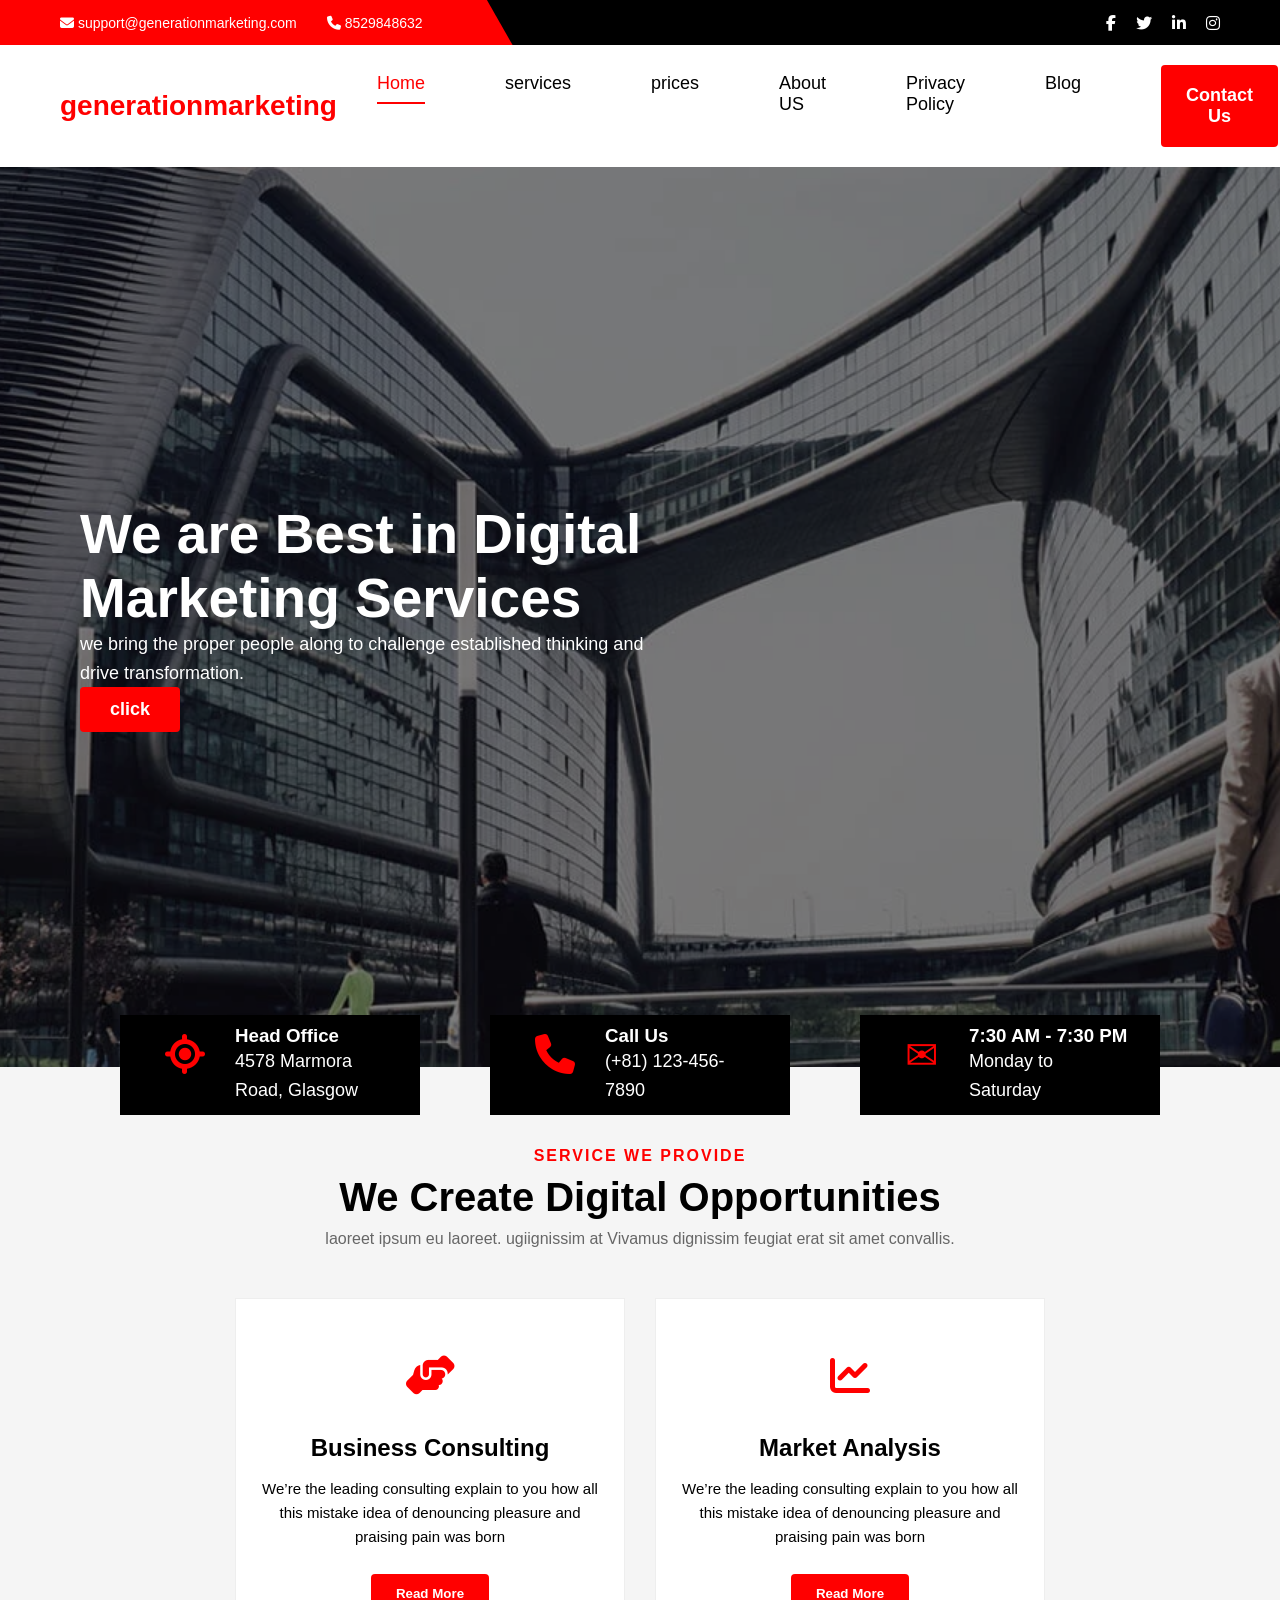
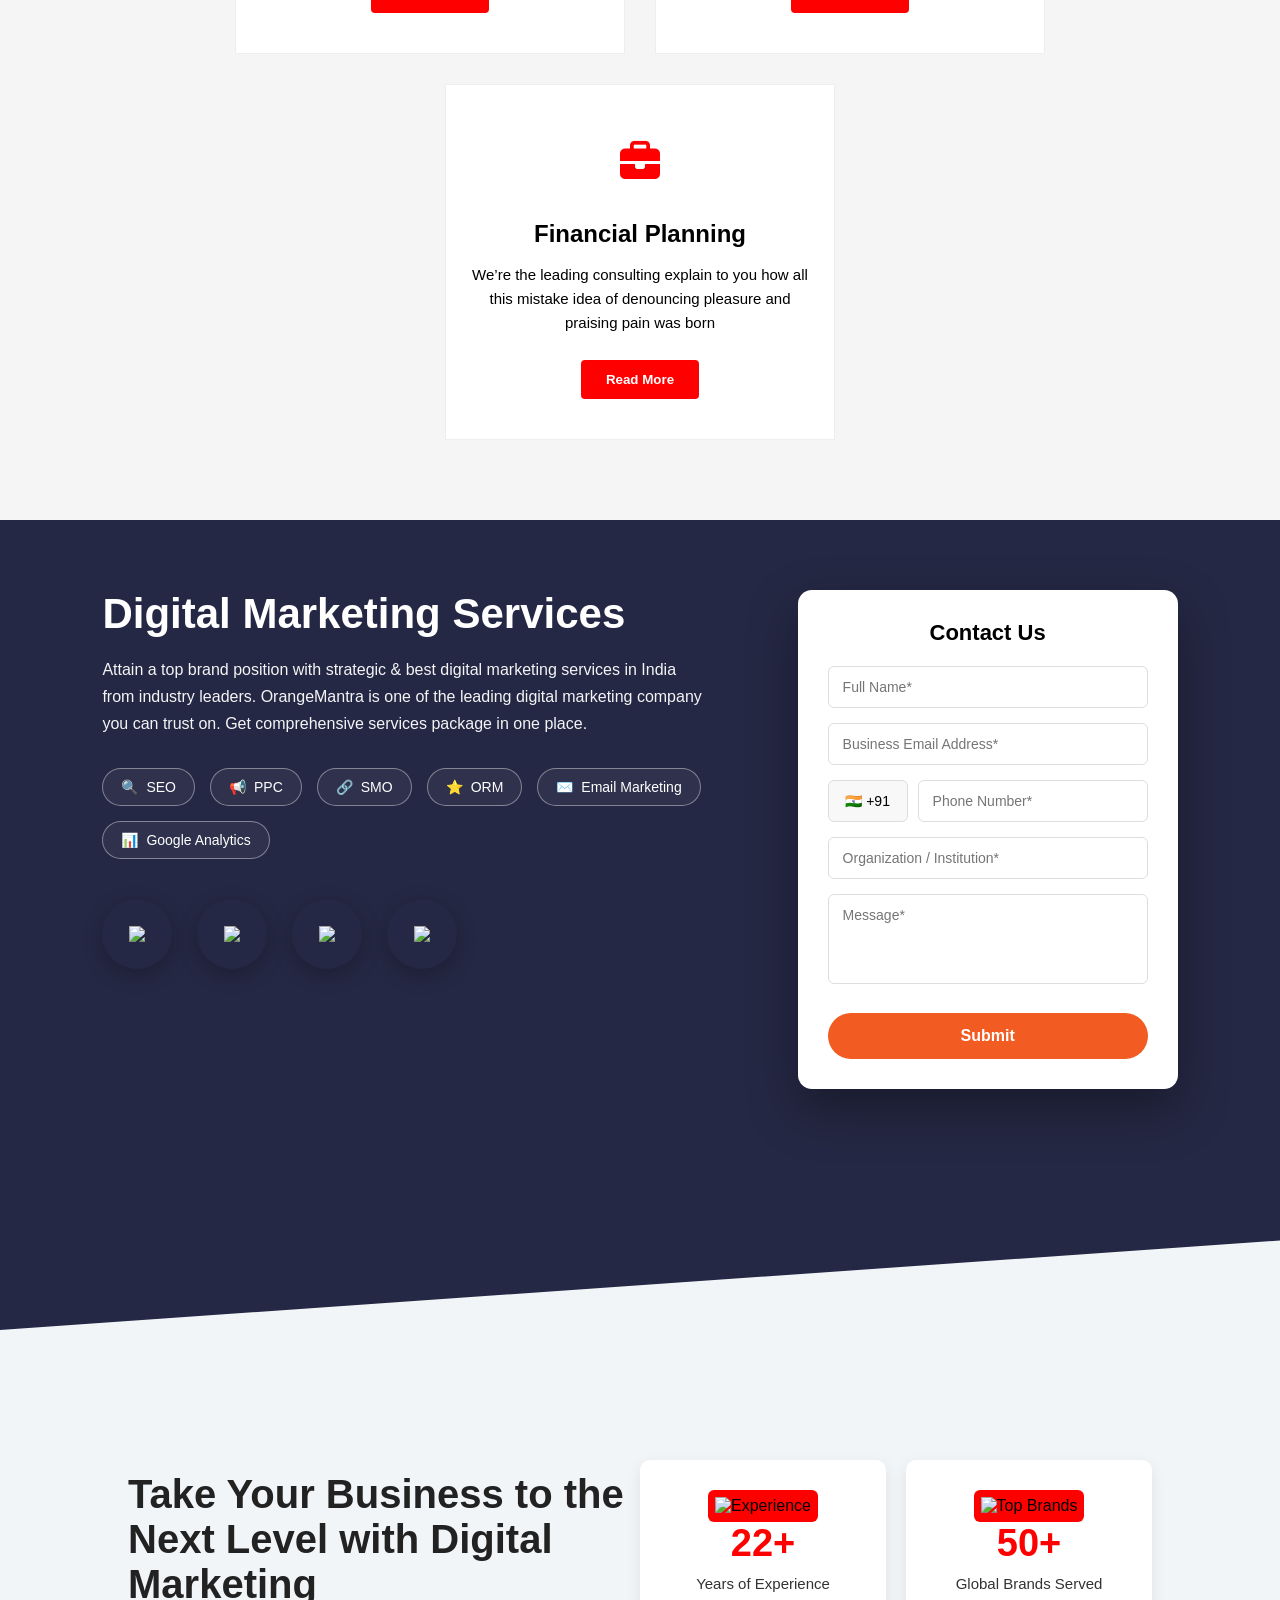
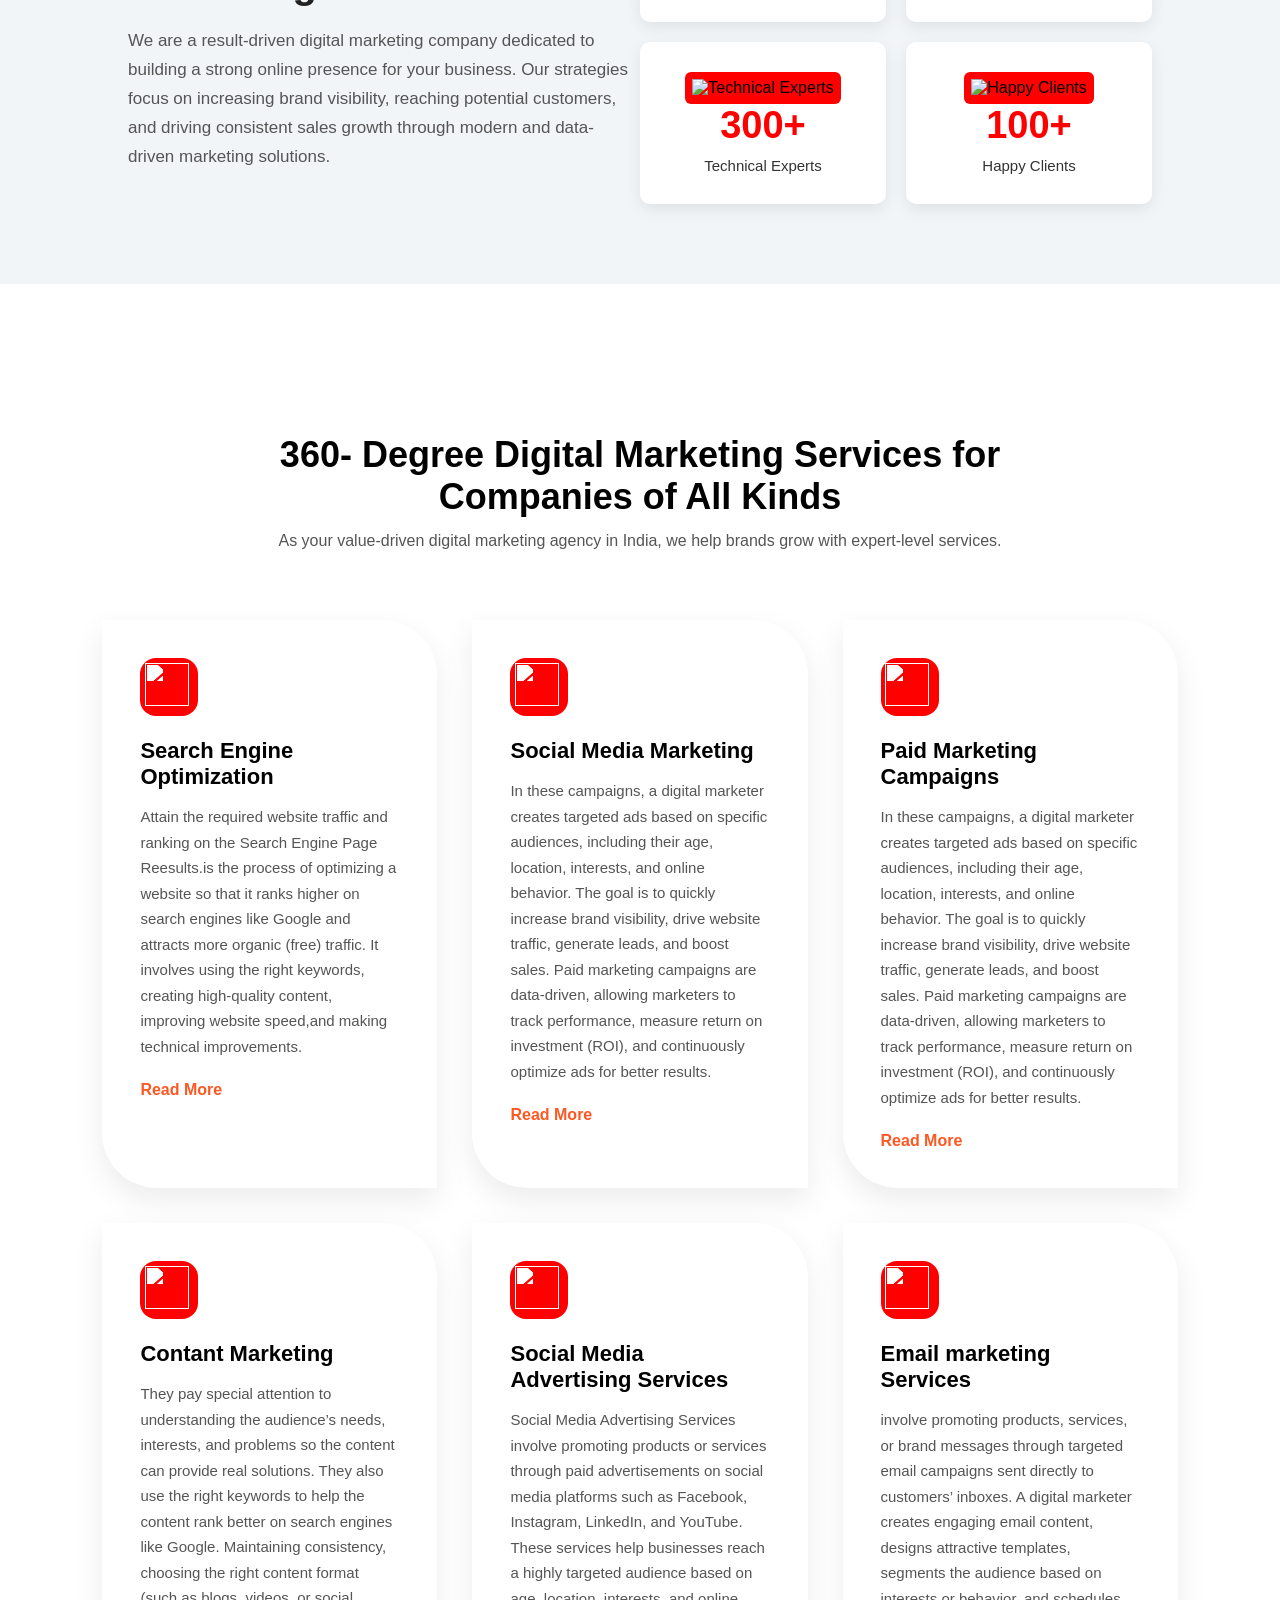
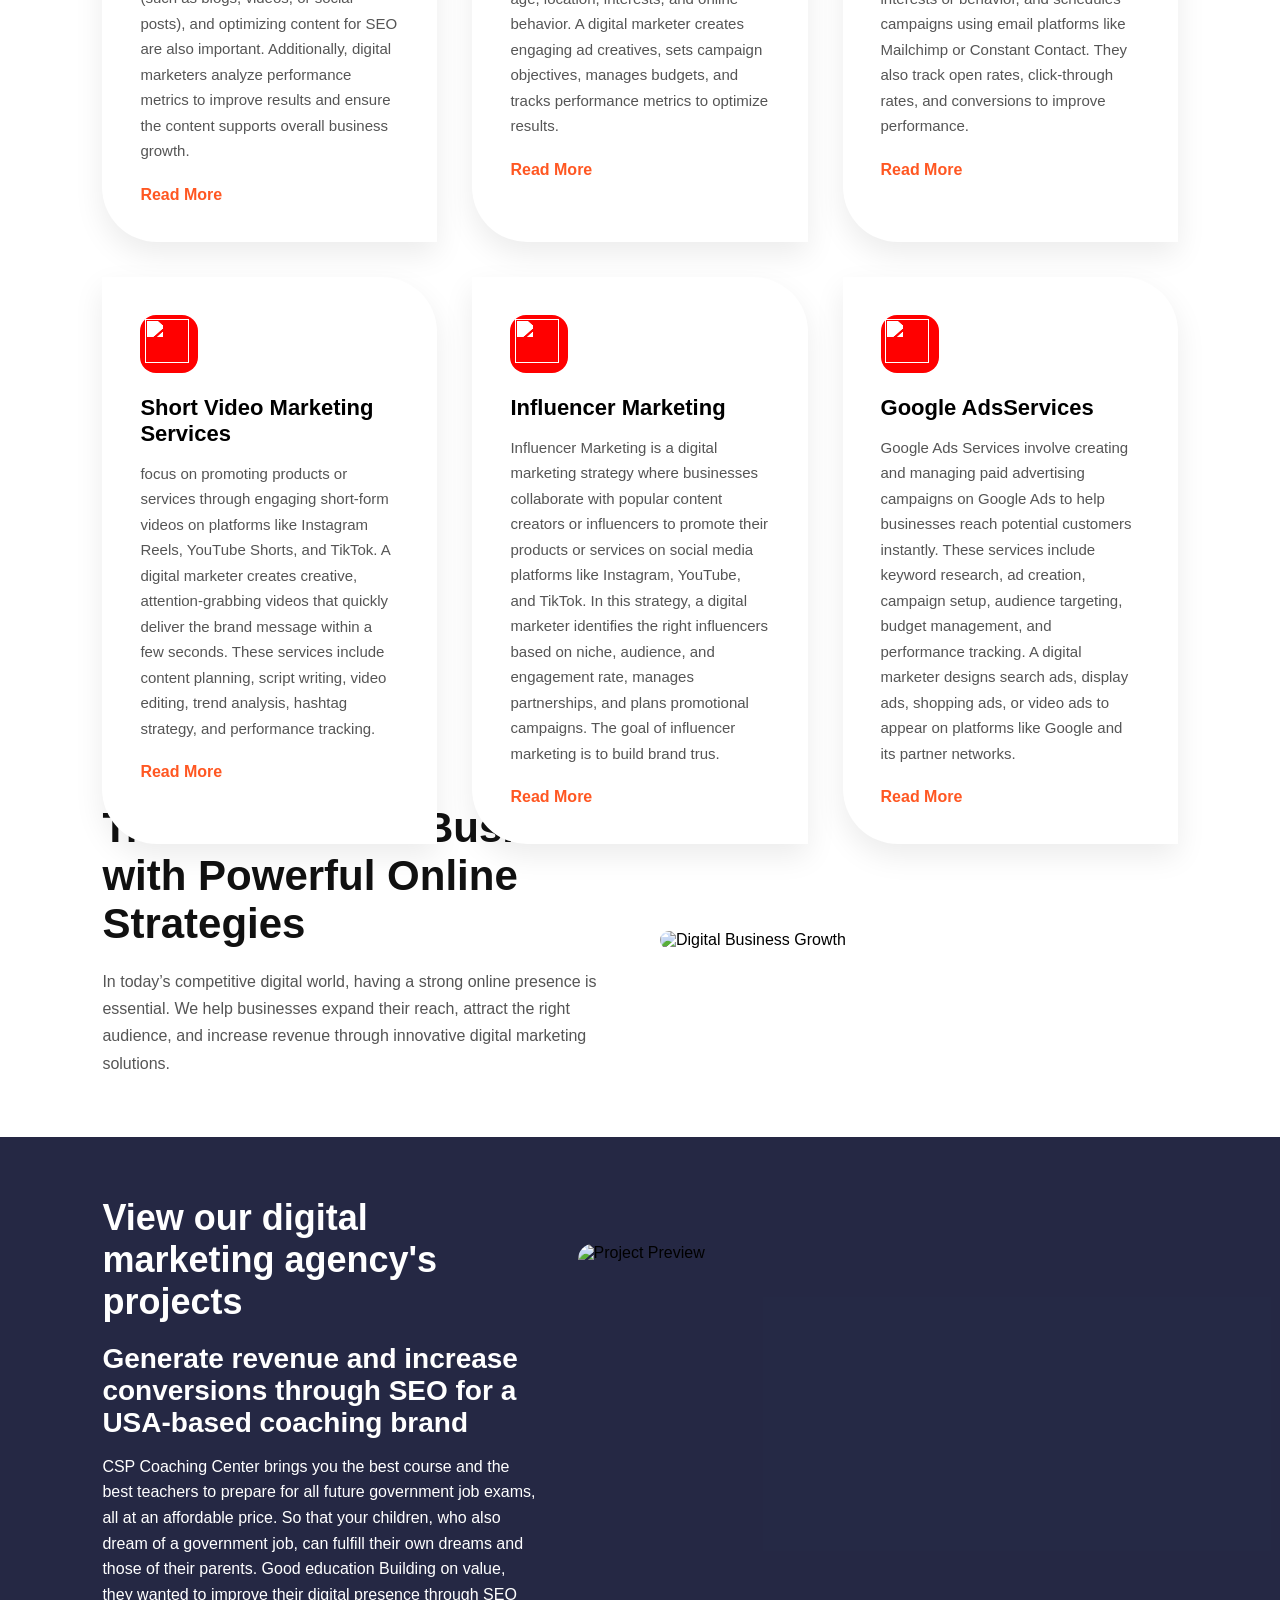
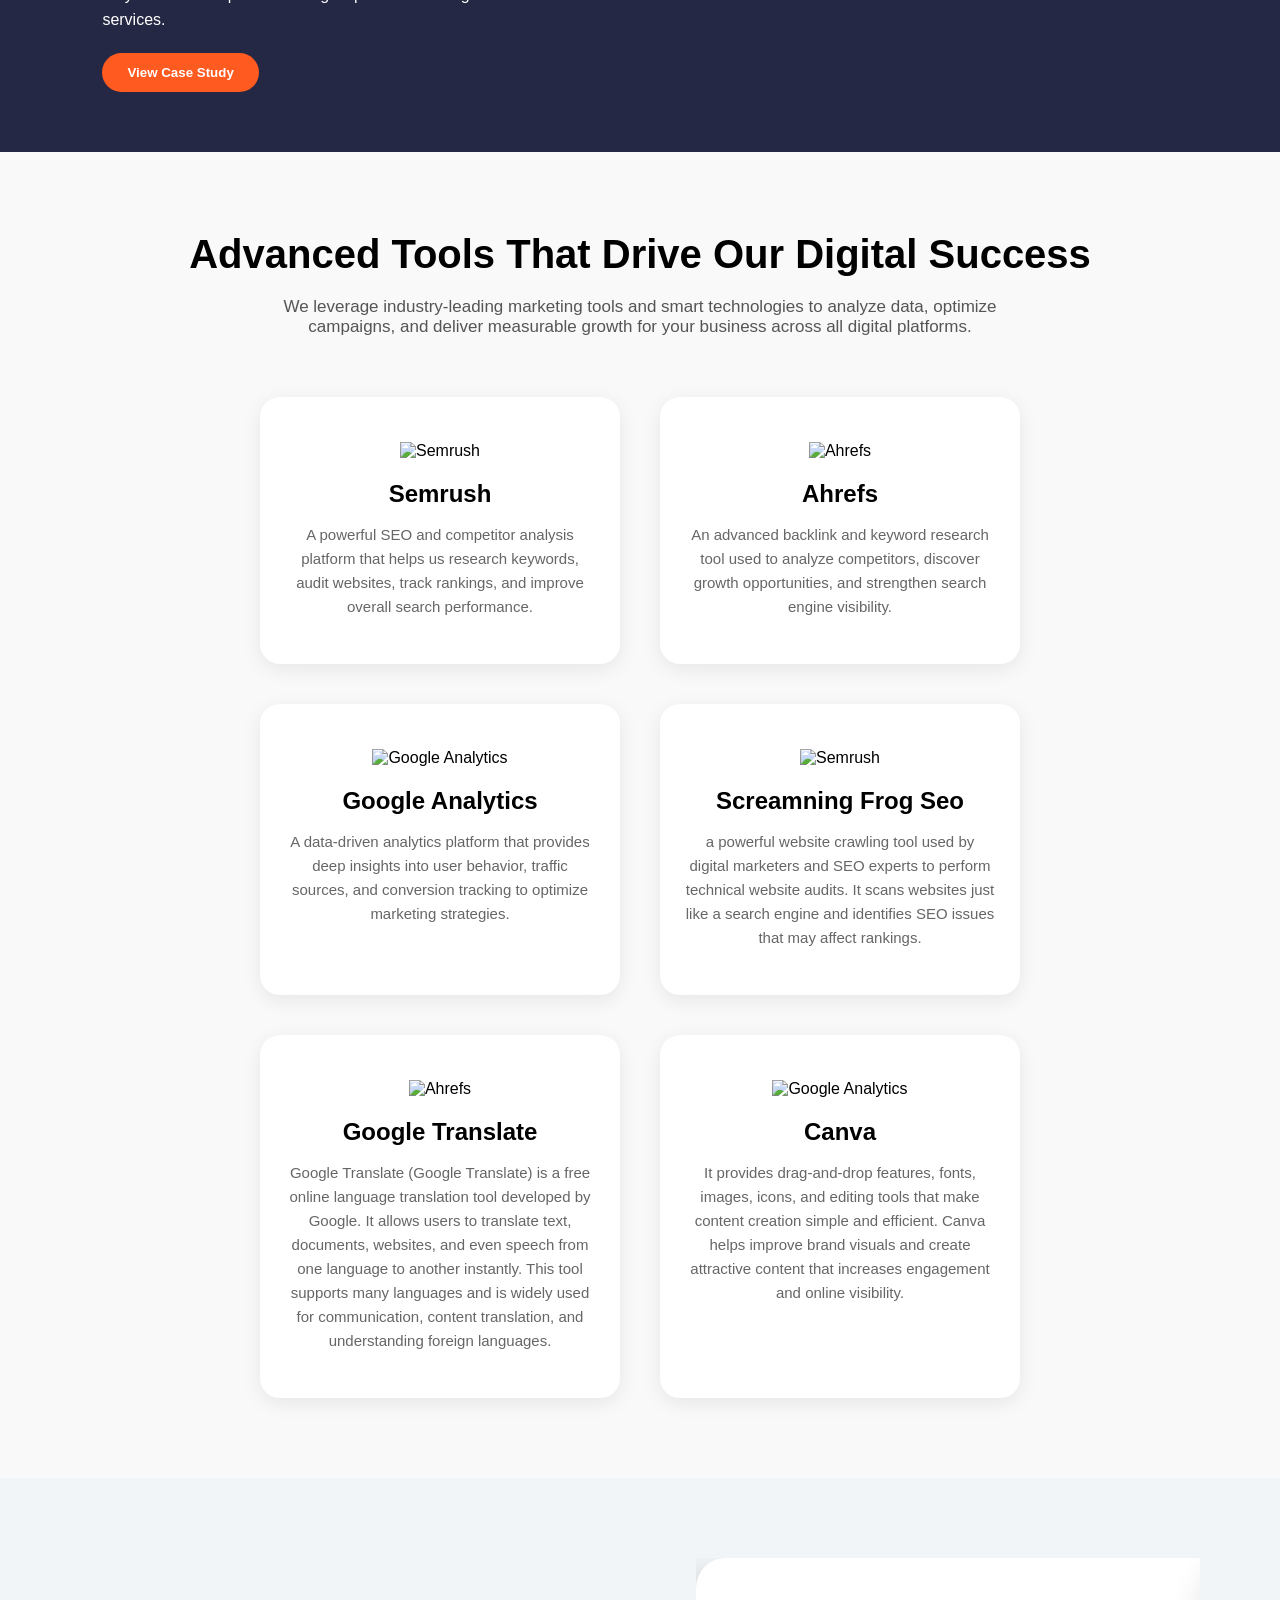
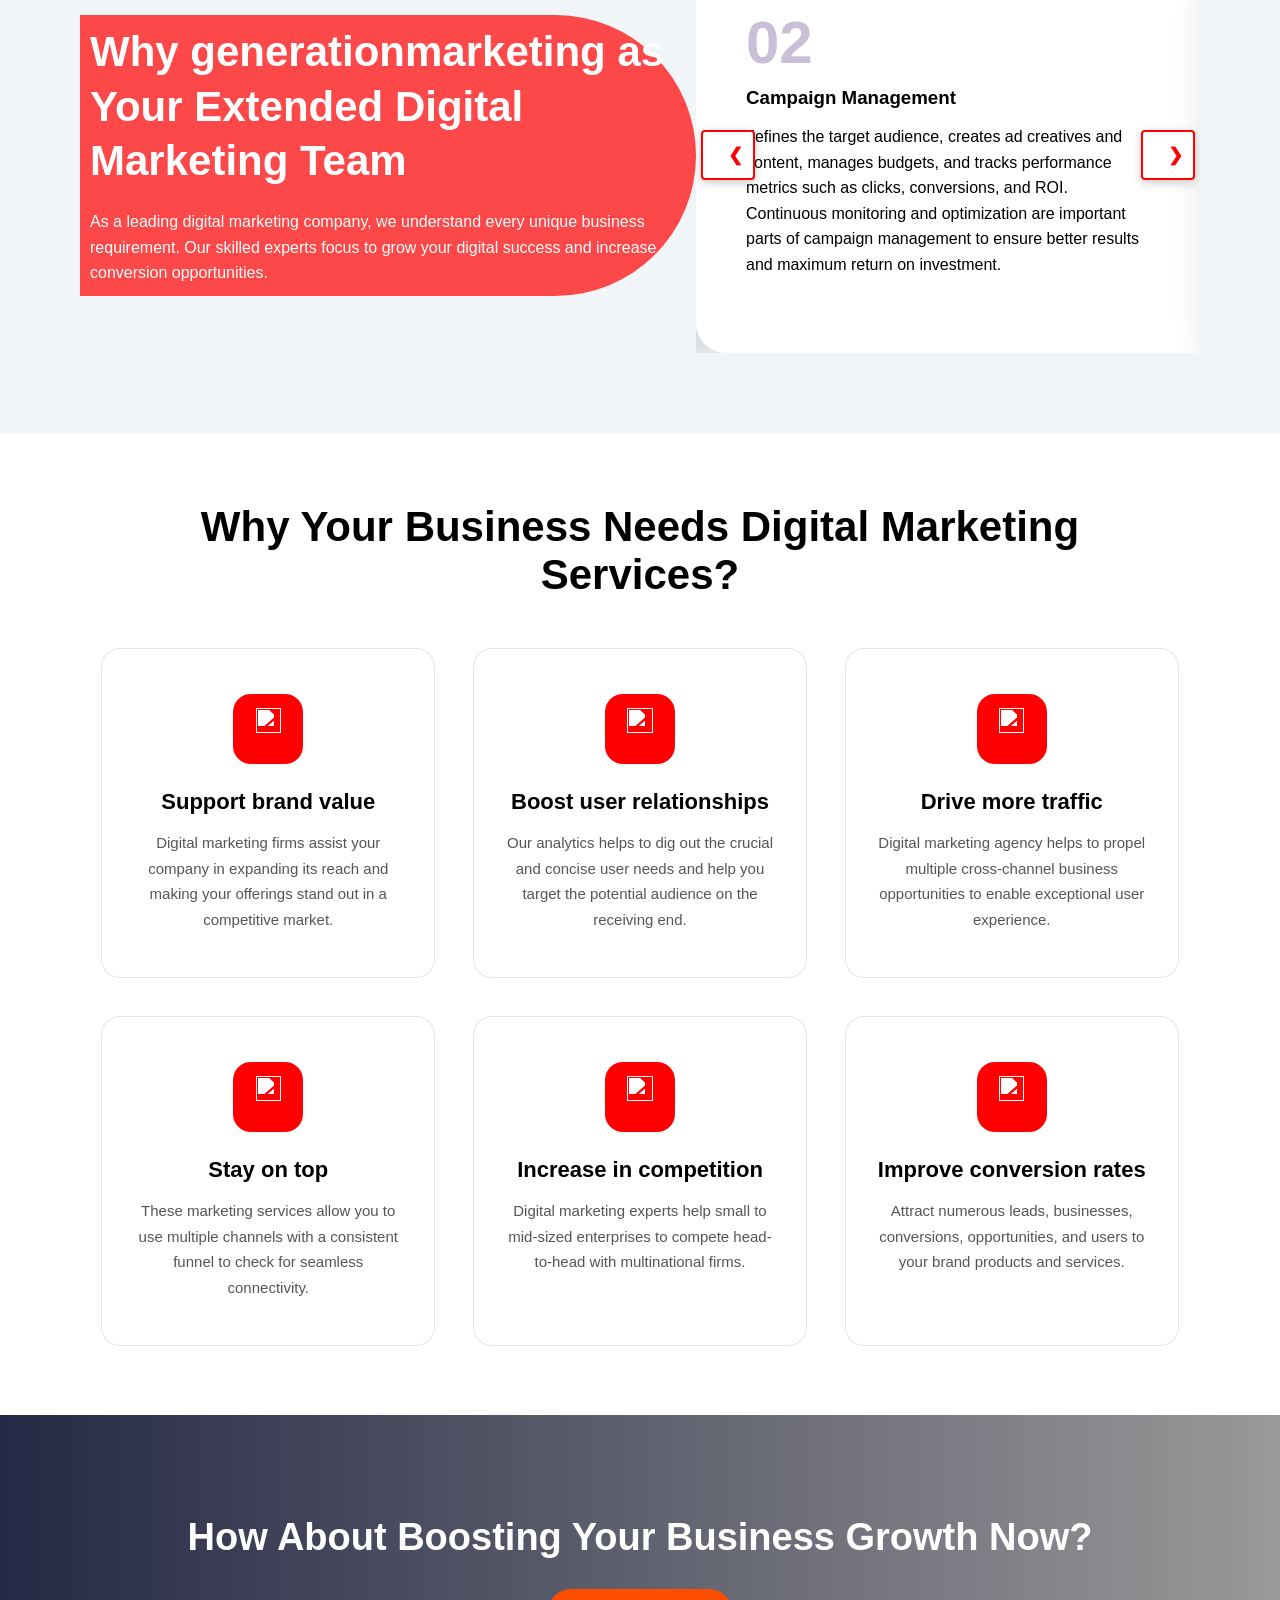
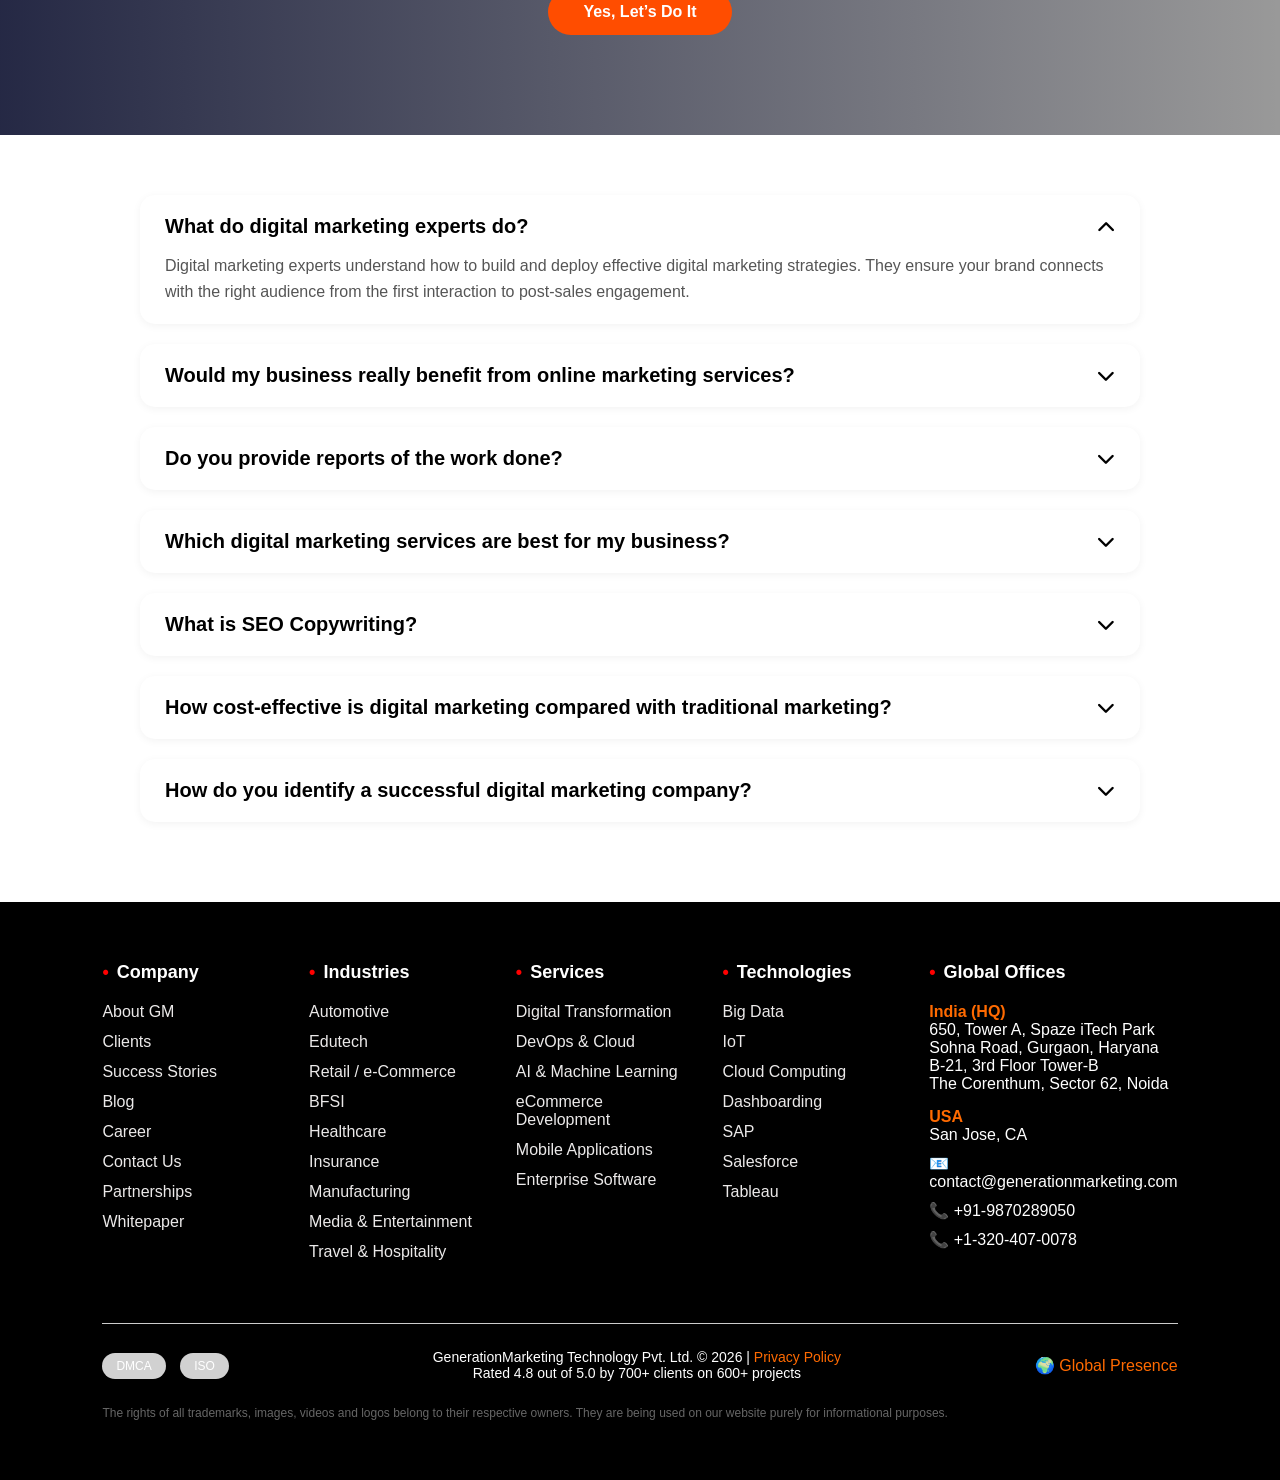
==== Main/index.html @ 53dd194e "Merge branch 'main' of https://github.com/Tamnnajakhar/digital-marketing-web-site" ====
<!DOCTYPE html>
<html>
<head>
<meta charset="UTF-8">
<meta name="viewport" content="width=device-width, initial-scale=1.0">
<title>Responsive Navbar</title>
<link rel="stylesheet" href="https://cdnjs.cloudflare.com/ajax/libs/font-awesome/6.5.0/css/all.min.css">
<link rel="stylesheet" href="./../components/footer.css">
<style>
*{
    margin:0;
    padding:0;
    box-sizing:border-box;
    font-family: Arial, sans-serif;
}


/* Top Bar */
.topbar{
    display:flex;
    justify-content:space-between;
    align-items:center;
    background-color: black;
    height:45px;
}
@media (max-width:500px){
  .topbar{
    flex-direction:column;
    height:auto;
  }
 .topbar .top-left{
       clip-path: polygon(0 0,  0, 100% 100%, 0% 100%);
  }
}   
.top-left{
    background:red;
    color:white;
    padding:0 60px;
    display:flex;
    align-items:center;
    height:100%;
    clip-path: polygon(0 0, 95% 0, 100% 100%, 0% 100%);
}

.top-left span{
    margin-right:30px;
    font-size:14px;
}

.top-right{
    background:black;
    color:white;
    padding:0 60px;
    display:flex;
    align-items:center;
    height:100%;
}

.top-right i{
    margin-left:20px;
    cursor:pointer;
}

/* Header */
header{
    background:#eaeaea;
    display:flex;
    justify-content:space-between;
    align-items:center;
    padding:20px 60px;
    /* position:relative; */
   position: sticky;
    top: 0;
    background: white;
    z-index: 1000;

}

.logo{
    font-size:28px;
    font-weight:bold;
    color:red;
}
@media (max-width:500px){
  .logo{
    font-size: 14px;
  }
}
nav{
    position:relative;
}

.menu{
    list-style:none;
    display:flex;
}

.menu li{
    margin-left:40px;
    font-size:18px;
    cursor:pointer;
}

.menu li a.active{
    color:red;
    border-bottom:2px solid red;
}

/* Hamburger */
.menu-icon{
    display:none;
    font-size:26px;
    cursor:pointer;
}

/* ===== Mobile ===== */
@media (max-width:500px){

    header{
        padding:15px 20px;
    }

    .menu{
        position:absolute;
        top:70px;
        right:0;
        background:white;
        width:300px;
        flex-direction:column;
        max-height:0;
        overflow:hidden;
        transition:max-height 0.4s ease;
        box-shadow:0 5px 10px rgba(0,0,0,0.2);
    }

    .menu li{
        margin:0;
        padding:11px;
        border-bottom:1px solid #ddd;
    }

    .menu-icon{
        display:block;
    }

    .menu.active{
        max-height:300px;
    }
}


.menu > li{
    position:relative;   /* IMPORTANT */
    margin-right:40px;
}

.menu a{
    text-decoration:none;
    color:black;
    font-size:18px;
    padding:8px 0;
    display:block;
}

/* ===== Dropdown ===== */
.dropdown-menu{
    position:absolute;
    top:100%;
    right: 15px;
    background:white;
    width:180px;
   
    z-index: 9999;
    list-style:none;
    box-shadow:0 5px 10px rgba(0,0,0,0.2);
     overflow: y;
    display:none;  /* Hidden by default */
}

.dropdown-menu li{
    border-bottom:1px solid #eee;
}

.dropdown-menu a{
    padding:12px 0px;
    font-size:15px;
}

.dropdown-menu a:hover{
    background:#f2f2f2;
    color:red;
}

/* ===== Hover Trigger ===== */
.dropdown:hover .dropdown-menu{
    display:block;
}
@media (max-width:500px){

    .menu{
        flex-direction:column;
    }

    .menu > li{
        margin-right:0;
        margin-bottom:2px;
    }

    .dropdown-menu{
        position:static;
        box-shadow:none;
        max-height:0;
        overflow:hidden;
        opacity:1;
        visibility:visible;
        transform:none;
        transition:max-height 0.3s ease;
    }

    .dropdown.open .dropdown-menu{
        max-height:200px;
      overflow-y: auto;
    }
}
button{
    background:#df0a0a;
    color:#fff;
    border:none;
    padding:10px 20px;
    border-radius:4px;
    cursor:pointer;
}
 .menu button a{
    color:#fff;
    text-decoration:none;
}
button:hover{
    background:#080808;
    color: #ddd;
}


.hero {
    position: relative;
    height: 100vh;
    background: url("../imges/banner.webp") no-repeat center center/cover;
    color: white;
    display: flex;
    align-items: center;
    padding: 80px;
}

.hero::before {
    content: "";
    position: absolute;
    inset: 0;
    background: rgba(0,0,0,0.5);
}

.hero-content {
    position: relative;
    max-width: 600px;
    z-index: 2;
}

.hero h1 {
    font-size: 55px;
    font-weight: bold;
}

.hero p {
    margin: 0px 0;
    font-size: 18px;
    line-height: 1.6;
}

.hero-btn {
    padding: 12px 30px;
    background: red;
    color: white;
    border: none;
    font-size: 18px;
    cursor: pointer;
}

.hero-btn:hover {
    background: darkred;
}

/* Info Boxes */

.info-boxes {
    position: absolute;
    bottom: -50px;
    left: 50%;
    transform: translateX(-50%);
    display: flex;
    gap: 70px;
    padding: 2PX 50PX;
    z-index: 3;

}

.box {
    background: black;
    color: white;
    padding: 2px 30px;
    display: flex;
    align-items: center;
    gap: 15px;
    min-width: 300px;
}

.icon {
    background: red;
    padding: 15px;
    font-size: 22px;
}

/* Responsive */

@media(max-width: 992px) {
    .hero h1 {
        font-size: 40px;
    }

    .info-boxes {
        flex-direction: column;
        position: static;
        transform: none;
        margin-top: 40px;
    }

    .hero {
        height: auto;
        padding: 40px;
        flex-direction: column;
        justify-content: center;
    }
}
.services{
    padding:80px 4%;
    text-align:center;
    background:#f5f5f5;
}

.small-title{
    color:red;
    font-weight:bold;
    letter-spacing:2px;
}

.services h1{
    font-size:40px;
    margin:10px 0;
}

.subtitle{
    color:#666;
    margin-bottom:50px;
}

.service-container{
    display:flex;
    gap:30px;
    width: 100%;
    justify-content:center;
    flex-wrap:wrap;
}

.service-box{
    background:white;
    padding:40px 25px;
    width:390px;
    position:relative;
    overflow:hidden;
    transition:0.4s ease;
    border:1px solid #eee;
}
@media(max-width:1100px){
    .service-container{
          justify-content:auto;
        align-items:center;
    }
}

.service-box::before{
    content:"";
    position:absolute;
    inset:0;
    background:url("https://images.unsplash.com/photo-1521737604893-d14cc237f11d") center/cover;
    opacity:0;
    transition:0.4s;
    z-index:0;
}

.service-box:hover::before{
    opacity:0.8;
}

.service-box *{
    position:relative;
    z-index:2;
}

.service-box:hover{
    color:white;
}

.icon{
    font-size:40px;
    color:red;
    margin-bottom:20px;
    background-color: transparent;
}



.service-box h2{
    margin-bottom:15px;
}

.service-box p{
    font-size:15px;
    margin-bottom:25px;
    line-height:1.6;
}

button{
    background:red;
    color:white;
    border:none;
    padding:12px 25px;
    cursor:pointer;
    font-weight:bold;
}

button:hover{
    background:black;
}

/* Responsive */
@media(max-width:992px){
    .service-container{
        flex-direction:column;
        align-items:center;
        width:340px;
    }
}
.digital-marketing-poster{
    min-height:100vh;
        /* background-color: #aaaed1; */
     
        background-image: url("imges/photo-1560179707-f14e90ef3623.avif");
        background-size: cover;
        
    position:relative;
    padding:70px 8%;
    overflow:hidden;
}
.digital-marketing-poster::before{
     background: rgb(7, 11, 43, 0.88);
     content: "";
    position: absolute;
    inset: 0;
}
.digital-marketing-poster body{
    background-color:#aaaed1; ;
}
/* bottom curve */
.digital-marketing-poster::after{
    content:"";
    position:absolute;
    bottom:-90px;
    left:0;
    width:100%;
    height:180px;
   background-color:#f2f5f8; ;
    transform:skewY(-4deg);
    transform-origin:left;
}

/* ================= CONTAINER ================= */
.poster-container{
    max-width:1300px;
    margin:auto;
    display:flex;
    gap:60px;
    position:relative;
    z-index:2;
}

/* ================= LEFT CONTENT ================= */
.poster-content{
    flex:1;
    color:#fff;
}

.poster-title{
    font-size:42px;
    font-weight:700;
    margin-bottom:18px;
}

.poster-description{
    max-width:600px;
    font-size:16px;
    line-height:1.7;
    opacity:0.95;
}

/* ================= SERVICES ================= */
.poster-services{
    margin-top:30px;
    display:flex;
    flex-wrap:wrap;
    gap:15px;
}

.poster-service-item{
    display:flex;
    align-items:center;
    gap:8px;
    padding:10px 18px;
    border-radius:25px;
    border:1px solid rgba(255,255,255,0.4);
    background:rgba(255,255,255,0.05);
    font-size:14px;
    cursor:default;
}

.service-icon{
    font-size:14px;
}

/* ================= AWARDS ================= */
.poster-awards{
    margin-top:40px;
    display:flex;
    gap:25px;
    flex-wrap:wrap;
}

.award-badge{
    width:70px;
    height:70px;
   
    border-radius:50%;
    display:flex;
    align-items:center;
    justify-content:center;
    font-size:12px;
    font-weight:700;
    color:#000;
    box-shadow:0 6px 20px rgba(0,0,0,0.25);
}

/* ================= RIGHT FORM ================= */
.poster-form-wrapper{
    width:380px;
    background:#fff;
    border-radius:14px;
    padding:30px;
    box-shadow:0 20px 50px rgba(0,0,0,0.35);
}

.poster-form-title{
    text-align:center;
    font-size:22px;
    font-weight:700;
    margin-bottom:20px;
}

/* ================= FORM ================= */
.poster-contact-form .form-group{
    margin-bottom:15px;
}

.form-input,
.form-textarea{
    width:100%;
    padding:12px 14px;
    font-size:14px;
    border:1px solid #ddd;
    border-radius:6px;
    outline:none;
}

.form-input:focus,
.form-textarea:focus{
    border-color:#f25c22;
}

.form-textarea{
    resize:none;
    height:90px;
}

/* phone field */
.form-phone{
    display:flex;
    gap:10px;
}

.country-code{
    min-width:80px;
    padding:12px;
    border:1px solid #ddd;
    border-radius:6px;
    text-align:center;
    font-size:14px;
    background:#f8f8f8;
}

/* ================= SUBMIT BUTTON ================= */
.form-submit-button{
    margin-top:10px;
    width:100%;
    padding:14px;
    border:none;
    border-radius:30px;
    background:#f25c22;
    color:#fff;
    font-size:16px;
    font-weight:600;
    cursor:pointer;
    transition:0.3s;
}

.form-submit-button:hover{
    background:#d94f1d;
}

/* ================= RESPONSIVE ================= */
@media(max-width:900px){
    .poster-container{
        flex-direction:column;
    }

    .poster-form-wrapper{
        width:100%;
    }

    .poster-title{
        font-size:34px;
    }
}
/* Main Section */
.digital-marketing-main-section-wrapper{
    display:flex;
    justify-content:space-between;
      background:#f2f5f8;
    align-items:center;
    padding:80px 10%;
 
     transform: translateY(-60px);
    flex-wrap:wrap;
}

/* Left Content Area */
.digital-marketing-content-left-area{
    flex:1;
    min-width:300px;
}

.digital-marketing-content-left-area h1{
    font-size:40px;
    margin-bottom:20px;
    color:#222;
}

.digital-marketing-content-left-area p{
    font-size:17px;
    line-height:1.7;
    color:#555;
}

/* Right Stats Grid */
.digital-marketing-stats-right-grid-container{
    flex:1;
    min-width:300px;
    display:grid;
    grid-template-columns:repeat(2, 1fr);
    gap:20px;
    margin-top:20px;
}

/* Individual Stat Card */
.digital-marketing-single-stat-box-card{
    background:#ffffff;
    padding:30px;
    text-align:center;
    border-radius:10px;
    box-shadow:0 5px 15px rgba(0,0,0,0.08);
    transition:0.3s ease;
}

.digital-marketing-single-stat-box-card:hover{
    transform:translateY(-8px);
}
.digital-marketing-single-stat-box-card img{
    width:50px;
   padding: 7px;
   border-radius: 6px;
   background-color: red;
}

.digital-marketing-single-stat-box-card h2{
    font-size:38px;
    font-weight: bold;
    color:red;
    margin-bottom:10px;
}

.digital-marketing-single-stat-box-card p{
    font-size:15px;
    color:#333;
}

/* Responsive */
@media(max-width:768px){
    .digital-marketing-main-section-wrapper{
        flex-direction:column;
        text-align:center;
    }

    .digital-marketing-stats-right-grid-container{
        grid-template-columns:1fr;
    }

    .digital-marketing-content-left-area h1{
        font-size:28px;
    }
}
.dm360-services-section{
    padding:90px 8%;
      

 
     background: url("imges/automation-solution-bg.avif");
  width: 100%;
    height: 2000px; 
   
       background-position: center right;
    background-size: cover;
    background-attachment: fixed;
}


@media(max-width:768px){
    .dm360-services-section{
        padding:60px 5%;
         height: 5200px; 
    }
}

/* ================= HEADER ================= */
.dm360-services-header{
    text-align:center;
    max-width:900px;
    margin:auto;
}

.dm360-services-title{
    font-size:36px;
    font-weight:700;
    margin-bottom:14px;
}

.dm360-services-subtitle{
    font-size:16px;
    color:#555;
}

/* ================= GRID ================= */
.dm360-services-grid{
    margin-top:70px;
    display:grid;
    grid-template-columns:repeat(3,1fr);
    gap:35px;
   
}

/* ================= CARD ================= */
.dm360-service-card{
    background:#fff;
    border-top-left-radius: 0px;
    border-top-right-radius: 55px;
     border-bottom-right-radius: 0;
     border-bottom-left-radius: 55px;
    padding:38px;
    position:relative;
    overflow:hidden;
    box-shadow:0 12px 30px rgba(0,0,0,0.08);
    transition:all 0.45s ease;
}

/* TOP ACCENT LINE (VIDEO EFFECT) */
.dm360-service-card::before{
    content:"";
    position:absolute;
    top:0;
    left:0;
    width:0%;
    height:4px;
    background:linear-gradient(90deg,red,#ff5722);
    transition:0.45s ease;
}

/* ================= ICON ================= */
.dm360-card-icon{
    width:58px;
    height:58px;
    border-radius: 16px;
    background:red;
    color: white;
    display:flex;
    align-items:center;
    justify-content:center;
    font-size:24px;
    transition:0.45s ease;
}
.dm360-card-icon img{
    width: 90%;
    height:90%;
    object-fit: contain;
   filter: brightness(0) invert(1);
   padding: 2px;
}
/* ================= TEXT ================= */
.dm360-card-title{
    font-size:22px;
    margin:22px 0 14px;
    color: #000;
}

.dm360-card-text{
    font-size:15px;
    line-height:1.7;
    color:#555;
}

.dm360-card-link{
    display:inline-block;
    margin-top:22px;
    font-weight:600;
    color:#ff5722;
}

/* ================= HOVER EFFECT (VIDEO STYLE) ================= */
.dm360-service-card:hover{
    transform:translateY(-18px);
    box-shadow:0 30px 65px rgba(75,28,130,0.25);
   border-top-left-radius: 55px;
    border-top-right-radius: 0;
     border-bottom-right-radius: 55px;
     border-bottom-left-radius: 0px;
}

.dm360-service-card:hover::before{
    width:100%;
}

.dm360-service-card:hover .dm360-card-icon{
    transform:translateY(-6px) scale(1.15);
    background:#ff5722;
}

.dm360-service-card:hover .dm360-card-text{
    color:#333;
}

/* ================= RESPONSIVE ================= */
@media(max-width:900px){
    .dm360-services-grid{
        grid-template-columns:1fr;
    }

    .dm360-services-title{
        font-size:28px;
    }
}
.digital-growth{
    display: flex;
    align-items: center;
    justify-content: space-between;
    padding: 60px 8%;
    
    gap: 40px;
}

/* Left Content */
.digital-content{
    flex: 1;
}

.digital-content h1{
    font-size: 42px;
    margin-bottom: 20px;
    color: #111;
}

.digital-content p{
    font-size: 16px;
    line-height: 1.7;
    color: #555;
}

/* Right Image */
.digital-image{
    flex: 1;
}

.digital-image img{
    width: 100%;
    border-radius: 15px;
    display: block;
}

/* ========================= */
/* 📱 Mobile Responsive Code */
/* ========================= */

@media (max-width: 992px){
    .digital-growth{
        flex-direction: column;
        text-align: center;
        padding: 40px 5%;
    }

    .digital-content h1{
        font-size: 32px;
    }

    .digital-content p{
        font-size: 15px;
    }

    .digital-image{
        margin-top: 30px;
    }
}
.project-section{
    display: flex;
    justify-content: space-between;
    align-items: center;
    padding: 60px 8%;
    background: rgb(7, 11, 43, 0.88);
    gap: 40px;
    flex-wrap: wrap;
}

/* Left Content */
.project-content{
    flex: 1;
    color: white;
}

.project-content h2{
    font-size: 36px;
    margin-bottom: 20px;
}

.project-content h3{
    font-size: 28px;
    margin-bottom: 15px;
}

.project-content p{
    font-size: 16px;
    line-height: 1.6;
    margin-bottom: 20px;
}

.case-btn{
    padding: 12px 25px;
    background: #ff5a1f;
    border: none;
    color: white;
    border-radius: 30px;
    cursor: pointer;
}

/* Right Image Box */
.project-image{
    width: 600px;      /* Fixed Width */
    height: 400px;     /* Fixed Height */
    overflow-y: auto;  /* Vertical Scroll */
    overflow-x: hidden;
    border-radius: 15px;
}

.project-image img{
    width: 100%;
    height: auto;
    display: block;
}

@media (max-width: 992px){
    .project-section{
        flex-direction: column;
        text-align: center;
    }

    .project-image{
        width: 100%;
        height: 300px;
        margin-top: 30px;
    }

    .project-content h2{
        font-size: 28px;
    }

    .project-content h3{
        font-size: 22px;
    }
}
.tools-section{
    padding: 80px 8%;
    background: #f9f9f9;
    text-align: center;
}

.tools-header h2{
    font-size: 40px;
    margin-bottom: 20px;
}

.tools-header p{
    max-width: 750px;
    margin: auto;
    font-size: 17px;
    color: #555;
    margin-bottom: 60px;
}

/* Cards Container */
.tools-container{
    display: flex;
    justify-content: center;
    gap: 40px;
    flex-wrap: wrap;
}

/* Individual Card */
.tool-card{
    background: white;
    width: 360px;
    padding: 45px 25px;
    border-radius: 20px;
    box-shadow: 0 5px 20px rgba(0,0,0,0.08);
    transition: 0.3s;
}

.tool-card:hover{
    transform: translateY(-10px);
}

.tool-card img{
    width: 60px;
    margin-bottom: 20px;
}

.tool-card h3{
    font-size: 24px;
    margin-bottom: 15px;
}

.tool-card p{
    font-size: 15px;
    color: #666;
    line-height: 1.6;
}

@media (max-width: 992px){

    .tools-header h2{
        font-size: 28px;
    }

    .tools-container{
        flex-direction: column;
        align-items: center;
    }

    .tool-card{
        width: 90%;
    }
}
.digital-marketing-services-section{
    padding:70px 8%;
    text-align:center;
}

.digital-marketing-services-heading{
    font-size:42px;
    font-weight:700;
    margin-bottom:50px;
}

.digital-marketing-services-container{
    display:grid;
    grid-template-columns:repeat(3,1fr);
    gap:40px;
}

/* ===== Service Card Design ===== */

.digital-marketing-service-card{
    background-color:#ffffff;
    padding:45px 30px;
    border-radius:18px;
    box-shadow:0 0 0 1px #e5e5e5;
    transition:all 0.3s ease-in-out;
}

.digital-marketing-service-card:hover{
    transform:translateY(-8px);
    box-shadow:0 12px 30px rgba(0,0,0,0.08);
}

.digital-marketing-service-icon-box{
    width:70px;
    height:70px;
    background-color:red;
    border-radius:18px;
    display:flex;
    align-items:center;
    justify-content:center;
    margin:0 auto 25px auto;
    font-size:28px;
    color:#ffffff;
}
.digital-marketing-service-icon-box img{
    width: 60%;
    height: 60%;
    object-fit: contain;
    filter: brightness(0) invert(1);
}

.digital-marketing-service-title{
    font-size:22px;
    font-weight:600;
    margin-bottom:15px;
}

.digital-marketing-service-description{
    font-size:15px;
    color:#555555;
    line-height:1.7;
}

/* ===== Responsive Design ===== */

@media(max-width:992px){
    .digital-marketing-services-container{
        grid-template-columns:repeat(2,1fr);
    }
}

@media(max-width:600px){
    .digital-marketing-services-container{
        grid-template-columns:1fr;
    }

    .digital-marketing-services-heading{
        font-size:28px;
    }
}
.digitalMarketingMainSectionWrapper{
    display:flex;
    align-items:center;
    padding:80px 80px;
    position:relative;
    gap:0px;
    background-color: #f2f5f8;
}

/* ===== Left Content ===== */
.digitalMarketingLeftContentContainer{
    width:55%;
    background-color:rgb(252, 72, 72);
    color:white;
    padding:10px;
    z-index: 3;
    border-top-right-radius:150px;
    border-bottom-right-radius:150px;
}

.digitalMarketingLeftContentContainer h1{
    font-size:42px;
    line-height:1.3;
}

.digitalMarketingLeftContentContainer p{
    margin-top:20px;
    font-weight:300;
    line-height:1.6;
}

/* ===== Slider Section ===== */
.digitalMarketingSliderOuterContainer{
    width:45%;
    position:relative;
    overflow:hidden;
}

.digitalMarketingSliderTrackContainer{
    display:flex;
   
    transition:transform 0.5s ease-in-out;
}

.digitalMarketingSliderSingleCardItem{
    min-width:100%;
    background-color:#ffffff;
    padding:50px;
    border-radius: 30px;
    border-top-right-radius:0px;
    border-bottom-right-radius:0px;
    
    

    box-shadow:0 10px 30px rgba(0,0,0,0.1);
}

.digitalMarketingSliderSingleCardItem h2{
    font-size:60px;
    color:#c9bfd6;
    margin:0;
}

.digitalMarketingSliderSingleCardItem h3{
    margin-top:10px;
}

.digitalMarketingSliderSingleCardItem p{
    margin-top:15px;
    line-height:1.6;
}

/* ===== Arrows ===== */
.digitalMarketingSliderNavigationButton{
    position:absolute;
    top:50%;
    transform:translateY(-50%);
    width:2px;
    height:50px;
    /* border-radius:50%; */
    border:none;
    cursor:pointer;
    background-color:white;
    border: 2px solid red;
    color: red;
    box-shadow:0 3px 10px rgba(0,0,0,0.2);
    font-size:18px;
    z-index: 10;
}
.digitalMarketingSliderNavigationButton:hover{
    background-color:red;
    color:white;
}

.digitalMarketingSliderPreviousButton{
    left:5px;
}

.digitalMarketingSliderNextButton{
    right:5px;
}

/* ========================= */
/* ===== TABLET VIEW ===== */
/* ========================= */

@media (max-width: 992px){

    .digitalMarketingMainSectionWrapper{
        padding:60px 30px;
    }

    .digitalMarketingLeftContentContainer{
        padding:50px;
    }

    .digitalMarketingLeftContentContainer h1{
        font-size:32px;
    }

    .digitalMarketingSliderSingleCardItem{
        padding:40px;
    }

}

/* ========================= */
/* ===== MOBILE VIEW ===== */
/* ========================= */

@media (max-width: 768px){

    .digitalMarketingMainSectionWrapper{
        flex-direction:column;
        padding:40px 20px;
    }

    .digitalMarketingLeftContentContainer{
        width:100%;
        border-radius:30px;
        padding:40px;
        text-align:center;
    }

    .digitalMarketingLeftContentContainer h1{
        font-size:26px;
    }

    .digitalMarketingSliderOuterContainer{
        width:100%;
        margin-top:30px;
    }

    .digitalMarketingSliderSingleCardItem{
        padding:30px;
    }

    .digitalMarketingSliderSingleCardItem h2{
        font-size:40px;
    }

    /* arrows mobile me thode andar lao */
    .digitalMarketingSliderPreviousButton{
        left:10px;
    }

    .digitalMarketingSliderNextButton{
        right:10px;
    }
}
.growth-boost-area {
  position: relative;
  background: url("imges/1000_F_438396733_hxvOAOwkbmnkF0ADoTbW4lNTNVY3m73J.jpg") no-repeat center center/cover;
  height: 320px;
  display: flex;
  align-items: center;
  justify-content: center;
}

.growth-overlay-layer {
  width: 100%;
  height: 100%;
  background: linear-gradient(90deg,rgb(7, 11, 43, 0.88), rgba(0, 0, 0, 0.4));
  display: flex;
  align-items: center;
  justify-content: center;
}

.growth-content-wrapper {
  text-align: center;
  color: #ffffff;
  padding: 20px;
}

.growth-heading {
  font-size: 38px;
  font-weight: 700;
  margin-bottom: 30px;
}

.growth-action-button {
  background-color: #ff4d00;
  color: #ffffff;
  padding: 14px 35px;
  border-radius: 50px;
  text-decoration: none;
  font-size: 16px;
  font-weight: 600;
  transition: 0.3s ease;
  display: inline-block;
}

.growth-action-button:hover {
  background-color: #e84300;
  transform: translateY(-3px);
  box-shadow: 0 8px 20px rgba(0,0,0,0.3);
}

/* Responsive */
@media (max-width: 768px) {
  .growth-boost-area {
    height: 260px;
  }

  .growth-heading {
    font-size: 24px;
  }

  .growth-action-button {
    padding: 12px 25px;
    font-size: 14px;
  }
}
.faq-section {
  padding: 60px 8%;
}

.faq-container {
  max-width: 1000px;
  margin: auto;
}

.faq-item {
  background: #fff;
  border-radius: 15px;
  margin-bottom: 20px;
  padding: 20px 25px;
  color: black;
  cursor: pointer;
  box-shadow: 0 2px 8px rgba(0,0,0,0.05);
  transition: 0.3s ease;
}

.faq-question {
  font-size: 20px;
  font-weight: 600;
  display: flex;
  justify-content: space-between;
  align-items: center;
}

.faq-icon i {
  font-size: 18px;
  transition: 0.3s ease;
}

.faq-answer {
  margin-top: 15px;
  font-size: 16px;
  color: #555;
  display: none;
  line-height: 1.6;
}

.faq-item.active .faq-answer {
  display: block;
}

.faq-item.active .faq-icon i {
  transform: rotate(180deg);
}

</style>
</head>

<body>
<!-- Top Bar -->
<div class="topbar">
    <div class="top-left">
        <span><i class="fa-solid fa-envelope"></i> support@generationmarketing.com</span>
        <span><i class="fa-solid fa-phone"></i> 8529848632</span>
    </div>

    <div class="top-right">
        <i class="fa-brands fa-facebook-f"></i>
        <i class="fa-brands fa-twitter"></i>
        <i class="fa-brands fa-linkedin-in"></i>
        <i class="fa-brands fa-instagram"></i>
    </div>
</div>

<header>
    <div class="logo">generationmarketing</div>

    <nav>
        <div class="menu-icon" id="menuToggle">
            <i class="fa-solid fa-bars"></i>
        </div>

        <ul class="menu" id="menu">
         <li><a href="#" class="active">Home</a></li>
            <li class="dropdown">
            <a href="#" class="drop-btn">services</a>

            <ul class="dropdown-menu">
                <li><a href="#">First Page</a></li>
                <li><a href="#">Second Page</a></li>
                  <li><a href="#">Second Page</a></li>
                  <li><a href="#">Second Page</a></li>
            </ul>
              <li class="dropdown">
            <a href="#" class="drop-btn">prices</a>

            <ul class="dropdown-menu">
                <li><a href="#">First Page</a></li>
                <li><a href="#">Second Page</a></li>
                  <li><a href="#">Second Page</a></li>
                  <li><a href="#">Second Page</a></li>
            </ul>
            <li class="dropdown">
            <a href="#" class="drop-btn">About US</a>

            <ul class="dropdown-menu">
                <li><a href="#">First Page</a></li>
                <li><a href="#">Second Page</a></li>
                  <li><a href="#">Second Page</a></li>
                  <li><a href="#">Second Page</a></li>
            </ul>
            <li class="dropdown">
            <a href="#" class="drop-btn">Privacy Policy</a>

            <ul class="dropdown-menu">
                <li><a href="#">First Page</a></li>
                <li><a href="#">Second Page</a></li>
                  <li><a href="#">Second Page</a></li>
                  <li><a href="#">Second Page</a></li>
            </ul>
            <li class="dropdown">
            <a href="#" class="drop-btn">Blog</a>

            <ul class="dropdown-menu">
                <li><a href="#">dfgh</a></li>
                <li><a href="#">erty</a></li>
                  <li><a href="#">xcvb</a></li>
                  <li><a href="#">tyjk</a></li>
            </ul>

        </li>
         <li><button> <a href="contact.html">Contact Us</a></button></li>
        </ul>
        
    </nav>
    
</header>
<!DOCTYPE html>
<html>
<head>
    <title>Digital Marketing Hero</title>
    <link rel="stylesheet" href="style.css">
</head>
<body>

<section class="hero">
    <div class="hero-content">
        <h1>We are Best in Digital <br> Marketing Services</h1>
        <p>
            we bring the proper people along to challenge 
            established thinking and drive transformation.
        </p>
        <button class="hero-btn">click</button>
    </div>

    <div class="info-boxes">
        <div class="box">
            <div class="icon"><i class="fa-solid fa-location-crosshairs"></i></div>
            <div>
                <h3>Head Office</h3>
                <p>4578 Marmora Road, Glasgow</p>
            </div>
        </div>

        <div class="box">
            <div class="icon"><i class="fa-solid fa-phone"></i></div>
            <div>
                <h3>Call Us</h3>
                <p>(+81) 123-456-7890</p>
            </div>
        </div>

        <div class="box">
            <div class="icon">✉</div>
            <div>
                <h3>7:30 AM - 7:30 PM</h3>
                <p>Monday to Saturday</p>
            </div>
        </div>
    </div>
</section>


<section class="services">
    <p class="small-title">SERVICE WE PROVIDE</p>
    <h1>We Create Digital Opportunities</h1>
    <p class="subtitle">
        laoreet ipsum eu laoreet. ugiignissim at Vivamus dignissim feugiat erat sit amet convallis.
    </p>

    <div class="service-container">

        <div class="service-box">
            <div class="icon"><i class="fas fas fa-hands-helping"></i></div>
            <h2>Business Consulting</h2>
            <p>
                We’re the leading consulting explain to you how all this mistake idea of denouncing pleasure and praising pain was born
            </p>
            <button>Read More</button>
        </div>

        <div class="service-box">
            <div class="icon"><i class="fas fas fa-chart-line"></i></div>
            <h2>Market Analysis</h2>
            <p>
                We’re the leading consulting explain to you how all this mistake idea of denouncing pleasure and praising pain was born
            </p>
            <button>Read More</button>
        </div>

        <div class="service-box">
            <div class="icon"><i class="fas fas fa-briefcase"></i></div>
            <h2>Financial Planning</h2>
            <p>
                We’re the leading consulting explain to you how all this mistake idea of denouncing pleasure and praising pain was born
            </p>
            <button>Read More</button>
        </div>

    </div>
</section>
<section class="digital-marketing-poster">

    <div class="poster-container">

        <!-- LEFT CONTENT -->
        <div class="poster-content">

            <h1 class="poster-title">
                Digital Marketing Services
            </h1>

            <p class="poster-description">
                Attain a top brand position with strategic & best digital marketing services in India
                from industry leaders. OrangeMantra is one of the leading digital marketing company
                you can trust on. Get comprehensive services package in one place.
            </p>

            <!-- SERVICES LIST -->
            <div class="poster-services">

                <div class="poster-service-item">
                    <span class="service-icon">🔍</span>
                    <span class="service-text">SEO</span>
                </div>

                <div class="poster-service-item">
                    <span class="service-icon">📢</span>
                    <span class="service-text">PPC</span>
                </div>

                <div class="poster-service-item">
                    <span class="service-icon">🔗</span>
                    <span class="service-text">SMO</span>
                </div>

                <div class="poster-service-item">
                    <span class="service-icon">⭐</span>
                    <span class="service-text">ORM</span>
                </div>

                <div class="poster-service-item">
                    <span class="service-icon">✉️</span>
                    <span class="service-text">Email Marketing</span>
                </div>

                <div class="poster-service-item">
                    <span class="service-icon">📊</span>
                    <span class="service-text">Google Analytics</span>
                </div>

            </div>

            <!-- BADGES / AWARDS -->
            <div class="poster-awards">

                <div class="award-badge award-clutch"><img src="https://www.orangemantra.com/wp-content/uploads/2023/09/award1.png"></div>
                <div class="award-badge award-top"><img src="https://www.orangemantra.com/wp-content/uploads/2023/09/award2.png"></div>
                <div class="award-badge award-warc"><img src="https://www.orangemantra.com/wp-content/uploads/2023/09/award3.png"></div>
                <div class="award-badge award-certified"><img src="https://www.orangemantra.com/wp-content/uploads/2023/09/award5.png"></div>

            </div>

        </div>

        <!-- RIGHT FORM -->
        <div class="poster-form-wrapper">

            <h2 class="poster-form-title">Contact Us</h2>

            <form class="poster-contact-form">

                <div class="form-group">
                    <input type="text" class="form-input" placeholder="Full Name*" required>
                </div>

                <div class="form-group">
                    <input type="email" class="form-input" placeholder="Business Email Address*" required>
                </div>

                <div class="form-group form-phone">
                    <span class="country-code">🇮🇳 +91</span>
                    <input type="tel" class="form-input" placeholder="Phone Number*" required>
                </div>

                <div class="form-group">
                    <input type="text" class="form-input" placeholder="Organization / Institution*" required>
                </div>

                <div class="form-group">
                    <textarea class="form-textarea" placeholder="Message*" required></textarea>
                </div>

                <button type="submit" class="form-submit-button">
                    Submit
                </button>

            </form>

        </div>

    </div>

</section>
<section class="digital-marketing-main-section-wrapper">

    <!-- Left Side Content -->
    <div class="digital-marketing-content-left-area">
        <h1>Take Your Business to the Next Level with Digital Marketing</h1>
        <p>
            We are a result-driven digital marketing company dedicated to building 
            a strong online presence for your business. Our strategies focus on 
            increasing brand visibility, reaching potential customers, and driving 
            consistent sales growth through modern and data-driven marketing solutions.
        </p>
    </div>

    <!-- Right Side Stats -->
    <div class="digital-marketing-stats-right-grid-container ">

        <div class="digital-marketing-single-stat-box-card">
            <div><img src="https://www.orangemantra.com/wp-content/uploads/2023/11/experience.png" alt="Experience"></div>
            <h2>22+</h2>
            <p>Years of Experience</p>
        </div>

        <div class="digital-marketing-single-stat-box-card">
            <div><img src="https://www.orangemantra.com/wp-content/uploads/2023/11/Top-Brands.png" alt="Top Brands"></div>
            <h2>50+</h2>
            <p>Global Brands Served</p>
        </div>

        <div class="digital-marketing-single-stat-box-card">
            <div><img src="https://www.orangemantra.com/wp-content/uploads/2023/10/stat-3.png" alt="Technical Experts"></div>
            <h2>300+</h2>
            <p>Technical Experts</p>
        </div>

        <div class="digital-marketing-single-stat-box-card">
            <div><img src="https://www.orangemantra.com/wp-content/uploads/2023/11/Happy-client.png" alt="Happy Clients"></div>
            <h2>100+</h2>
            <p>Happy Clients</p>
        </div>

    </div>

</section>
<section class="dm360-services-section">

    <div class="dm360-services-header">
        <h2 class="dm360-services-title">
            360- Degree Digital Marketing Services for Companies of All Kinds
        </h2>
        <p class="dm360-services-subtitle">
            As your value-driven digital marketing agency in India, we help brands grow with expert-level services.
        </p>
    </div>

    <div class="dm360-services-grid">

        <div class="dm360-service-card">
            <div class="dm360-card-icon"><img src="https://www.orangemantra.com/wp-content/uploads/2023/11/SEO-Friendly.png"></div>
            <h3 class="dm360-card-title">Search Engine Optimization</h3>
            <p class="dm360-card-text">
               Attain the required website traffic and ranking on the Search Engine Page Reesults.is the process of optimizing a website so that it ranks higher on search engines like Google and attracts more organic (free) traffic. It involves using the right keywords, creating high-quality content, improving website speed,and making technical improvements.
            </p>
            <span class="dm360-card-link">Read More</span>
        </div>

        <div class="dm360-service-card">
            <div class="dm360-card-icon"><img src="https://www.orangemantra.com/wp-content/uploads/2023/11/Social-media-marketing.png"></div>
            <h3 class="dm360-card-title">Social Media Marketing</h3>
            <p class="dm360-card-text">
              In these campaigns, a digital marketer creates targeted ads based on specific audiences, including their age, location, interests, and online behavior. The goal is to quickly increase brand visibility, drive website traffic, generate leads, and boost sales. Paid marketing campaigns are data-driven, allowing marketers to track performance, measure return on investment (ROI), and continuously optimize ads for better results.
            </p>
            <span class="dm360-card-link">Read More</span>
        </div>

        <div class="dm360-service-card">
            <div class="dm360-card-icon"><img src="https://www.orangemantra.com/wp-content/uploads/2023/11/Paid-Marketing.png"></div>
            <h3 class="dm360-card-title">Paid Marketing Campaigns</h3>
            <p class="dm360-card-text">
               In these campaigns, a digital marketer creates targeted ads based on specific audiences, including their age, location, interests, and online behavior. The goal is to quickly increase brand visibility, drive website traffic, generate leads, and boost sales. Paid marketing campaigns are data-driven, allowing marketers to track performance, measure return on investment (ROI), and continuously optimize ads for better results.
            </p>
            <span class="dm360-card-link">Read More</span>
        </div>
  <div class="dm360-service-card">
            <div class="dm360-card-icon"><img src="https://www.orangemantra.com/wp-content/uploads/2023/11/Content-Marketing.png"></div>
            <h3 class="dm360-card-title">Contant Marketing</h3>
            <p class="dm360-card-text">
                They pay special attention to understanding the audience’s needs, interests, and problems so the content can provide real solutions. They also use the right keywords to help the content rank better on search engines like Google. Maintaining consistency, choosing the right content format (such as blogs, videos, or social posts), and optimizing content for SEO are also important. Additionally, digital marketers analyze performance metrics to improve results and ensure the content supports overall business growth.
            </p>
            <span class="dm360-card-link">Read More</span>
        </div>

        <div class="dm360-service-card">
            <div class="dm360-card-icon"><img src="https://www.orangemantra.com/wp-content/uploads/2023/11/Reputation-management.png"></div>
            <h3 class="dm360-card-title">Social Media Advertising Services</h3>
            <p class="dm360-card-text">
             Social Media Advertising Services involve promoting products or services through paid advertisements on social media platforms such as Facebook, Instagram, LinkedIn, and YouTube. These services help businesses reach a highly targeted audience based on age, location, interests, and online behavior. A digital marketer creates engaging ad creatives, sets campaign objectives, manages budgets, and tracks performance metrics to optimize results.
            </p>
            <span class="dm360-card-link">Read More</span>
        </div>

        <div class="dm360-service-card">
            <div class="dm360-card-icon"><img src="https://www.orangemantra.com/wp-content/uploads/2023/11/Email-Marketing.png"></div>
            <h3 class="dm360-card-title">Email marketing Services</h3>
            <p class="dm360-card-text">
          involve promoting products, services, or brand messages through targeted email campaigns sent directly to customers’ inboxes. A digital marketer creates engaging email content, designs attractive templates, segments the audience based on interests or behavior, and schedules campaigns using email platforms like Mailchimp or Constant Contact. They also track open rates, click-through rates, and conversions to improve performance.
            </p>
            <span class="dm360-card-link">Read More</span>
        </div>
   <div class="dm360-service-card">
            <div class="dm360-card-icon"><img src="imges/91836-630896040_tiny-removebg-preview.png"></div>
            <h3 class="dm360-card-title">Short Video Marketing Services</h3>
            <p class="dm360-card-text">
               focus on promoting products or services through engaging short-form videos on platforms like Instagram Reels, YouTube Shorts, and TikTok. A digital marketer creates creative, attention-grabbing videos that quickly deliver the brand message within a few seconds. These services include content planning, script writing, video editing, trend analysis, hashtag strategy, and performance tracking.
            </p>
            <span class="dm360-card-link">Read More</span>
        </div>

        <div class="dm360-service-card">
            <div class="dm360-card-icon"><img src="https://www.orangemantra.com/wp-content/uploads/2023/11/Influencer-Marketing.png"></div>
            <h3 class="dm360-card-title">Influencer Marketing</h3>
            <p class="dm360-card-text">
            Influencer Marketing is a digital marketing strategy where businesses collaborate with popular content creators or influencers to promote their products or services on social media platforms like Instagram, YouTube, and TikTok. In this strategy, a digital marketer identifies the right influencers based on niche, audience, and engagement rate, manages partnerships, and plans promotional campaigns. The goal of influencer marketing is to build brand trus.
            </p>
            <span class="dm360-card-link">Read More</span>
        </div>

        <div class="dm360-service-card">
            <div class="dm360-card-icon"><img src="imges/images__7_-removebg-preview (1).png"></div>
            <h3 class="dm360-card-title">Google AdsServices</h3>
            <p class="dm360-card-text">
          Google Ads Services involve creating and managing paid advertising campaigns on Google Ads to help businesses reach potential customers instantly. These services include keyword research, ad creation, campaign setup, audience targeting, budget management, and performance tracking. A digital marketer designs search ads, display ads, shopping ads, or video ads to appear on platforms like Google and its partner networks.
            </p>
            <span class="dm360-card-link">Read More</span>
        </div>

    </div>
</section>
<section class="digital-growth">
    <div class="digital-content">
        <h1>Transform Your Business with Powerful Online Strategies</h1>
        <p>
            In today’s competitive digital world, having a strong online presence is essential. 
            We help businesses expand their reach, attract the right audience, and increase revenue 
            through innovative digital marketing solutions.
        </p>
    </div>

    <div class="digital-image">
        <img src="https://www.orangemantra.com/wp-content/uploads/digitalmarketing/grow-scaled-1.webp" alt="Digital Business Growth">
    </div>
</section>
<section class="project-section">
    <div class="project-content">
        <h2>View our digital marketing agency's projects</h2>
<h3>Generate revenue and increase conversions through SEO for a USA-based coaching brand</h3>
<p>CSP Coaching Center brings you the best course and the best teachers to prepare for all future government job exams, all at an affordable price.

So that your children, who also dream of a government job, can fulfill their own dreams and those of their parents. Good education
Building on value, they wanted to improve their digital presence through SEO services.
</p>
        <button class="case-btn">View Case Study</button>
    </div>

    <div class="project-image">
        <img src="https://www.orangemantra.com/wp-content/uploads/digitalmarketing/SEO-for-USA-Based-Home-Decor-Brand-to-Secure-Revenue-Drive-Conversion@2x.webp" alt="Project Preview">
    </div>
</section>
<section class="tools-section">

    <div class="tools-header">
        <h2>Advanced Tools That Drive Our Digital Success</h2>
        <p>
            We leverage industry-leading marketing tools and smart technologies 
            to analyze data, optimize campaigns, and deliver measurable growth 
            for your business across all digital platforms.
        </p>
    </div>

    <div class="tools-container">

        <!-- Tool 1 -->
        <div class="tool-card">
            <img src="https://www.orangemantra.com/wp-content/uploads/2023/11/semrush.png" alt="Semrush">
            <h3>Semrush</h3>
            <p>
                A powerful SEO and competitor analysis platform that helps us 
                research keywords, audit websites, track rankings, and improve 
                overall search performance.
            </p>
        </div>

        <!-- Tool 2 -->
        <div class="tool-card">
            <img src="https://www.orangemantra.com/wp-content/uploads/2023/11/Ahrefs.png" alt="Ahrefs">
            <h3>Ahrefs</h3>
            <p>
                An advanced backlink and keyword research tool used to analyze 
                competitors, discover growth opportunities, and strengthen 
                search engine visibility.
            </p>
        </div>

        <!-- Tool 3 -->
        <div class="tool-card">
            <img src="https://www.orangemantra.com/wp-content/uploads/2023/11/google-analytics.png" alt="Google Analytics">
            <h3>Google Analytics</h3>
            <p>
                A data-driven analytics platform that provides deep insights 
                into user behavior, traffic sources, and conversion tracking 
                to optimize marketing strategies.
            </p>
        </div>
 <div class="tool-card">
            <img src="https://www.orangemantra.com/wp-content/uploads/2023/11/screaming-frog.png" alt="Semrush">
            <h3>Screamning Frog Seo</h3>
            <p>
               a powerful website crawling tool used by digital marketers and SEO experts to perform technical website audits. It scans websites just like a search engine and identifies SEO issues that may affect rankings.
        
            </p>    </div>

        <!-- Tool 2 -->
        <div class="tool-card">
            <img src="https://www.orangemantra.com/wp-content/uploads/2023/11/google-trends.png" alt="Ahrefs">
            <h3>Google Translate</h3>
            <p>
                Google Translate (Google Translate) is a free online language translation tool developed by Google. It allows users to translate text, documents, websites, and even speech from one language to another instantly.

This tool supports many languages and is widely used for communication, content translation, and understanding foreign languages.
            </p>
        </div>

        <!-- Tool 3 -->
        <div class="tool-card">
            <img src="https://www.orangemantra.com/wp-content/uploads/2023/11/canva-1.png" alt="Google Analytics">
            <h3>Canva</h3>
            <p>
               It provides drag-and-drop features, fonts, images, icons, and editing tools that make content creation simple and efficient. Canva helps improve brand visuals and create attractive content that increases engagement and online visibility.
            </p>
        </div>

    </div>

</section>
<section class="digitalMarketingMainSectionWrapper">

    <div class="digitalMarketingLeftContentContainer">
        <h1>Why generationmarketing as Your Extended Digital Marketing Team</h1>
        <p>
            As a leading digital marketing company, we understand every unique business requirement.
            Our skilled experts focus to grow your digital success and increase conversion opportunities.
        </p>
    </div>

    <div class="digitalMarketingSliderOuterContainer">

        <button class="digitalMarketingSliderNavigationButton digitalMarketingSliderPreviousButton">&#10094;</button>
        <button class="digitalMarketingSliderNavigationButton digitalMarketingSliderNextButton">&#10095;</button>

        <div class="digitalMarketingSliderTrackContainer" id="digitalMarketingSliderTrackContainer">

            <div class="digitalMarketingSliderSingleCardItem">
                <h2>01</h2>
                <h3>Customer Marketing Framework</h3>
                <p>A Customer Marketing Framework is a strategic model that helps businesses attract, engage, retain, and grow their customers effectively. It focuses on building long-term relationships rather than just making one-time sales. This framework guides digital marketers in delivering the right message to the right audience at every stage of the customer journey.</p>
            </div>

            <div class="digitalMarketingSliderSingleCardItem">
                <h2>02</h2>
                <h3>Campaign Management</h3>
                <p>defines the target audience, creates ad creatives and content, manages budgets, and tracks performance metrics such as clicks, conversions, and ROI. Continuous monitoring and optimization are important parts of campaign management to ensure better results and maximum return on investment. </p>
            </div>

            <div class="digitalMarketingSliderSingleCardItem">
                <h2>03</h2>
                <h3>Performance Tracking</h3>
                <p>use tools like Google Analytics and Google Ads to monitor campaign performance and gather real-time data. By analyzing this data, they can identify what is working well and what needs improvement. Performance tracking allows marketers to optimize strategies, reduce unnecessary spending, improve targeting, and achieve better business results through data-driven decisions.</p>
            </div>

        </div>

    </div>

</section>
<section class="digital-marketing-services-section">

    <h1 class="digital-marketing-services-heading">
        Why Your Business Needs Digital Marketing Services?
    </h1>

    <div class="digital-marketing-services-container">

        <div class="digital-marketing-service-card">
            <div class="digital-marketing-service-icon-box"><img src="https://www.orangemantra.com/wp-content/uploads/2023/11/Support-Brand-Value.png"></div>
            <h3 class="digital-marketing-service-title">Support brand value</h3>
            <p class="digital-marketing-service-description">
                Digital marketing firms assist your company in expanding its reach and making your offerings stand out in a competitive market.
            </p>
        </div>

        <div class="digital-marketing-service-card">
            <div class="digital-marketing-service-icon-box"><img src="https://www.orangemantra.com/wp-content/uploads/2023/11/Boost-User-Relationship.png"></div>
            <h3 class="digital-marketing-service-title">Boost user relationships</h3>
            <p class="digital-marketing-service-description">
                Our analytics helps to dig out the crucial and concise user needs and help you target the potential audience on the receiving end.
            </p>
        </div>

        <div class="digital-marketing-service-card">
            <div class="digital-marketing-service-icon-box"><img src="https://www.orangemantra.com/wp-content/uploads/2023/11/Web-Traffic.png"></div>
            <h3 class="digital-marketing-service-title">Drive more traffic</h3>
            <p class="digital-marketing-service-description">
                Digital marketing agency helps to propel multiple cross-channel business opportunities to enable exceptional user experience.
            </p>
        </div>

        <div class="digital-marketing-service-card">
            <div class="digital-marketing-service-icon-box"><img src="https://www.orangemantra.com/wp-content/uploads/2023/11/Stay-On-Top.png"></div>
            <h3 class="digital-marketing-service-title">Stay on top</h3>
            <p class="digital-marketing-service-description">
                These marketing services allow you to use multiple channels with a consistent funnel to check for seamless connectivity.
            </p>
        </div>

        <div class="digital-marketing-service-card">
            <div class="digital-marketing-service-icon-box"><img src="https://www.orangemantra.com/wp-content/uploads/2023/11/Stay-On-Top.png"></div>
            <h3 class="digital-marketing-service-title">Increase in competition</h3>
            <p class="digital-marketing-service-description">
                Digital marketing experts help small to mid-sized enterprises to compete head-to-head with multinational firms.
            </p>
        </div>

        <div class="digital-marketing-service-card">
            <div class="digital-marketing-service-icon-box"><img src="https://www.orangemantra.com/wp-content/uploads/2023/11/Improve-conversion-rate.png"></div>
            <h3 class="digital-marketing-service-title">Improve conversion rates</h3>
            <p class="digital-marketing-service-description">
                Attract numerous leads, businesses, conversions, opportunities, and users to your brand products and services.
            </p>
        </div>

    </div>

</section>
<section class="growth-boost-area">
  <div class="growth-overlay-layer">
    <div class="growth-content-wrapper">
      <h2 class="growth-heading">
        How About Boosting Your Business Growth Now?
      </h2>
      <a href="#" class="growth-action-button">
        Yes, Let’s Do It
      </a>
    </div>
  </div>
</section>
<section class="faq-section">
  <div class="faq-container">

    <div class="faq-item active">
      <div class="faq-question">
        What do digital marketing experts do?
        <span class="faq-icon">  <i class="fa-solid fa-chevron-down faq-icon"></i></span>
      </div>
      <div class="faq-answer">
        Digital marketing experts understand how to build and deploy effective digital marketing strategies. 
        They ensure your brand connects with the right audience from the first interaction to post-sales engagement.
      </div>
    </div>

    <div class="faq-item">
      <div class="faq-question">
        Would my business really benefit from online marketing services?
        <span class="faq-icon">  <i class="fa-solid fa-chevron-down faq-icon"></i></span>
      </div>
      <div class="faq-answer">
        Yes, online marketing helps businesses reach a wider audience, generate leads, and increase revenue using measurable strategies.
      </div>
    </div>

    <div class="faq-item">
      <div class="faq-question">
        Do you provide reports of the work done?
        <span class="faq-icon"><i class="fa-solid fa-chevron-down faq-icon"></i></span>
      </div>
      <div class="faq-answer">
        We provide detailed monthly reports including traffic insights, conversions, campaign performance, and ROI tracking.
      </div>
    </div>

    <div class="faq-item">
      <div class="faq-question">
        Which digital marketing services are best for my business?
        <span class="faq-icon"><i class="fa-solid fa-chevron-down faq-icon"></i></span>
      </div>
      <div class="faq-answer">
        It depends on your goals. SEO, PPC, Social Media Marketing, and Content Marketing are commonly used strategies.
      </div>
    </div>

    <div class="faq-item">
      <div class="faq-question">
        What is SEO Copywriting?
        <span class="faq-icon"><i class="fa-solid fa-chevron-down faq-icon"></i></span>
      </div>
      <div class="faq-answer">
        SEO copywriting is the process of creating optimized content that ranks on search engines and engages readers.
      </div>
    </div>

    <div class="faq-item">
      <div class="faq-question">
        How cost-effective is digital marketing compared with traditional marketing?
        <span class="faq-icon"><i class="fa-solid fa-chevron-down faq-icon"></i></span>
      </div>
      <div class="faq-answer">
        Digital marketing is more cost-effective because it allows precise targeting, performance tracking, and budget control.
      </div>
    </div>

    <div class="faq-item">
      <div class="faq-question">
        How do you identify a successful digital marketing company?
        <span class="faq-icon"><i class="fa-solid fa-chevron-down faq-icon"></i></span>
      </div>
      <div class="faq-answer">
        Look for proven results, client testimonials, transparency, and strong data-driven strategies.
      </div>
    </div>

  </div>
</section>
 <footer class="footer">
  <div class="footer-container">

    <!-- Company -->
    <div class="footer-col">
      <h4>Company</h4>
      <ul>
        <li><a href="#">About GM</a></li>
        <li><a href="#">Clients</a></li>
        <li><a href="#">Success Stories</a></li>
        <li><a href="#">Blog</a></li>
        <li><a href="#">Career</a></li>
        <li><a href="#">Contact Us</a></li>
        <li><a href="#">Partnerships</a></li>
        <li><a href="#">Whitepaper</a></li>
      </ul>
    </div>

    <!-- Industries -->
    <div class="footer-col">
      <h4>Industries</h4>
      <ul>
        <li><a href="#">Automotive</a></li>
        <li><a href="#">Edutech</a></li>
        <li><a href="#">Retail / e-Commerce</a></li>
        <li><a href="#">BFSI</a></li>
        <li><a href="#">Healthcare</a></li>
        <li><a href="#">Insurance</a></li>
        <li><a href="#">Manufacturing</a></li>
        <li><a href="#">Media & Entertainment</a></li>
        <li><a href="#">Travel & Hospitality</a></li>
      </ul>
    </div>

    <!-- Services -->
    <div class="footer-col">
      <h4>Services</h4>
      <ul>
        <li><a href="#">Digital Transformation</a></li>
        <li><a href="#">DevOps & Cloud</a></li>
        <li><a href="#">AI & Machine Learning</a></li>
        <li><a href="#">eCommerce Development</a></li>
        <li><a href="#">Mobile Applications</a></li>
        <li><a href="#">Enterprise Software</a></li>
      </ul>
    </div>

    <!-- Technologies -->
    <div class="footer-col">
      <h4>Technologies</h4>
      <ul>
        <li><a href="#">Big Data</a></li>
        <li><a href="#">IoT</a></li>
        <li><a href="#">Cloud Computing</a></li>
        <li><a href="#">Dashboarding</a></li>
        <li><a href="#">SAP</a></li>
        <li><a href="#">Salesforce</a></li>
        <li><a href="#">Tableau</a></li>
      </ul>
    </div>

    <!-- Global Offices -->
    <div class="footer-col">
      <h4>Global Offices</h4>
      <p class="office-title">India (HQ)</p>
      <p>650, Tower A, Spaze iTech Park<br>
      Sohna Road, Gurgaon, Haryana</p>

      <p>B-21, 3rd Floor Tower-B<br>
      The Corenthum, Sector 62, Noida</p>

      <p class="office-title">USA</p>
      <p>San Jose, CA</p>

      <p class="contact-info">📧 contact@generationmarketing.com</p>
      <p class="contact-info">📞 +91-9870289050</p>
      <p class="contact-info">📞 +1-320-407-0078</p>
    </div>

  </div>

  <!-- Bottom Section -->
  <div class="footer-bottom">
    <div class="left">
      <span class="badge">DMCA</span>
      <span class="badge">ISO</span>
    </div>

    <div class="center">
      GenerationMarketing Technology Pvt. Ltd. © 2026 | 
      <a href="#">Privacy Policy</a><br>
      Rated 4.8 out of 5.0 by 700+ clients on 600+ projects
    </div>

    <div class="right">
      🌍 Global Presence
    </div>
  </div>

  <div class="footer-note">
    The rights of all trademarks, images, videos and logos belong to their respective owners.
    They are being used on our website purely for informational purposes.
  </div>

<script>
const menuToggle = document.getElementById("menuToggle");
const menu = document.getElementById("menu");

menuToggle.addEventListener("click", function(){
    menu.classList.toggle("active");
});
document.querySelector(".drop-btn").addEventListener("click", function(e){

    if(window.innerWidth <= 500){
        e.preventDefault();
        this.parentElement.classList.toggle("open");
    }
  
});
const links = document.querySelectorAll(".menu a");

links.forEach(link => {
    link.addEventListener("click", function(){
        links.forEach(l => l.classList.remove("active"));
        this.classList.add("active");
    });
});
let digitalMarketingSliderTrackContainer = document.getElementById("digitalMarketingSliderTrackContainer");
let digitalMarketingCurrentSlideIndex = 0;
let digitalMarketingTotalSlidesCount = document.querySelectorAll(".digitalMarketingSliderSingleCardItem").length;

function digitalMarketingShowSlide(indexValue){
    digitalMarketingSliderTrackContainer.style.transform = 
        `translateX(-${indexValue * 100}%)`;
}

function digitalMarketingNextSlideFunction(){
    digitalMarketingCurrentSlideIndex++;
    if(digitalMarketingCurrentSlideIndex >= digitalMarketingTotalSlidesCount){
        digitalMarketingCurrentSlideIndex = 0;
    }
    digitalMarketingShowSlide(digitalMarketingCurrentSlideIndex);
}

function digitalMarketingPreviousSlideFunction(){
    digitalMarketingCurrentSlideIndex--;
    if(digitalMarketingCurrentSlideIndex < 0){
        digitalMarketingCurrentSlideIndex = digitalMarketingTotalSlidesCount - 1;
    }
    digitalMarketingShowSlide(digitalMarketingCurrentSlideIndex);
}

document.querySelector(".digitalMarketingSliderNextButton")
.addEventListener("click", digitalMarketingNextSlideFunction);

document.querySelector(".digitalMarketingSliderPreviousButton")
.addEventListener("click", digitalMarketingPreviousSlideFunction);

/* ===== Auto Slide Every 3 Seconds ===== */
setInterval(digitalMarketingNextSlideFunction, 3000);

  const faqItems = document.querySelectorAll(".faq-item");

  faqItems.forEach(item => {
    item.addEventListener("click", () => {

      faqItems.forEach(faq => {
        if (faq !== item) {
          faq.classList.remove("active");
        }
      });

      item.classList.toggle("active");
    });
  });
</script>
</script>

</body>
</html>
---- components/footer.css ----
*{
    margin:0;
    padding:0;
    box-sizing: border-box;
}.footer {
  background:black;
  padding: 60px 8%;
  font-family: 'Segoe UI', sans-serif;
  color:white;
}

.footer-container {
  display: grid;
  grid-template-columns: repeat(5, 1fr);
  gap: 40px;
}

.footer-col h4 {
  font-size: 18px;
  margin-bottom: 20px;
  position: relative;
}

.footer-col h4::before {
  content: "•";
  color: red;
  margin-right: 8px;
}

.footer-col ul {
  list-style: none;
  padding: 0;
}

.footer-col ul li {
  margin-bottom: 12px;
}

.footer-col ul li a {
  text-decoration: none;
  color: rgb(235, 233, 233);
  transition: 0.3s;
}

.footer-col ul li a:hover {
  color: #ff6a00;
}

.office-title {
  color: #ff6a00;
  font-weight: 600;
  margin-top: 15px;
}

.contact-info {
  margin-top: 10px;
}

/* Bottom */
.footer-bottom {
  margin-top: 50px;
  padding-top: 25px;
  border-top: 1px solid #ccc;
  display: flex;
  justify-content: space-between;
  align-items: center;
  flex-wrap: wrap;
}

.footer-bottom .badge {
  background: #d1d1d1;
  padding: 6px 14px;
  border-radius: 20px;
  margin-right: 10px;
  font-size: 12px;
}

.footer-bottom .center {
  text-align: center;
  font-size: 14px;
}

.footer-bottom .center a {
  color: #ff6a00;
  text-decoration: none;
}

.footer-bottom .right {
  color: #ff6a00;
  font-weight: 500;
}

/* Note */
.footer-note {
  margin-top: 25px;
  font-size: 12px;
  color: #666;
}

/* Responsive */
@media (max-width: 992px) {
  .footer-container {
    grid-template-columns: repeat(2, 1fr);
  }
}

@media (max-width: 576px) {
  .footer-container {
    grid-template-columns: 1fr;
  }
  .footer-bottom {
    flex-direction: column;
    gap: 15px;
    text-align: center;
  }
}
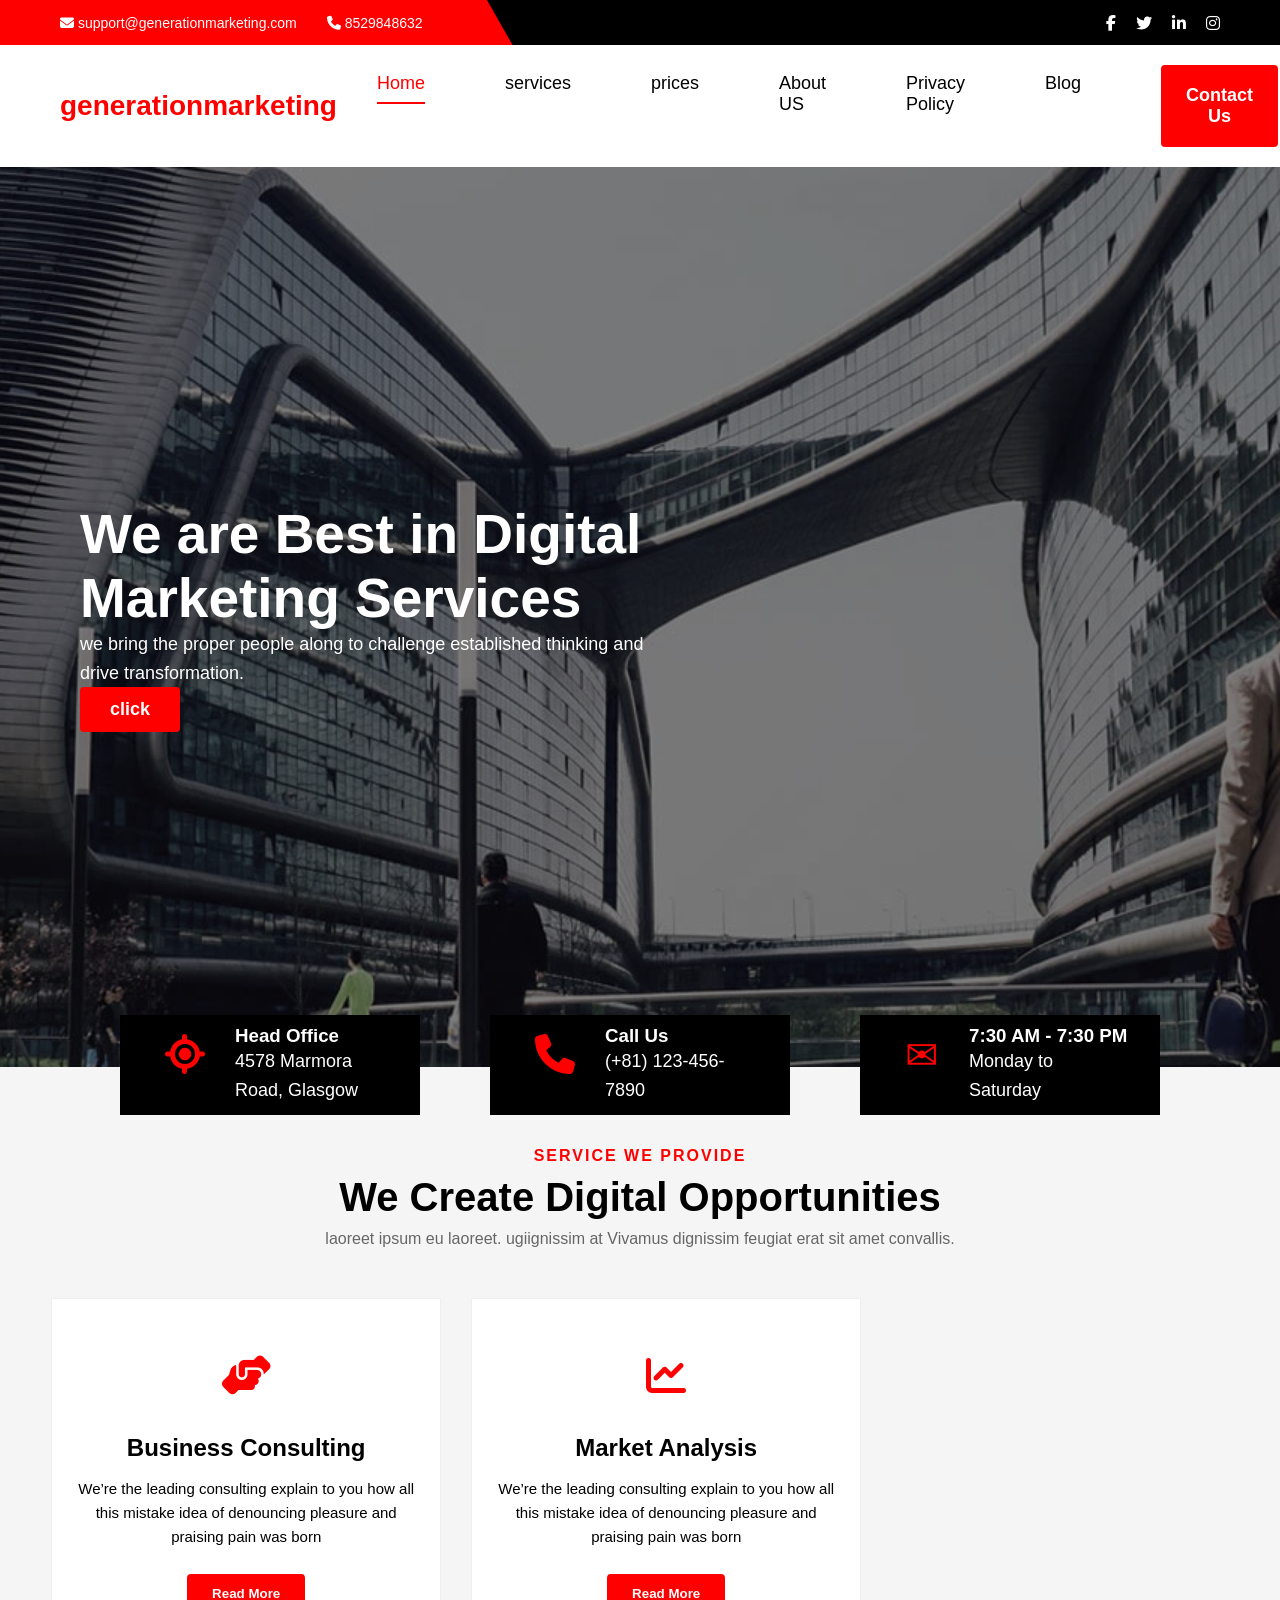
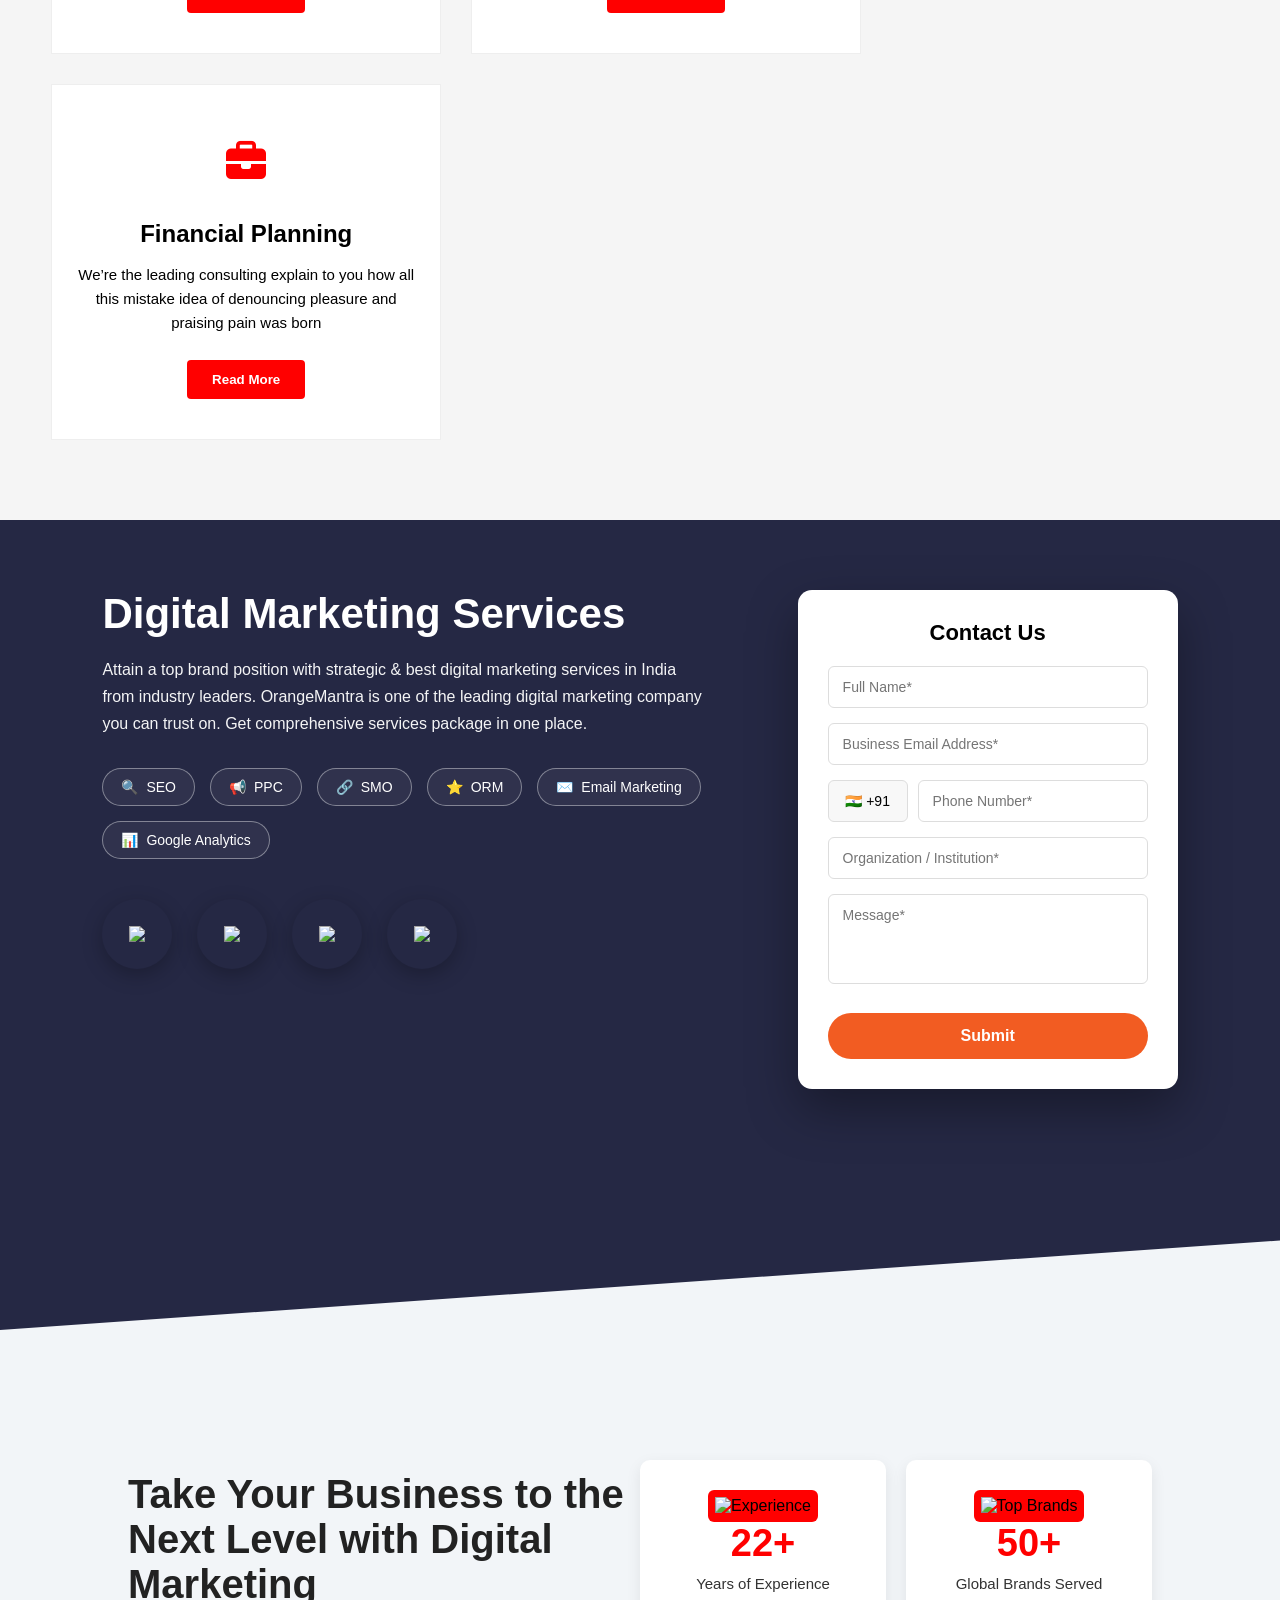
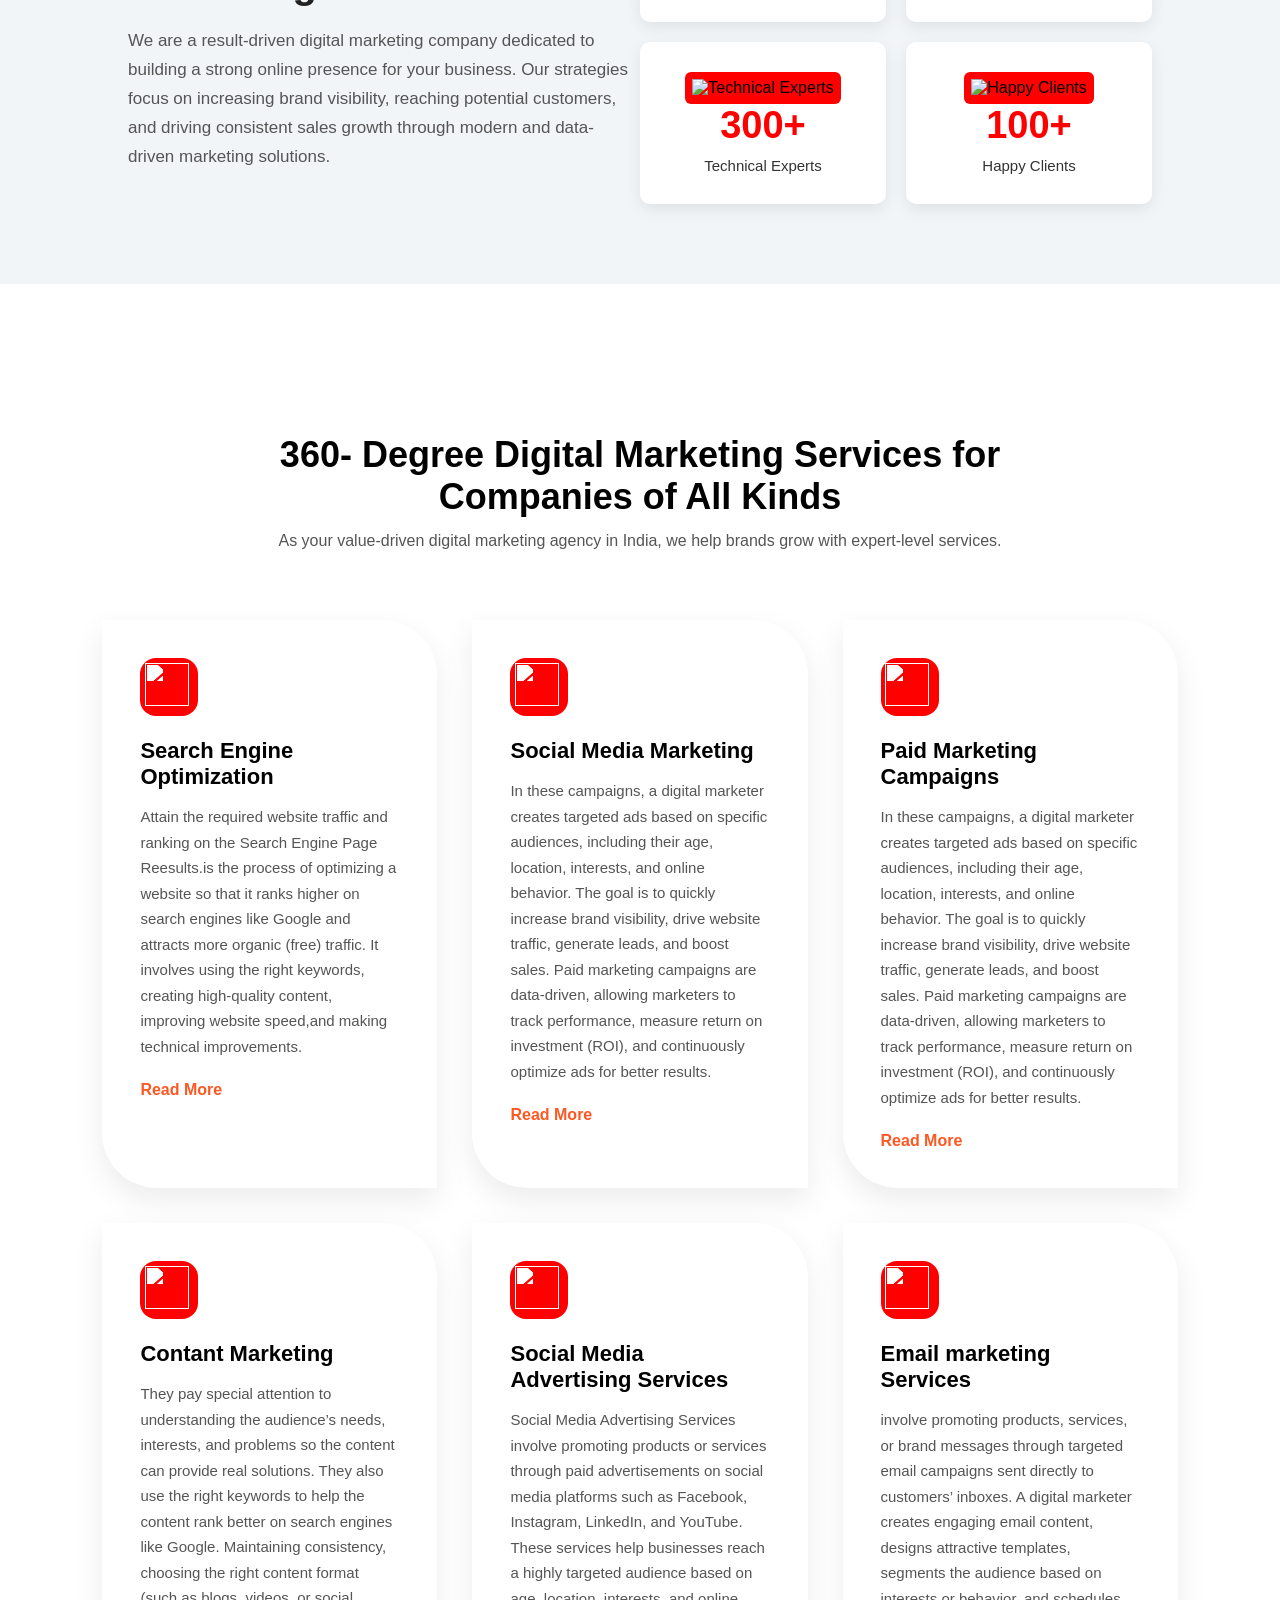
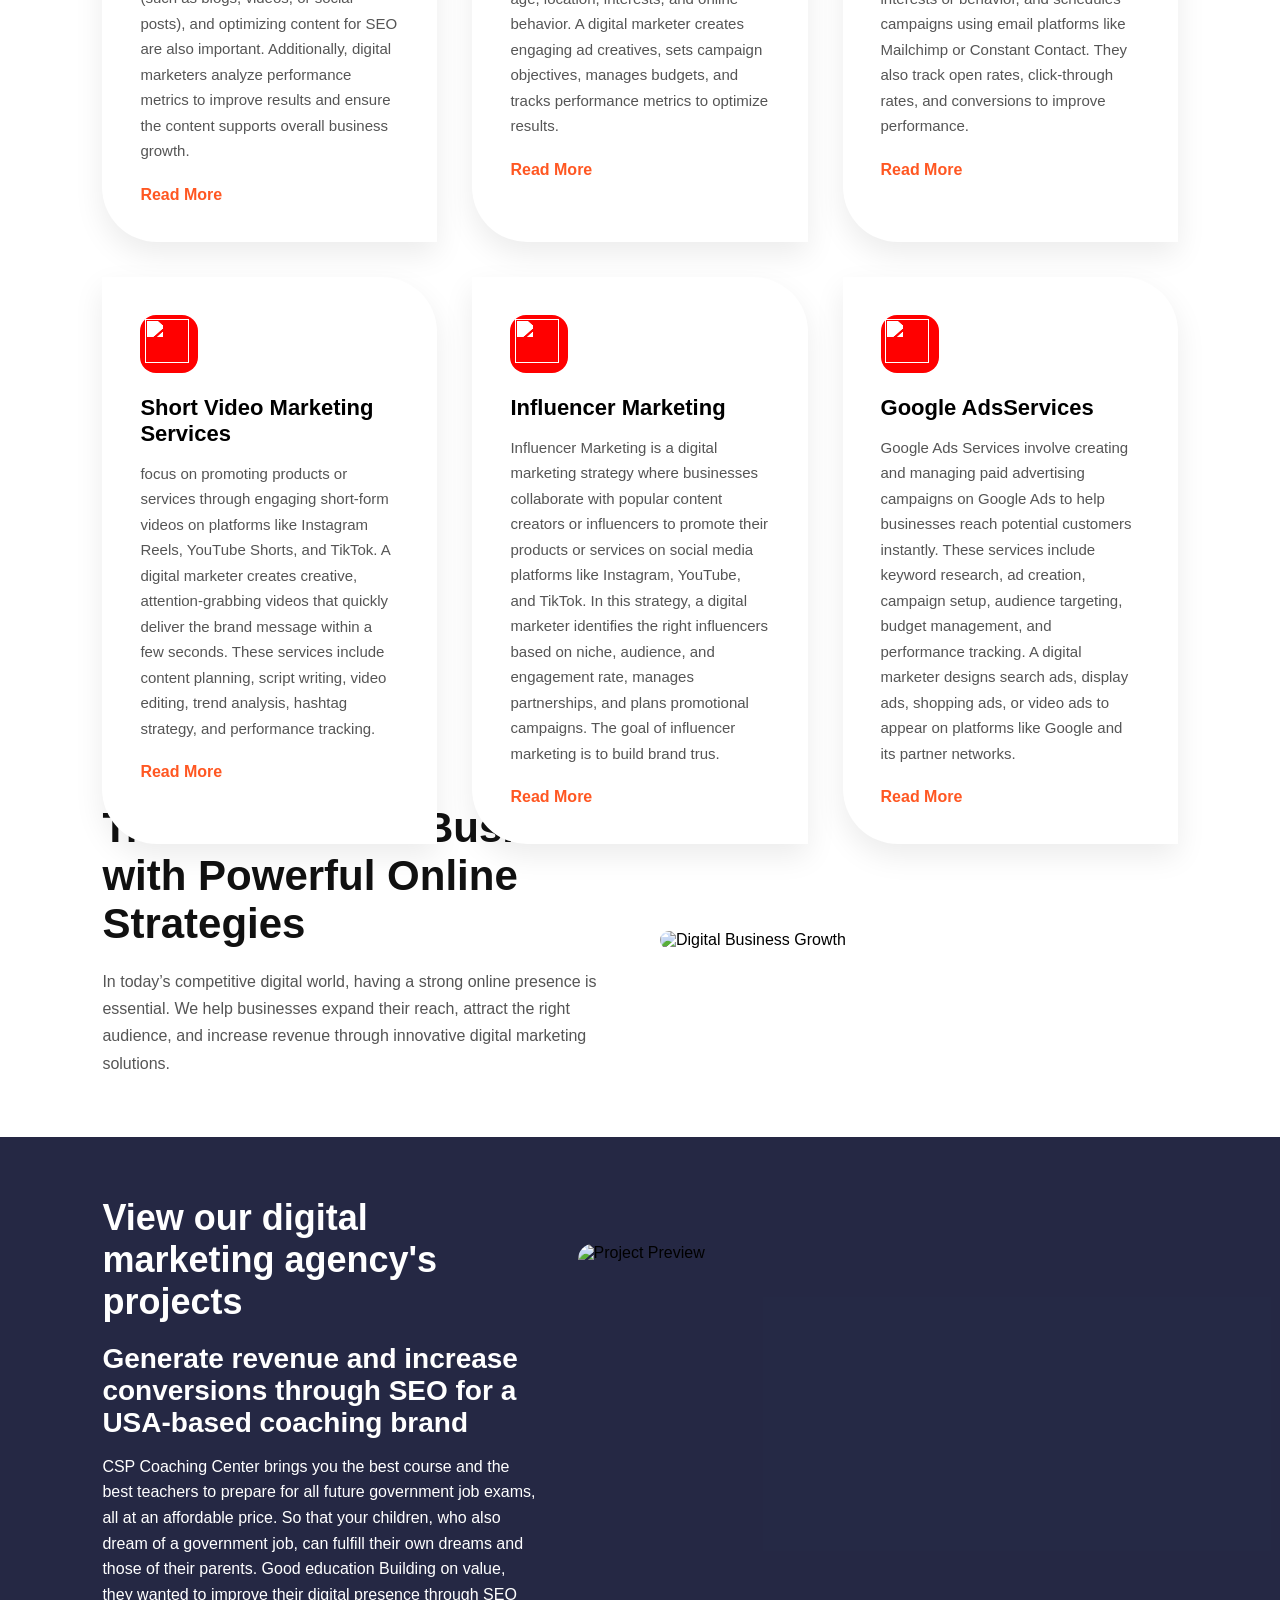
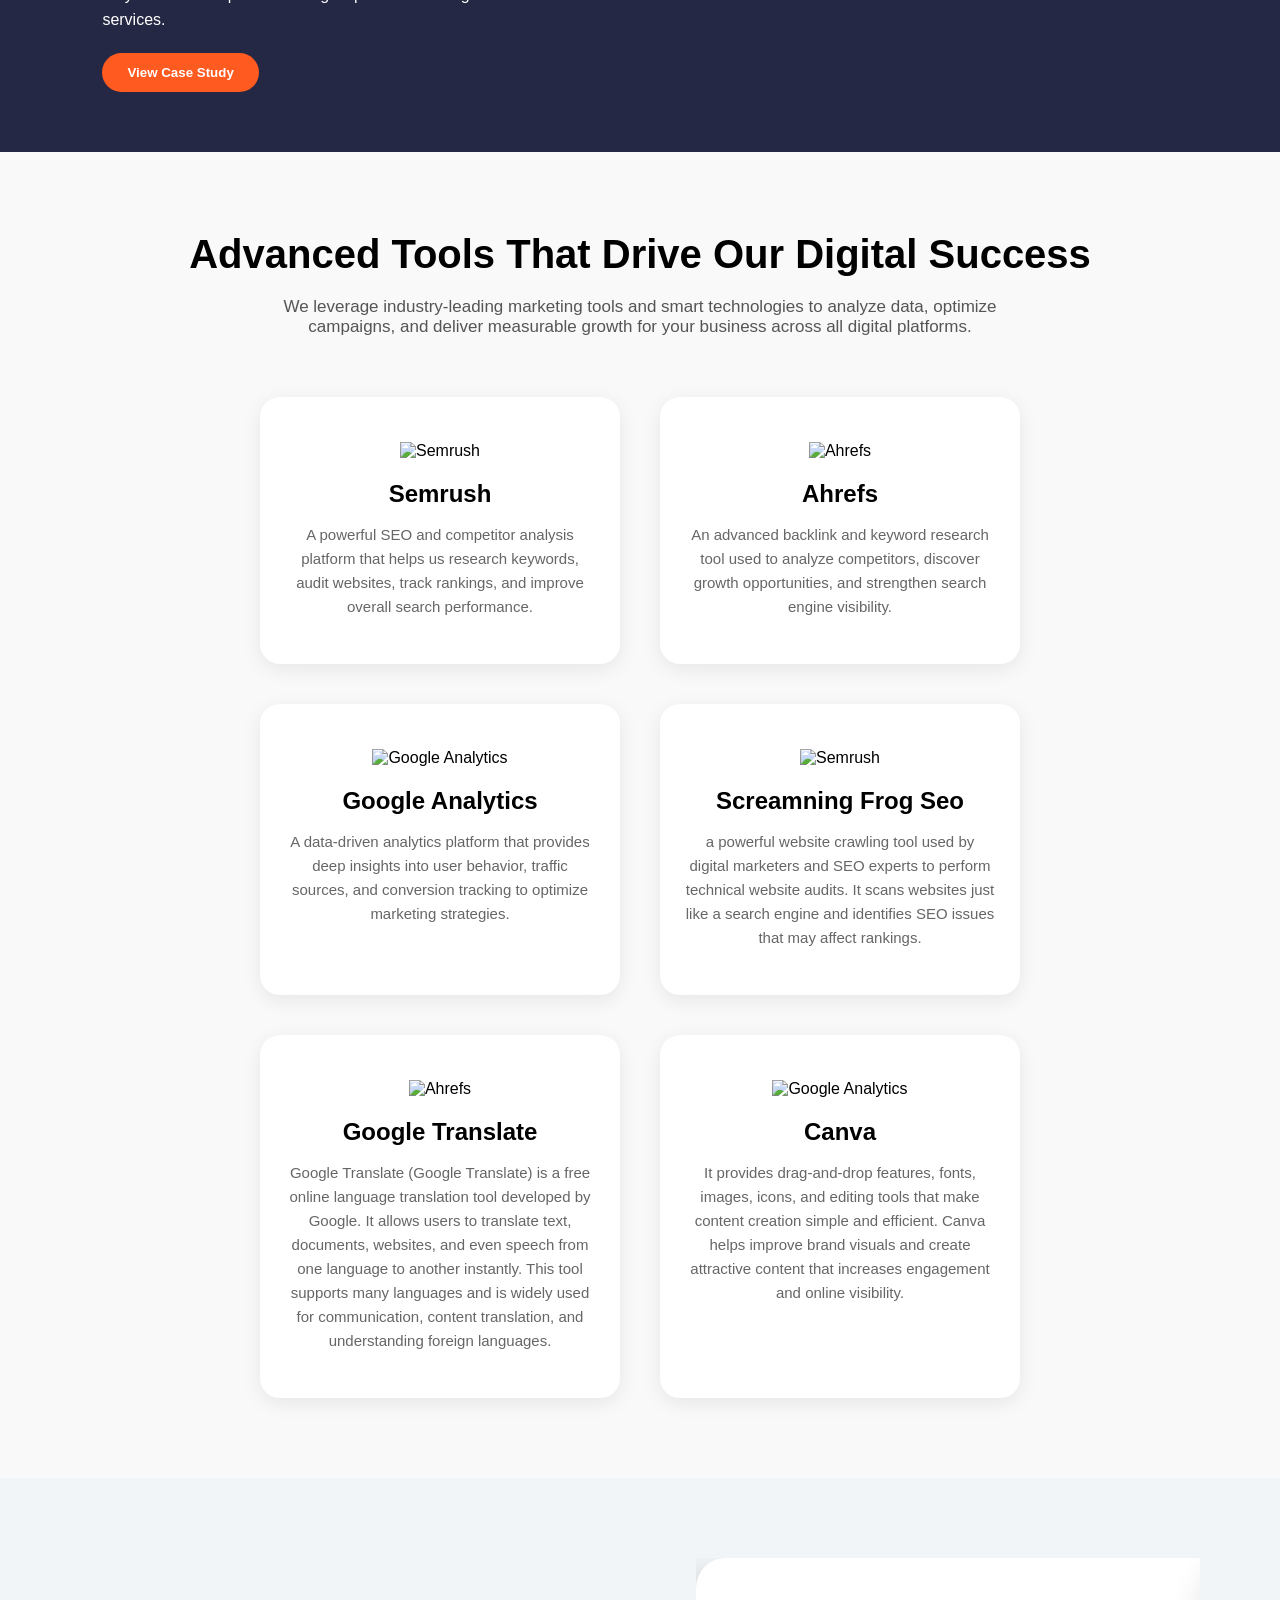
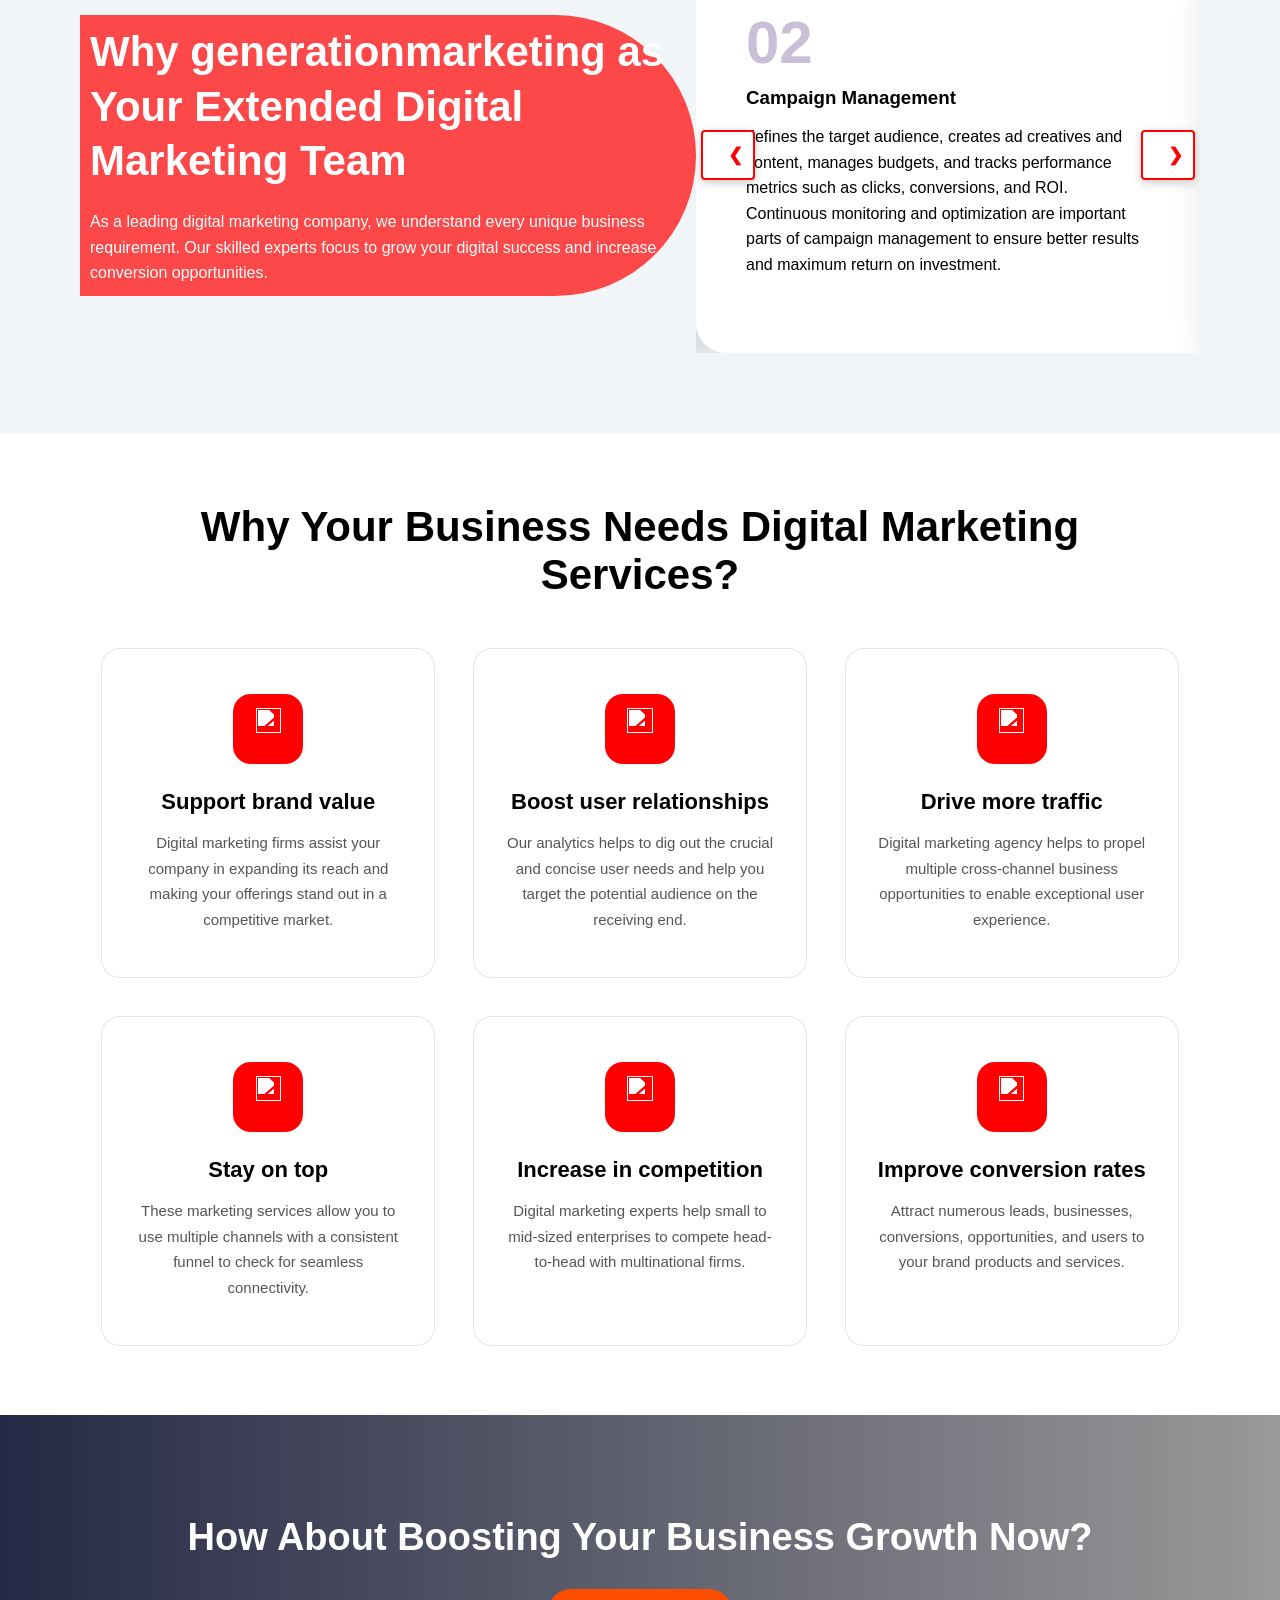
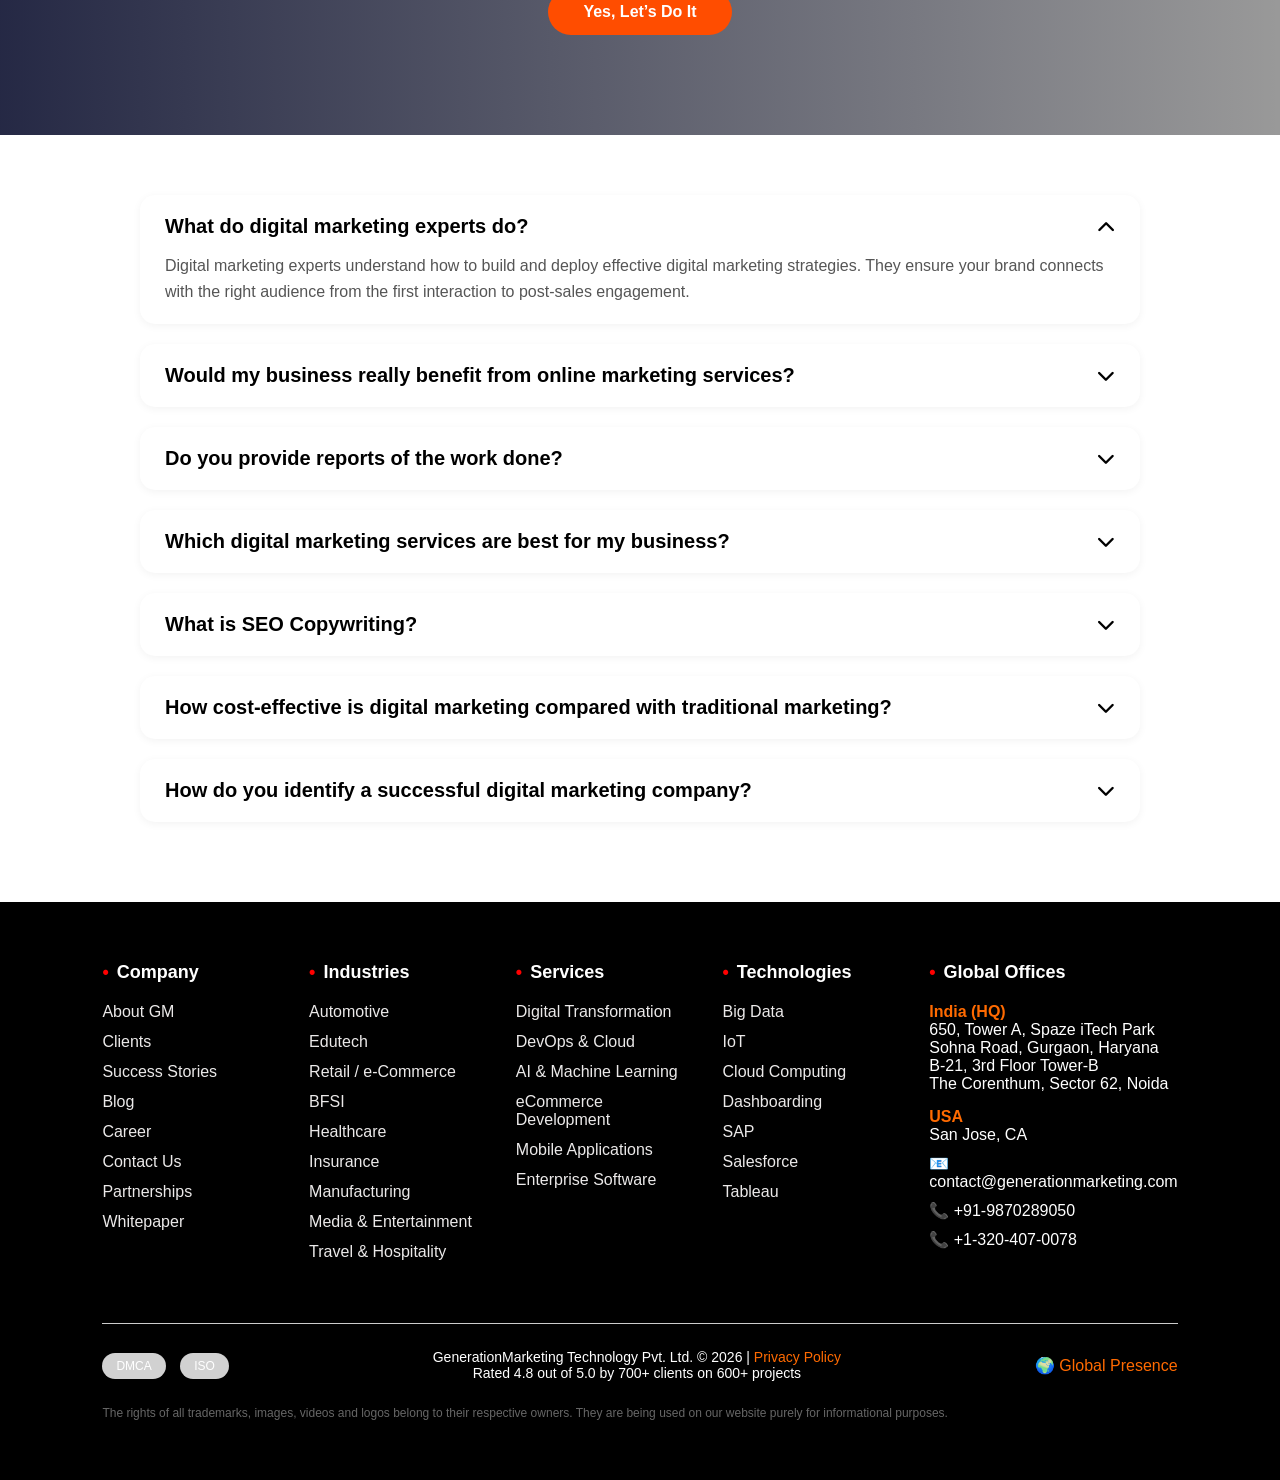
==== commit cf7bf994: "service-container ko respoincive bnaya" ====
--- a/Main/index.html
+++ b/Main/index.html
@@ -364,7 +364,7 @@
     display:flex;
     gap:30px;
     width: 100%;
-    justify-content:center;
+
     flex-wrap:wrap;
 }
 
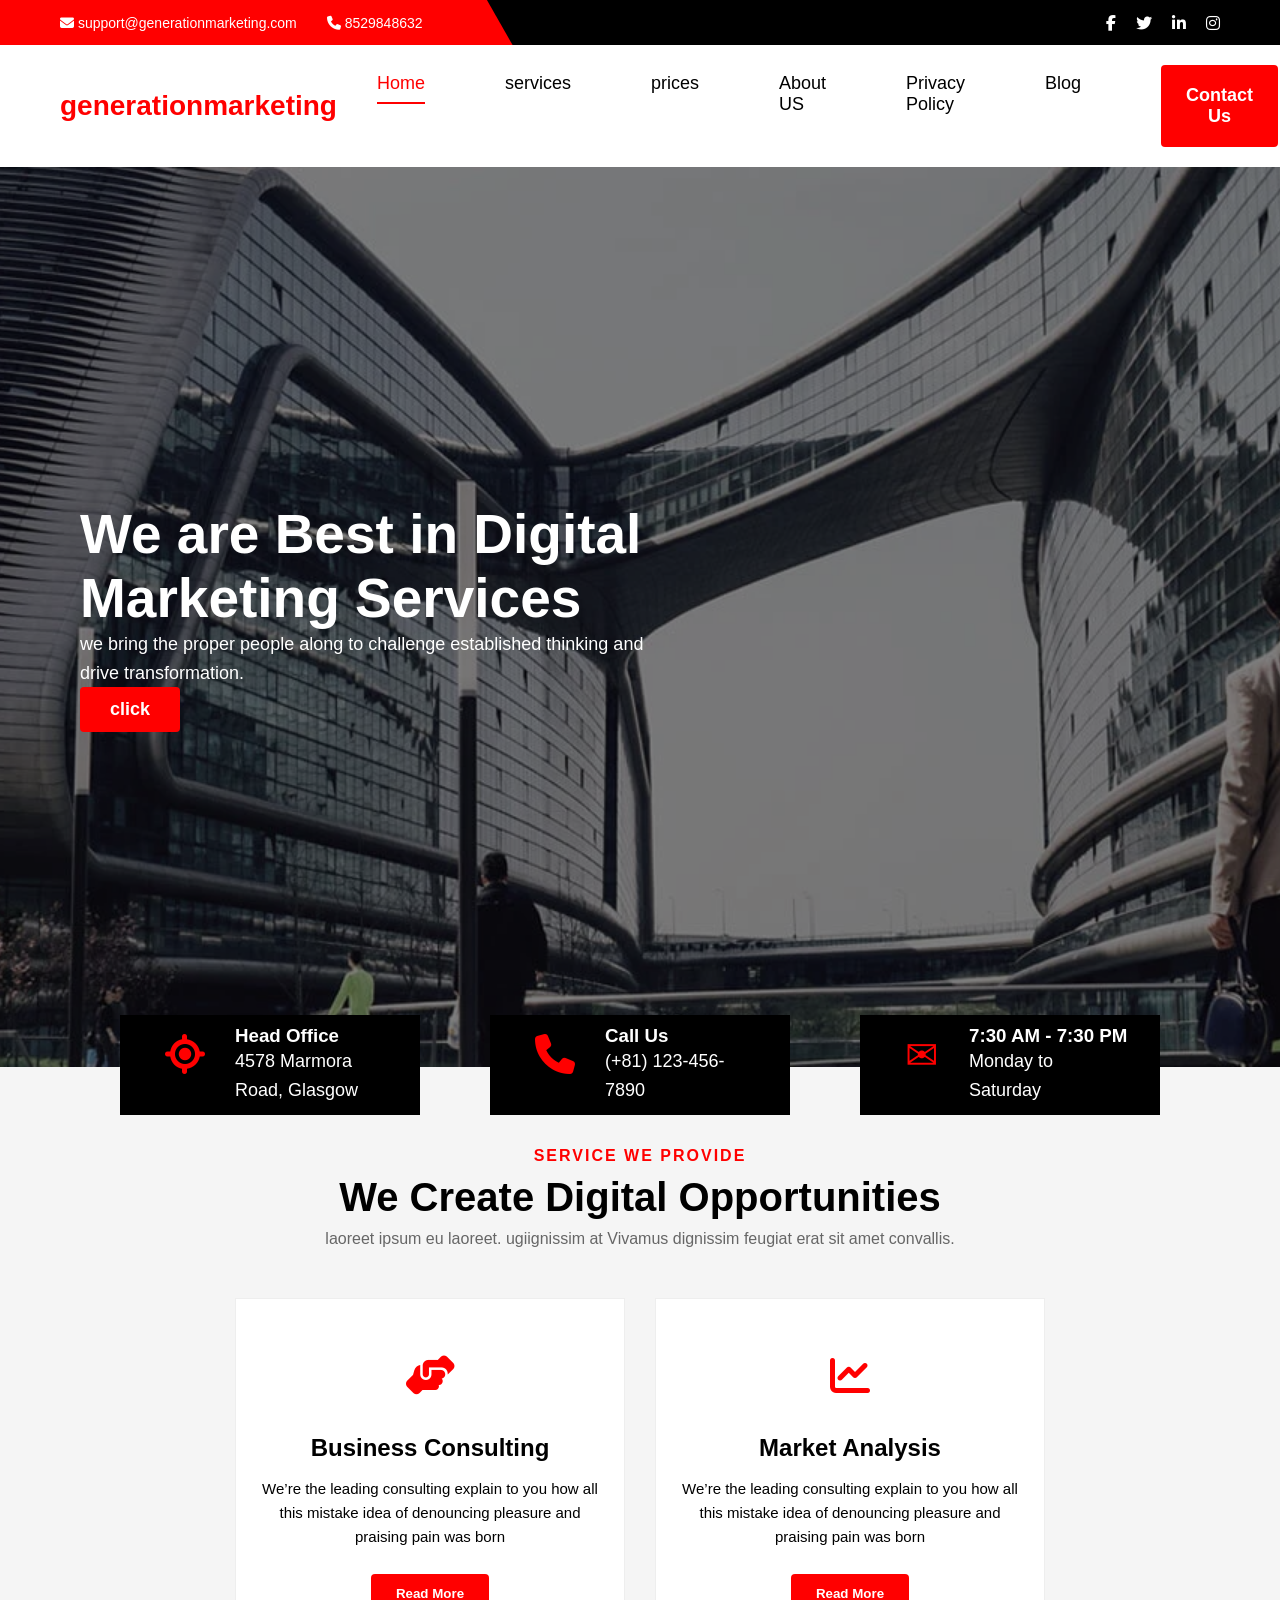
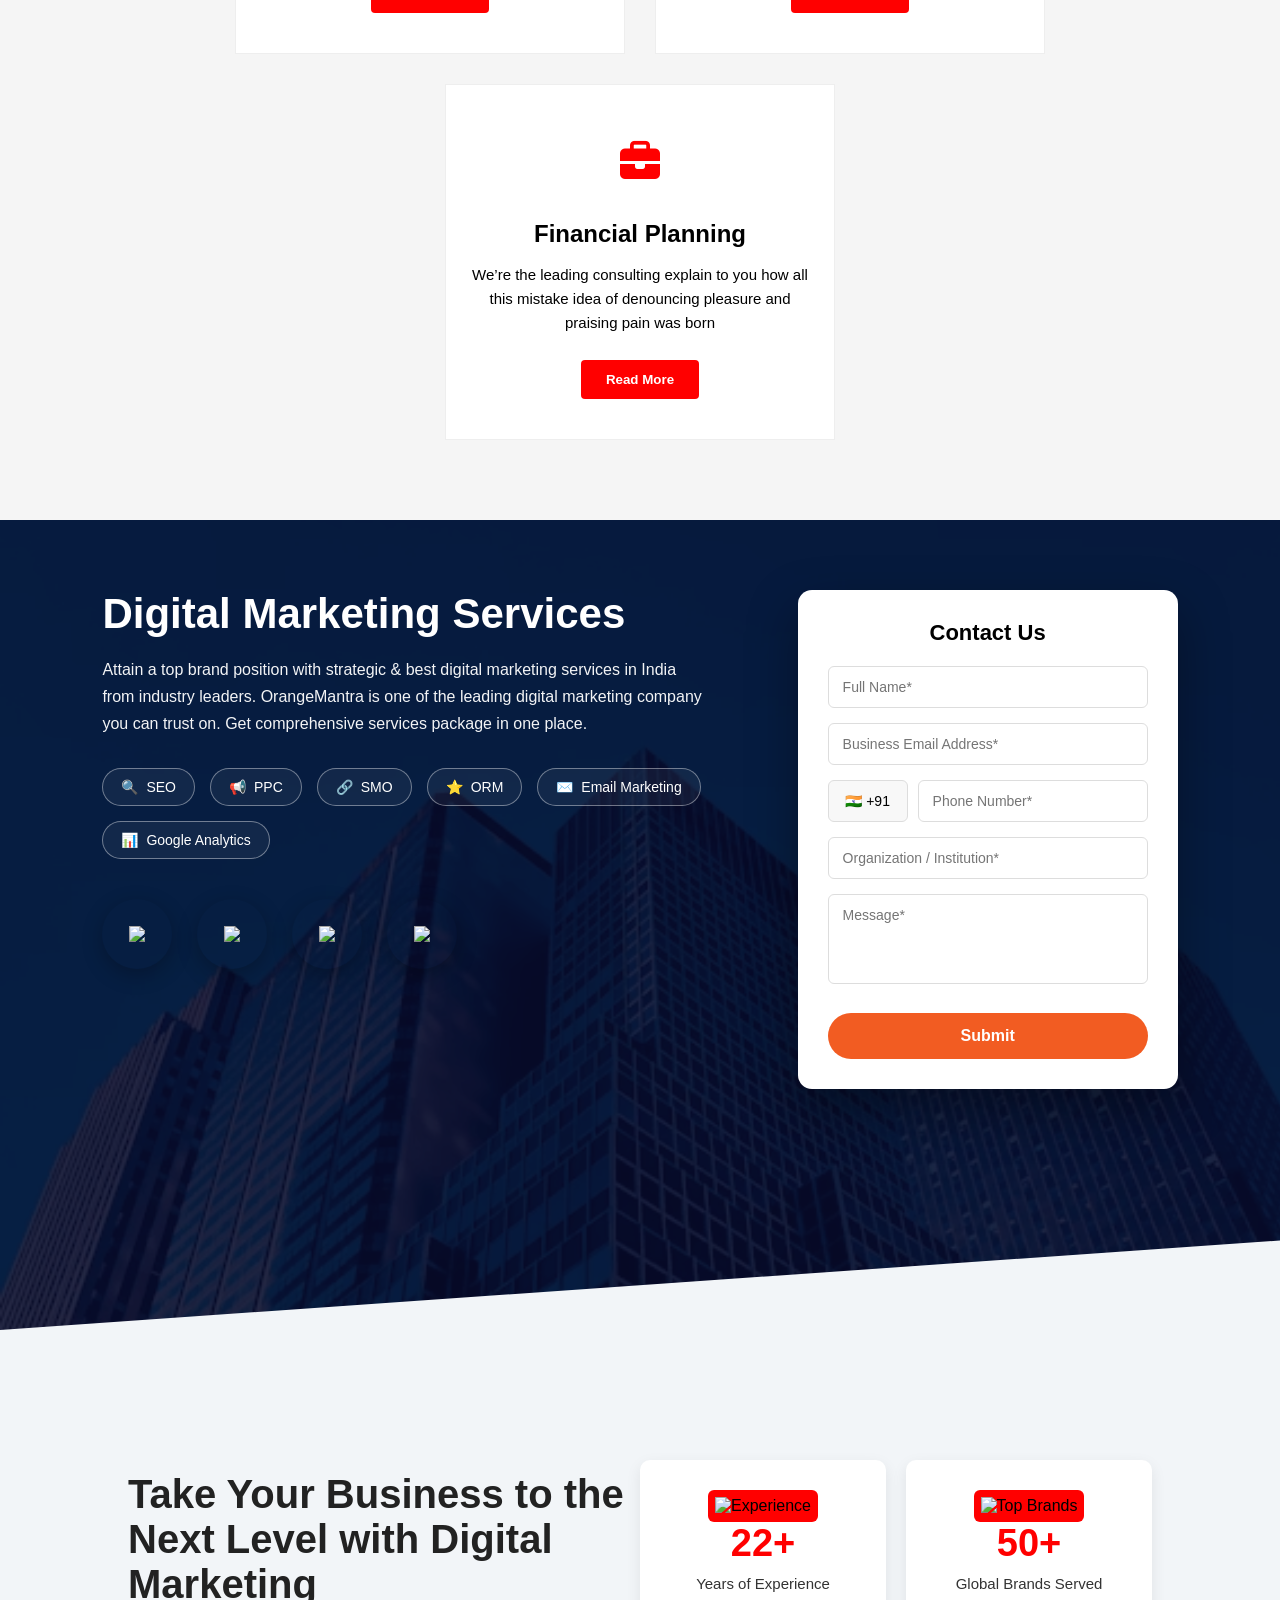
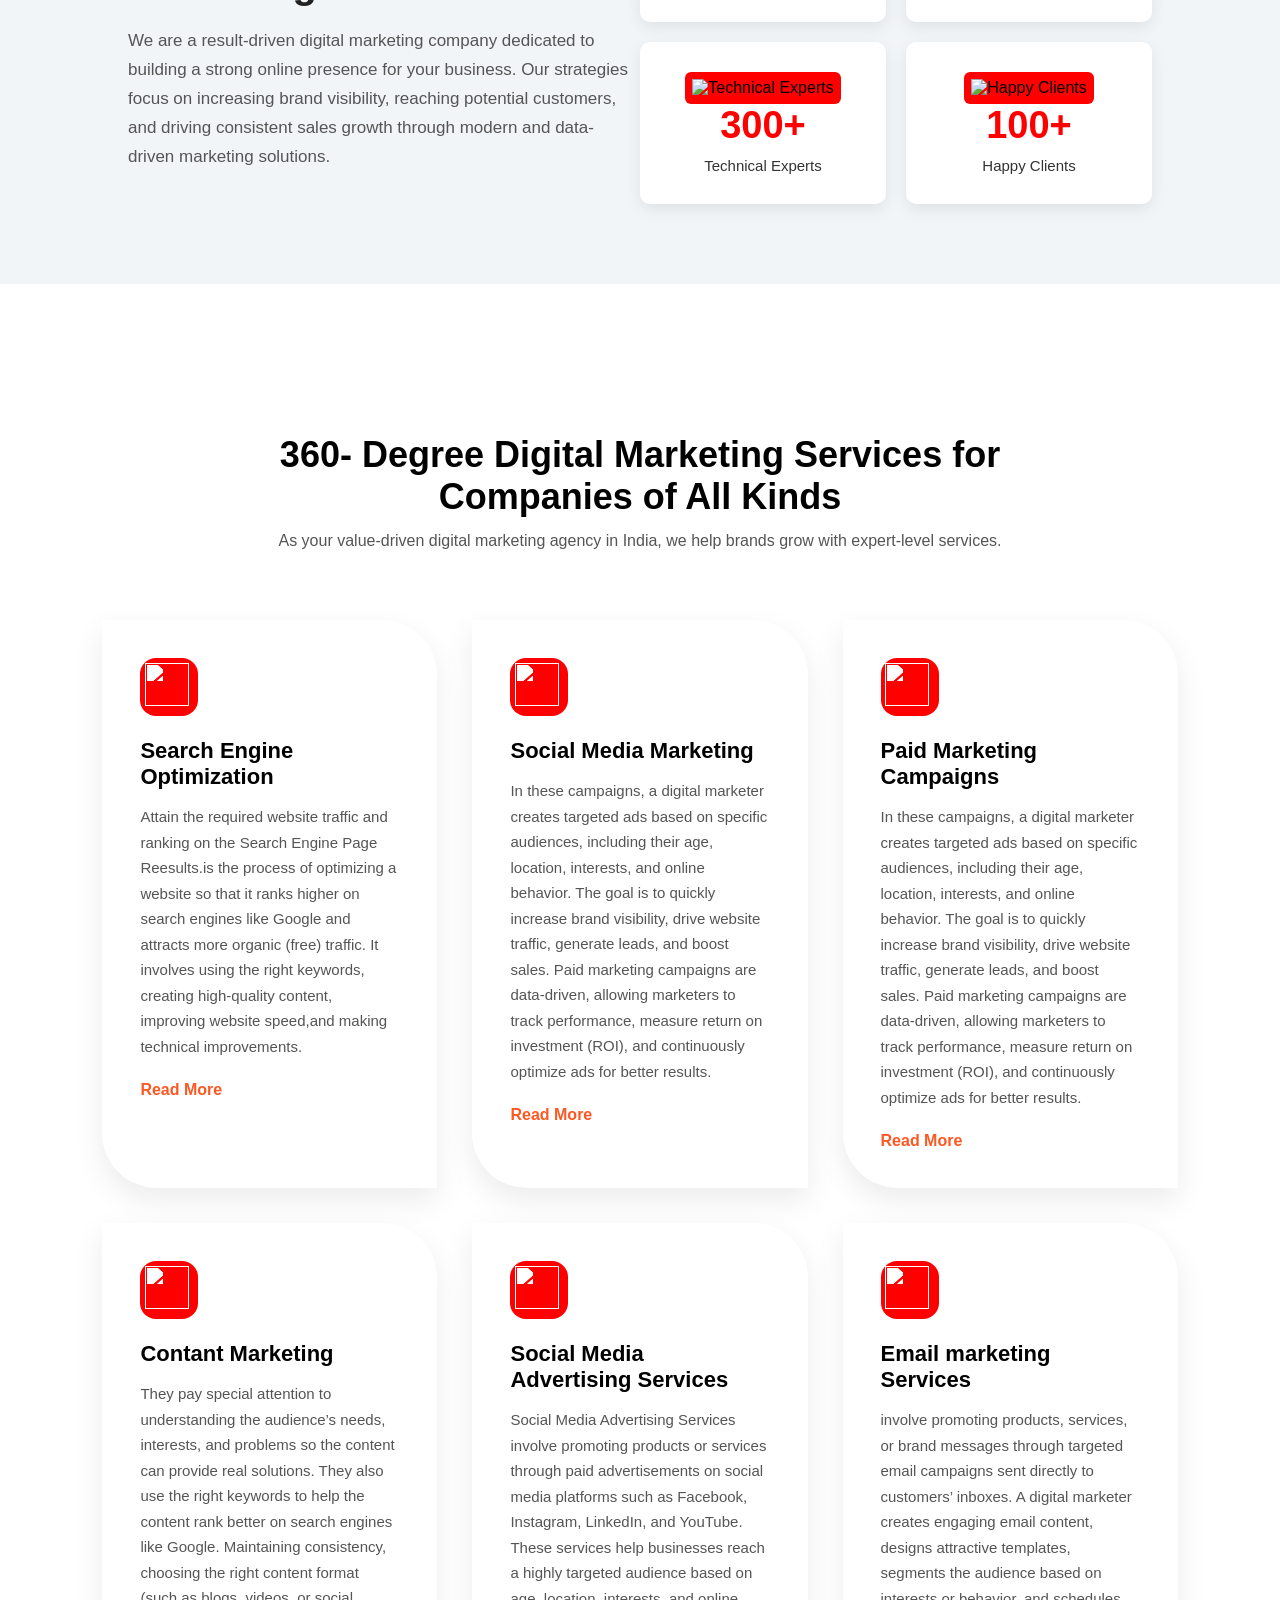
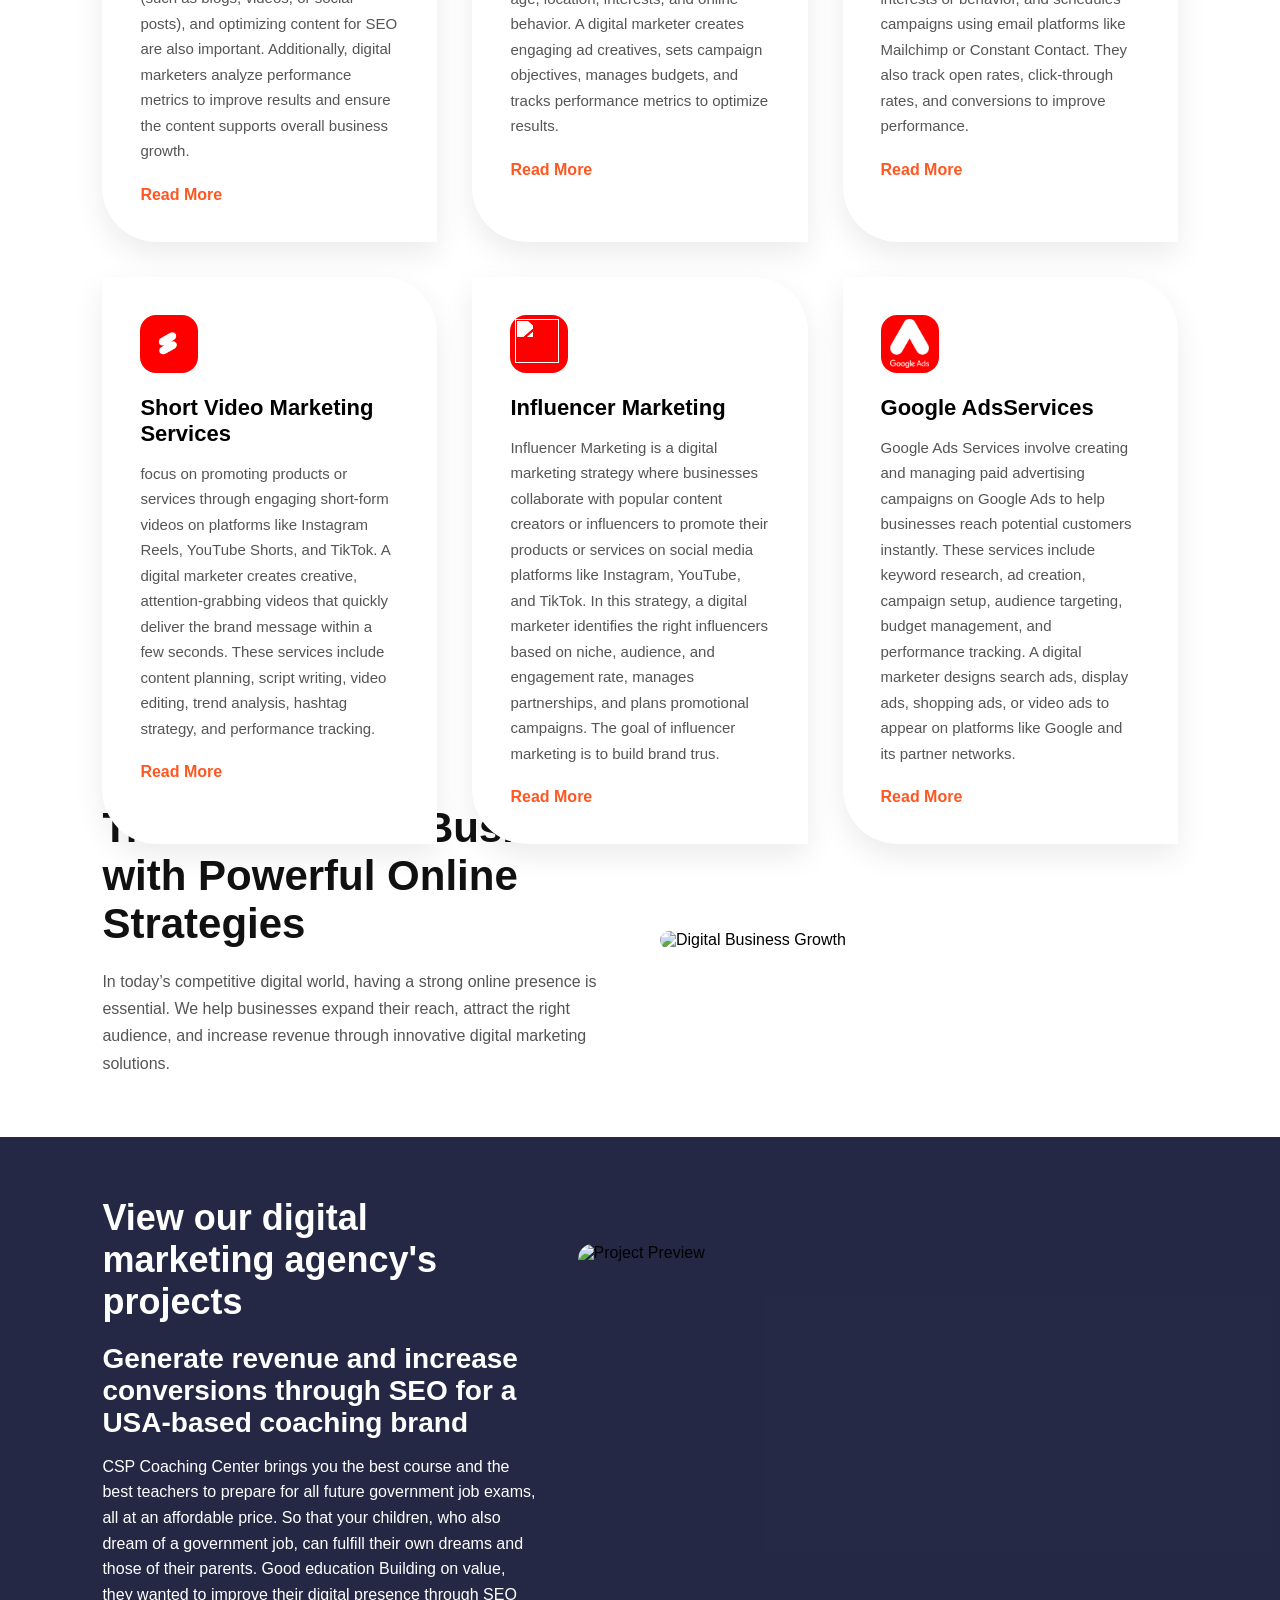
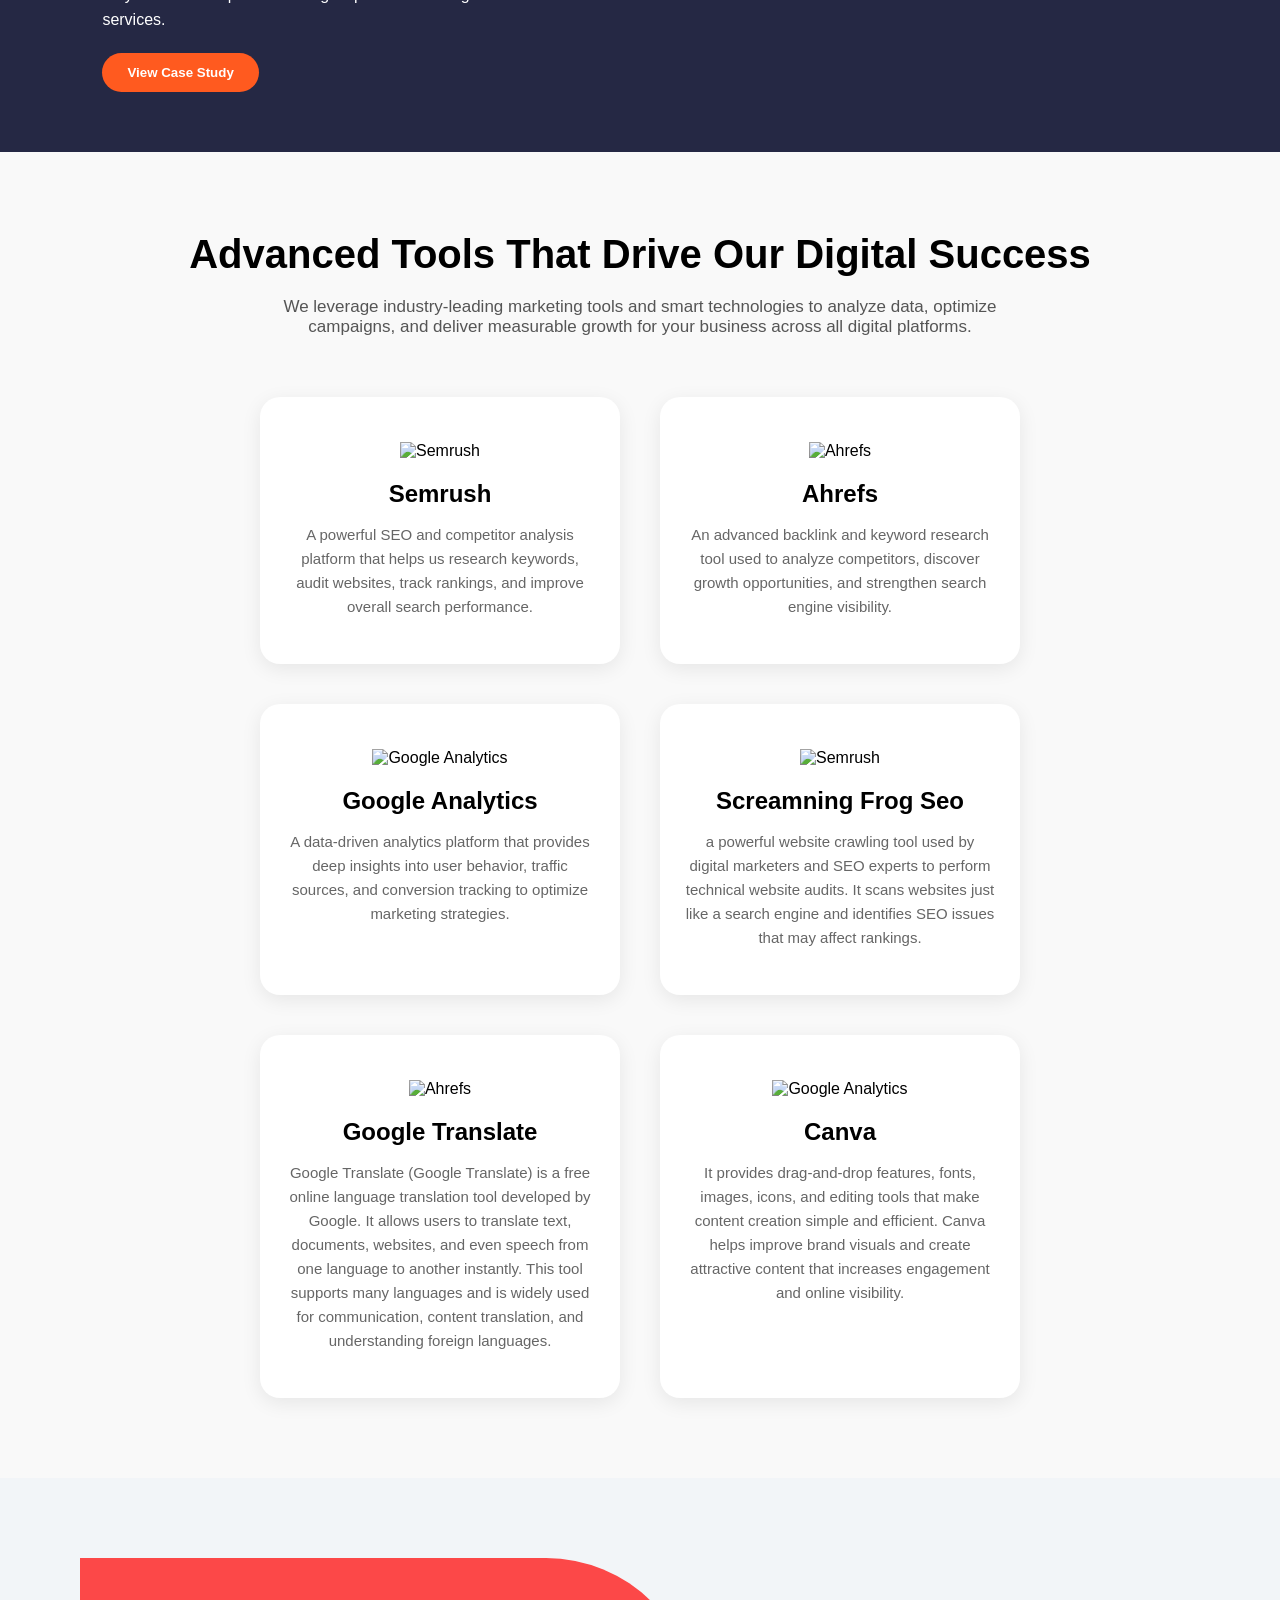
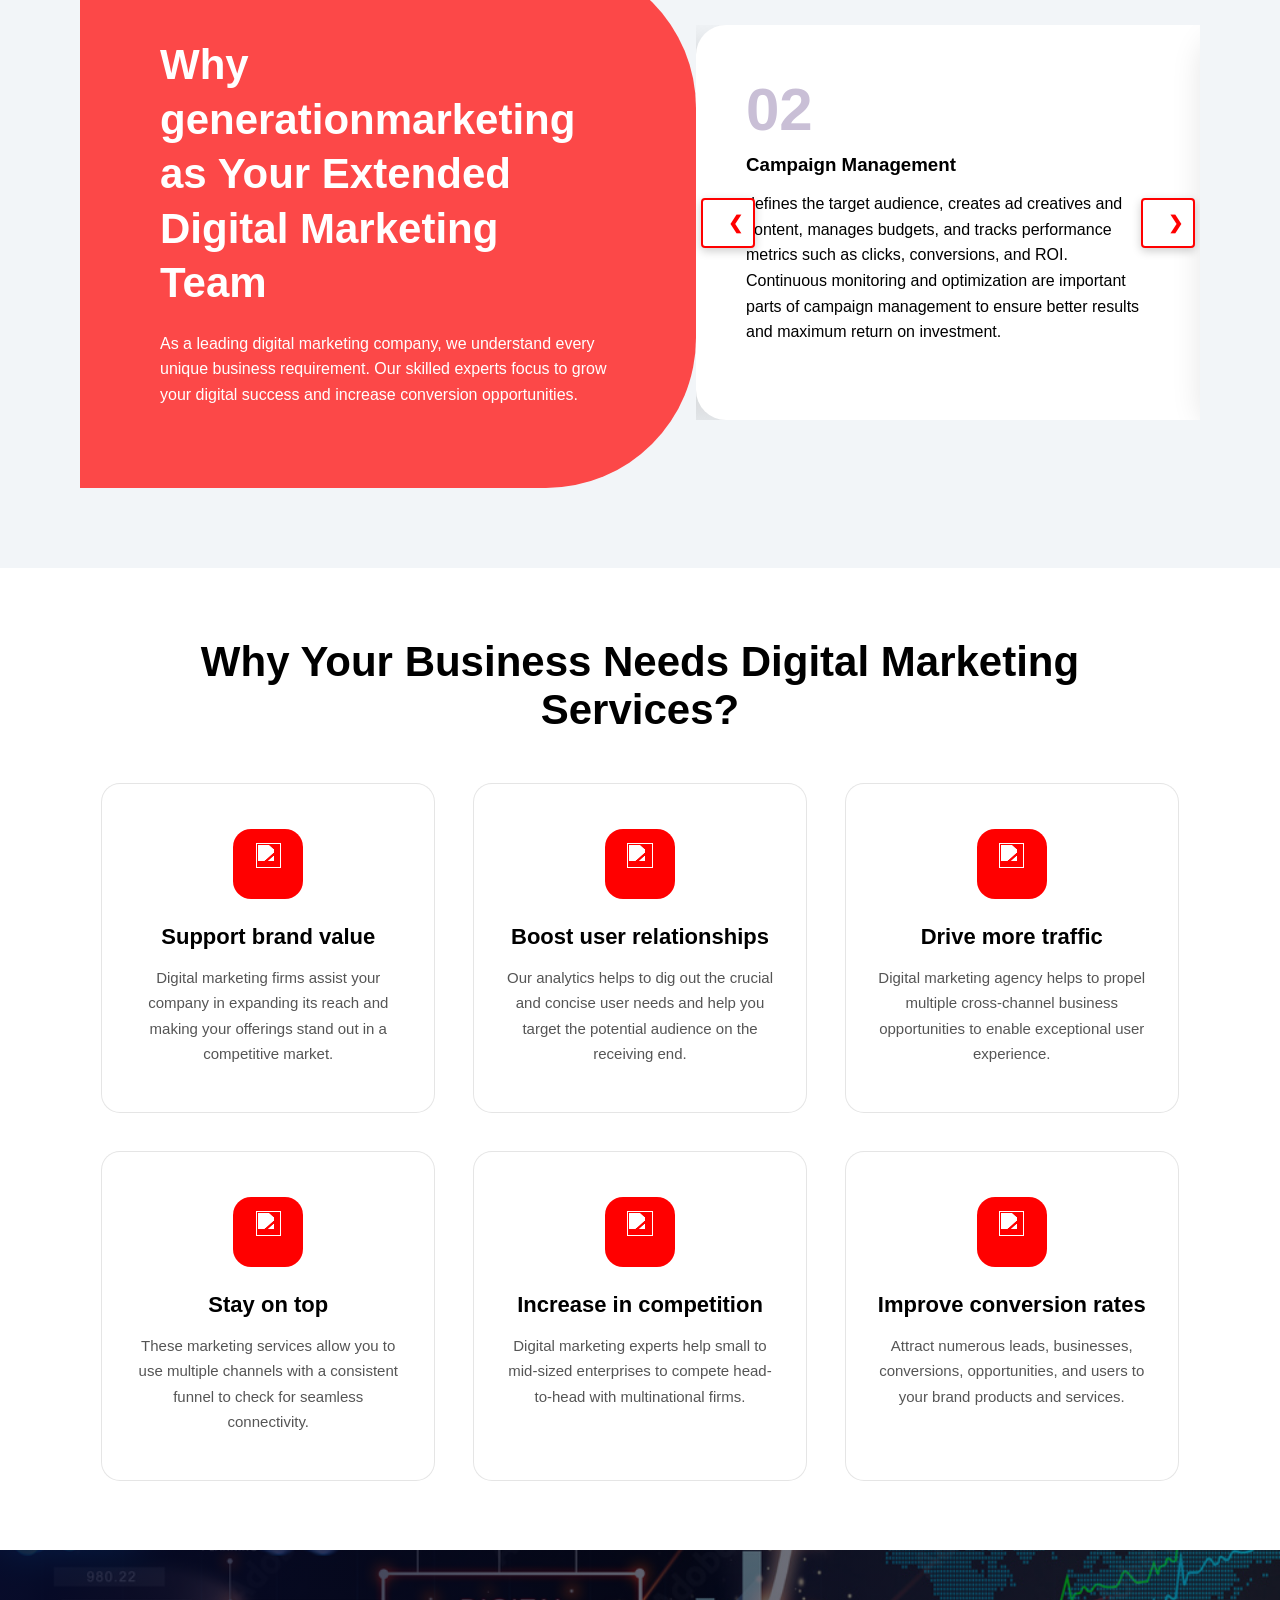
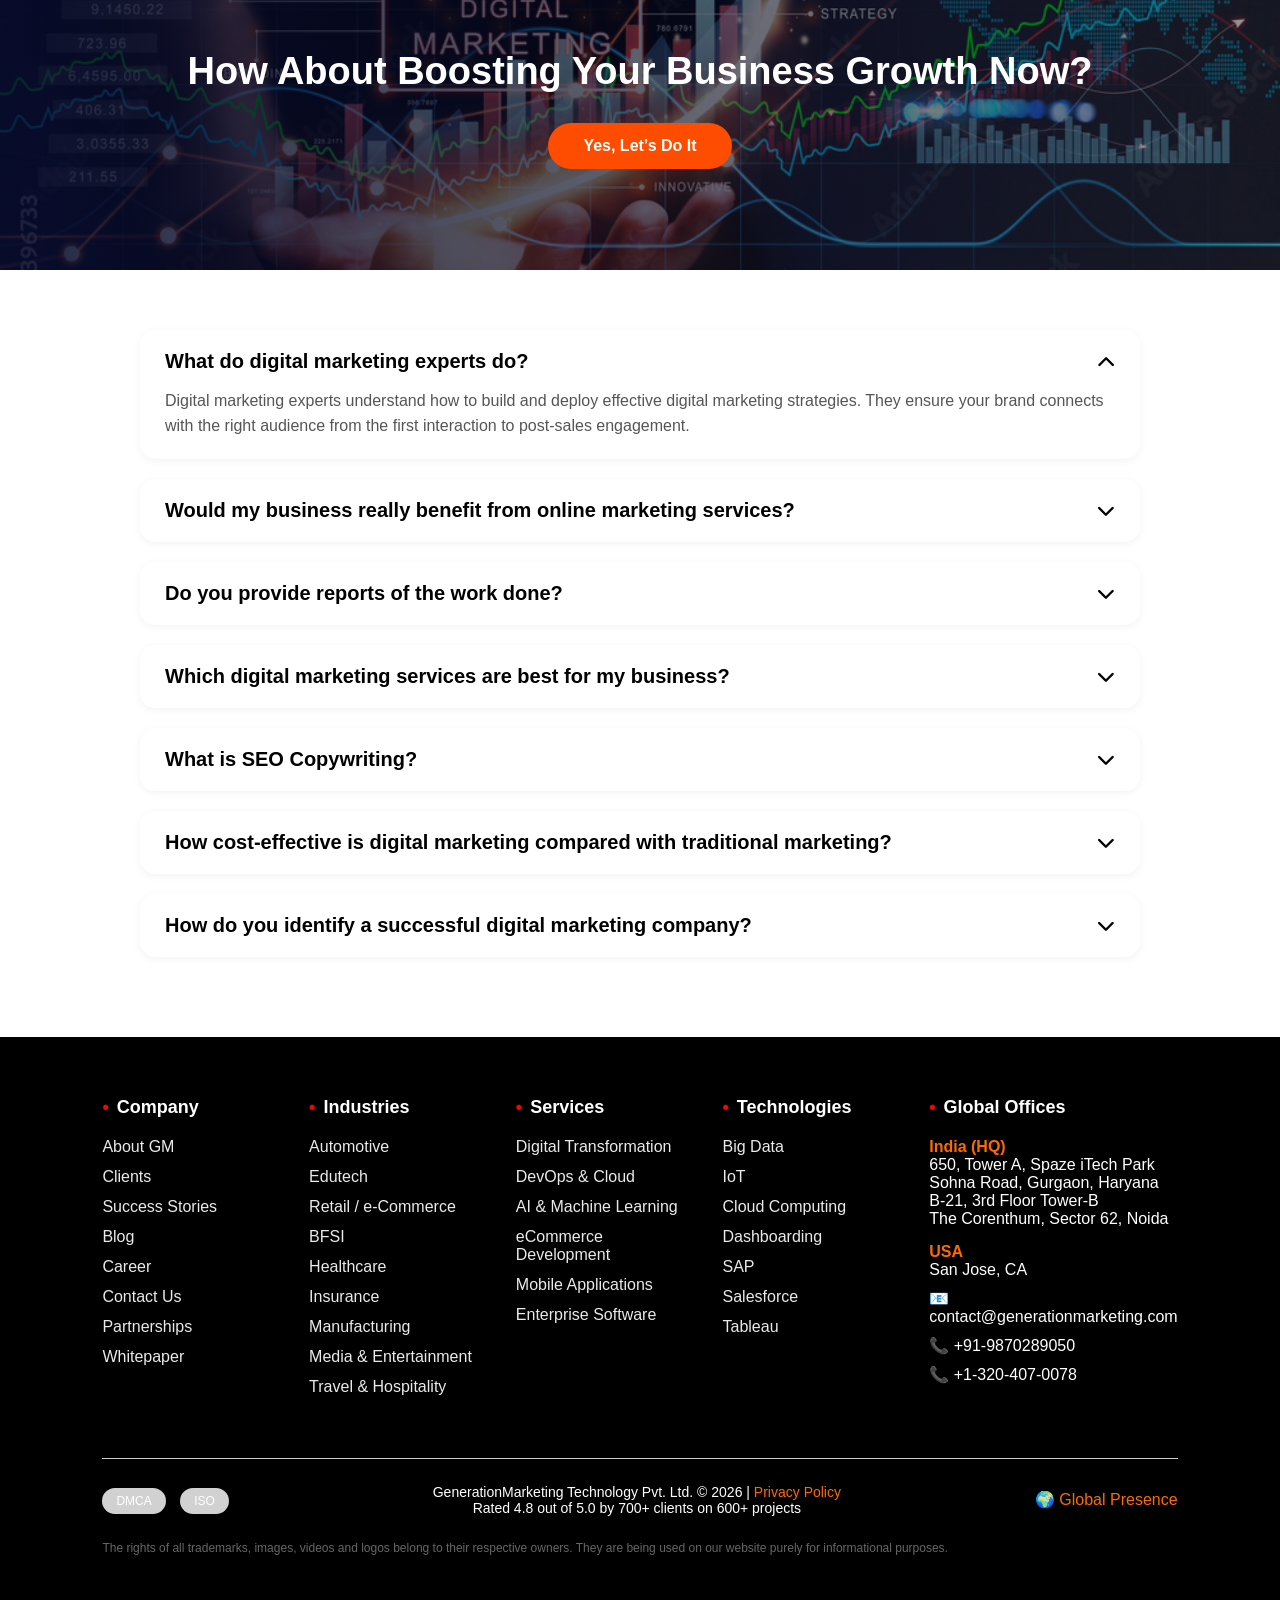
==== commit cce14122: "change css file path" ====
--- a/Main/index.html
+++ b/Main/index.html
@@ -5,7 +5,7 @@
 <meta name="viewport" content="width=device-width, initial-scale=1.0">
 <title>Responsive Navbar</title>
 <link rel="stylesheet" href="https://cdnjs.cloudflare.com/ajax/libs/font-awesome/6.5.0/css/all.min.css">
-<link rel="stylesheet" href="./../components/footer.css">
+<link rel="stylesheet" href="../components/footer.css">
 <style>
 *{
     margin:0;
@@ -363,8 +363,7 @@
 .service-container{
     display:flex;
     gap:30px;
-    width: 100%;
-
+    justify-content:center;
     flex-wrap:wrap;
 }
 
@@ -377,12 +376,6 @@
     transition:0.4s ease;
     border:1px solid #eee;
 }
-@media(max-width:1100px){
-    .service-container{
-          justify-content:auto;
-        align-items:center;
-    }
-}
 
 .service-box::before{
     content:"";
@@ -451,7 +444,7 @@
     min-height:100vh;
         /* background-color: #aaaed1; */
      
-        background-image: url("imges/photo-1560179707-f14e90ef3623.avif");
+        background-image: url("../imges/photo-1560179707-f14e90ef3623.avif");
         background-size: cover;
         
     position:relative;
@@ -1182,7 +1175,7 @@
     width:55%;
     background-color:rgb(252, 72, 72);
     color:white;
-    padding:10px;
+    padding:80px;
     z-index: 3;
     border-top-right-radius:150px;
     border-bottom-right-radius:150px;
@@ -1340,7 +1333,7 @@
 }
 .growth-boost-area {
   position: relative;
-  background: url("imges/1000_F_438396733_hxvOAOwkbmnkF0ADoTbW4lNTNVY3m73J.jpg") no-repeat center center/cover;
+  background: url("../imges/1000_F_438396733_hxvOAOwkbmnkF0ADoTbW4lNTNVY3m73J.jpg") no-repeat center center/cover;
   height: 320px;
   display: flex;
   align-items: center;
@@ -1532,13 +1525,7 @@
     </nav>
     
 </header>
-<!DOCTYPE html>
-<html>
-<head>
-    <title>Digital Marketing Hero</title>
-    <link rel="stylesheet" href="style.css">
-</head>
-<body>
+
 
 <section class="hero">
     <div class="hero-content">
@@ -1828,7 +1815,7 @@
             <span class="dm360-card-link">Read More</span>
         </div>
    <div class="dm360-service-card">
-            <div class="dm360-card-icon"><img src="imges/91836-630896040_tiny-removebg-preview.png"></div>
+            <div class="dm360-card-icon"><img src="../imges/91836-630896040_tiny-removebg-preview.png"></div>
             <h3 class="dm360-card-title">Short Video Marketing Services</h3>
             <p class="dm360-card-text">
                focus on promoting products or services through engaging short-form videos on platforms like Instagram Reels, YouTube Shorts, and TikTok. A digital marketer creates creative, attention-grabbing videos that quickly deliver the brand message within a few seconds. These services include content planning, script writing, video editing, trend analysis, hashtag strategy, and performance tracking.
@@ -1846,7 +1833,7 @@
         </div>
 
         <div class="dm360-service-card">
-            <div class="dm360-card-icon"><img src="imges/images__7_-removebg-preview (1).png"></div>
+            <div class="dm360-card-icon"><img src="../imges/images__7_-removebg-preview (1).png"></div>
             <h3 class="dm360-card-title">Google AdsServices</h3>
             <p class="dm360-card-text">
           Google Ads Services involve creating and managing paid advertising campaigns on Google Ads to help businesses reach potential customers instantly. These services include keyword research, ad creation, campaign setup, audience targeting, budget management, and performance tracking. A digital marketer designs search ads, display ads, shopping ads, or video ads to appear on platforms like Google and its partner networks.
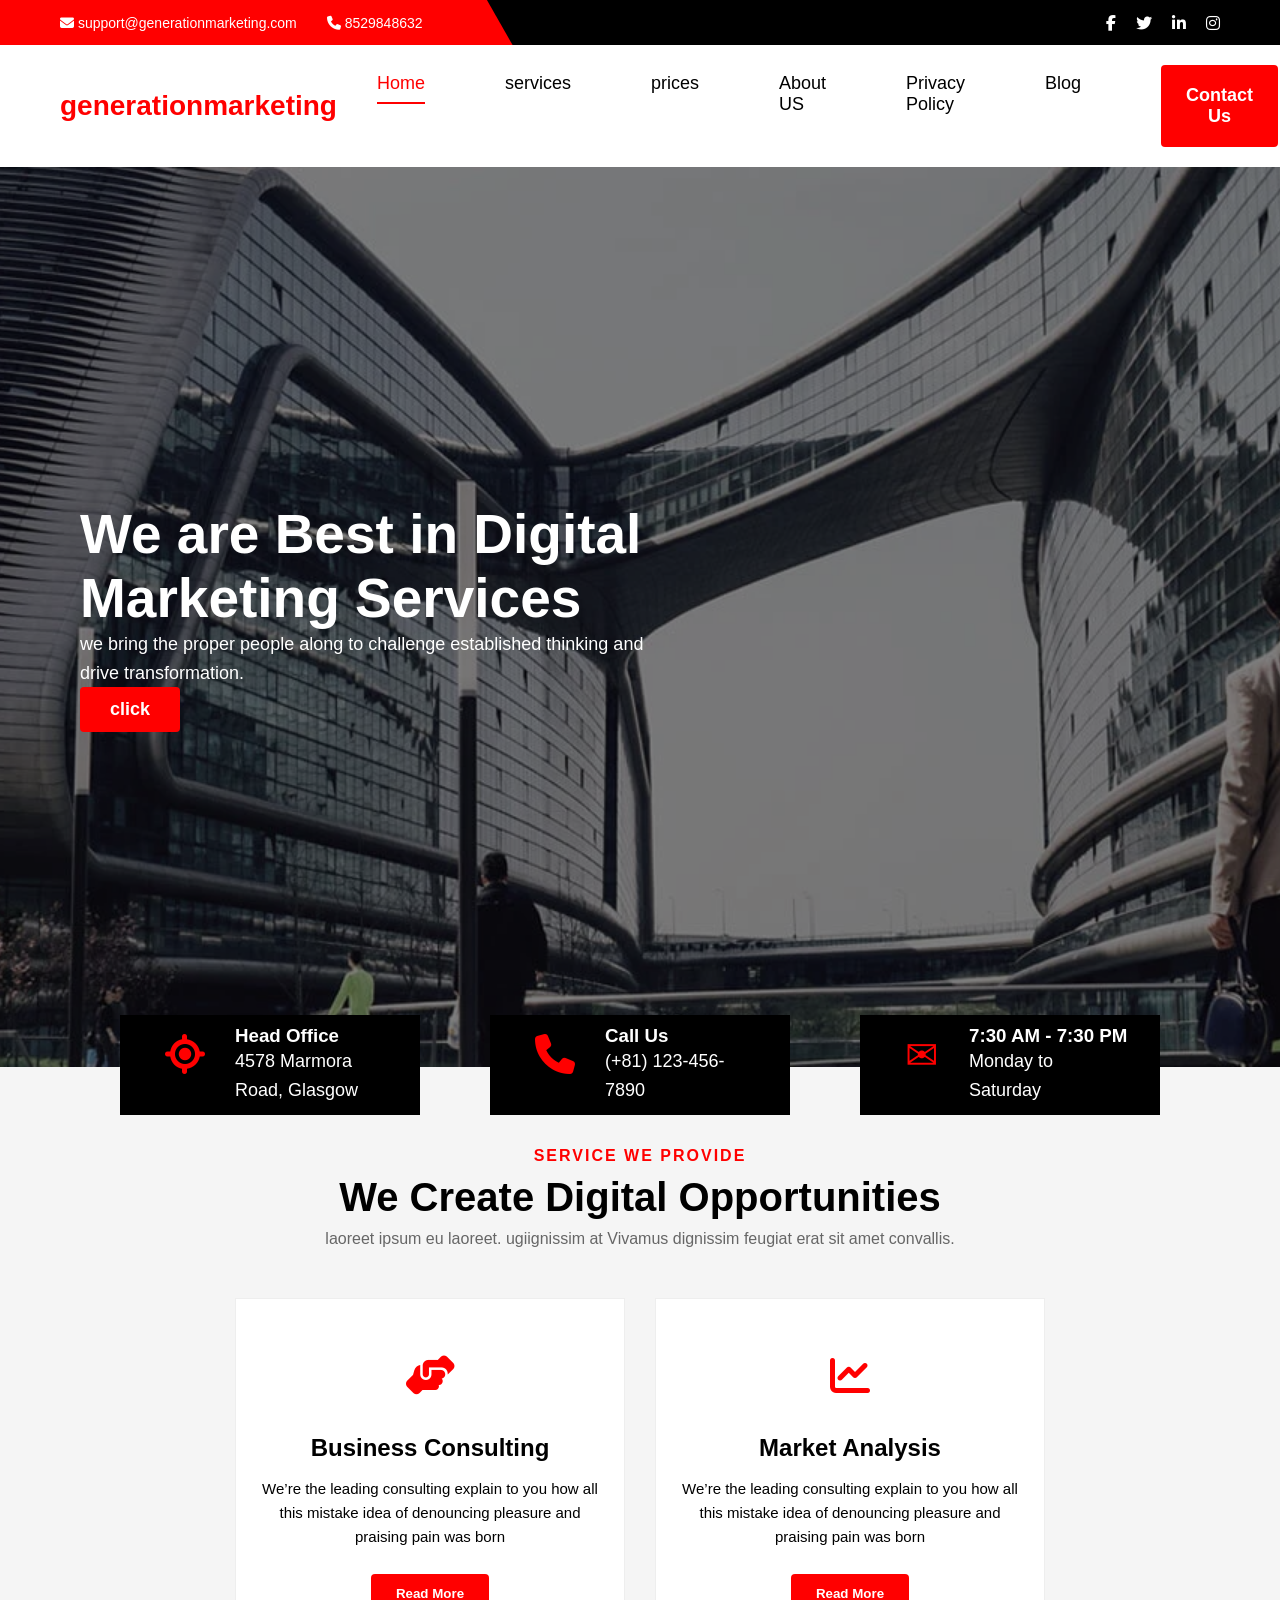
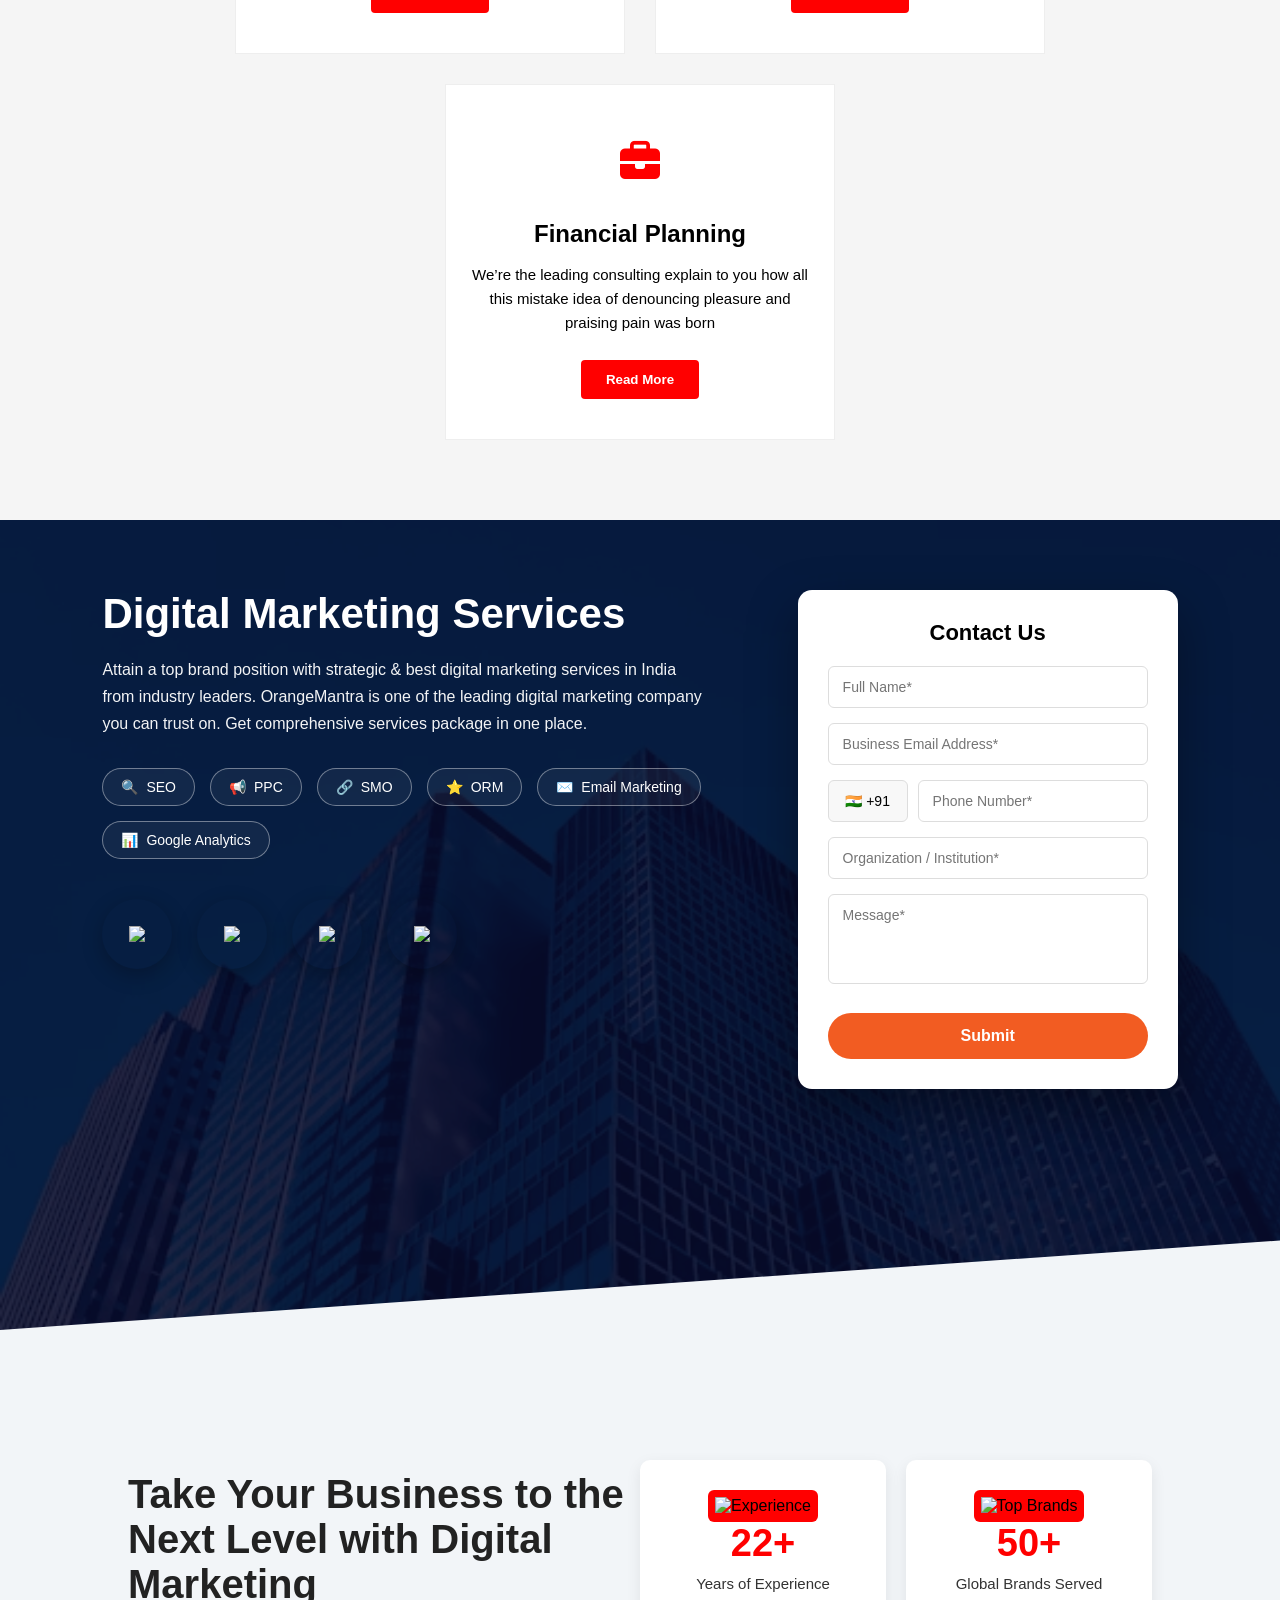
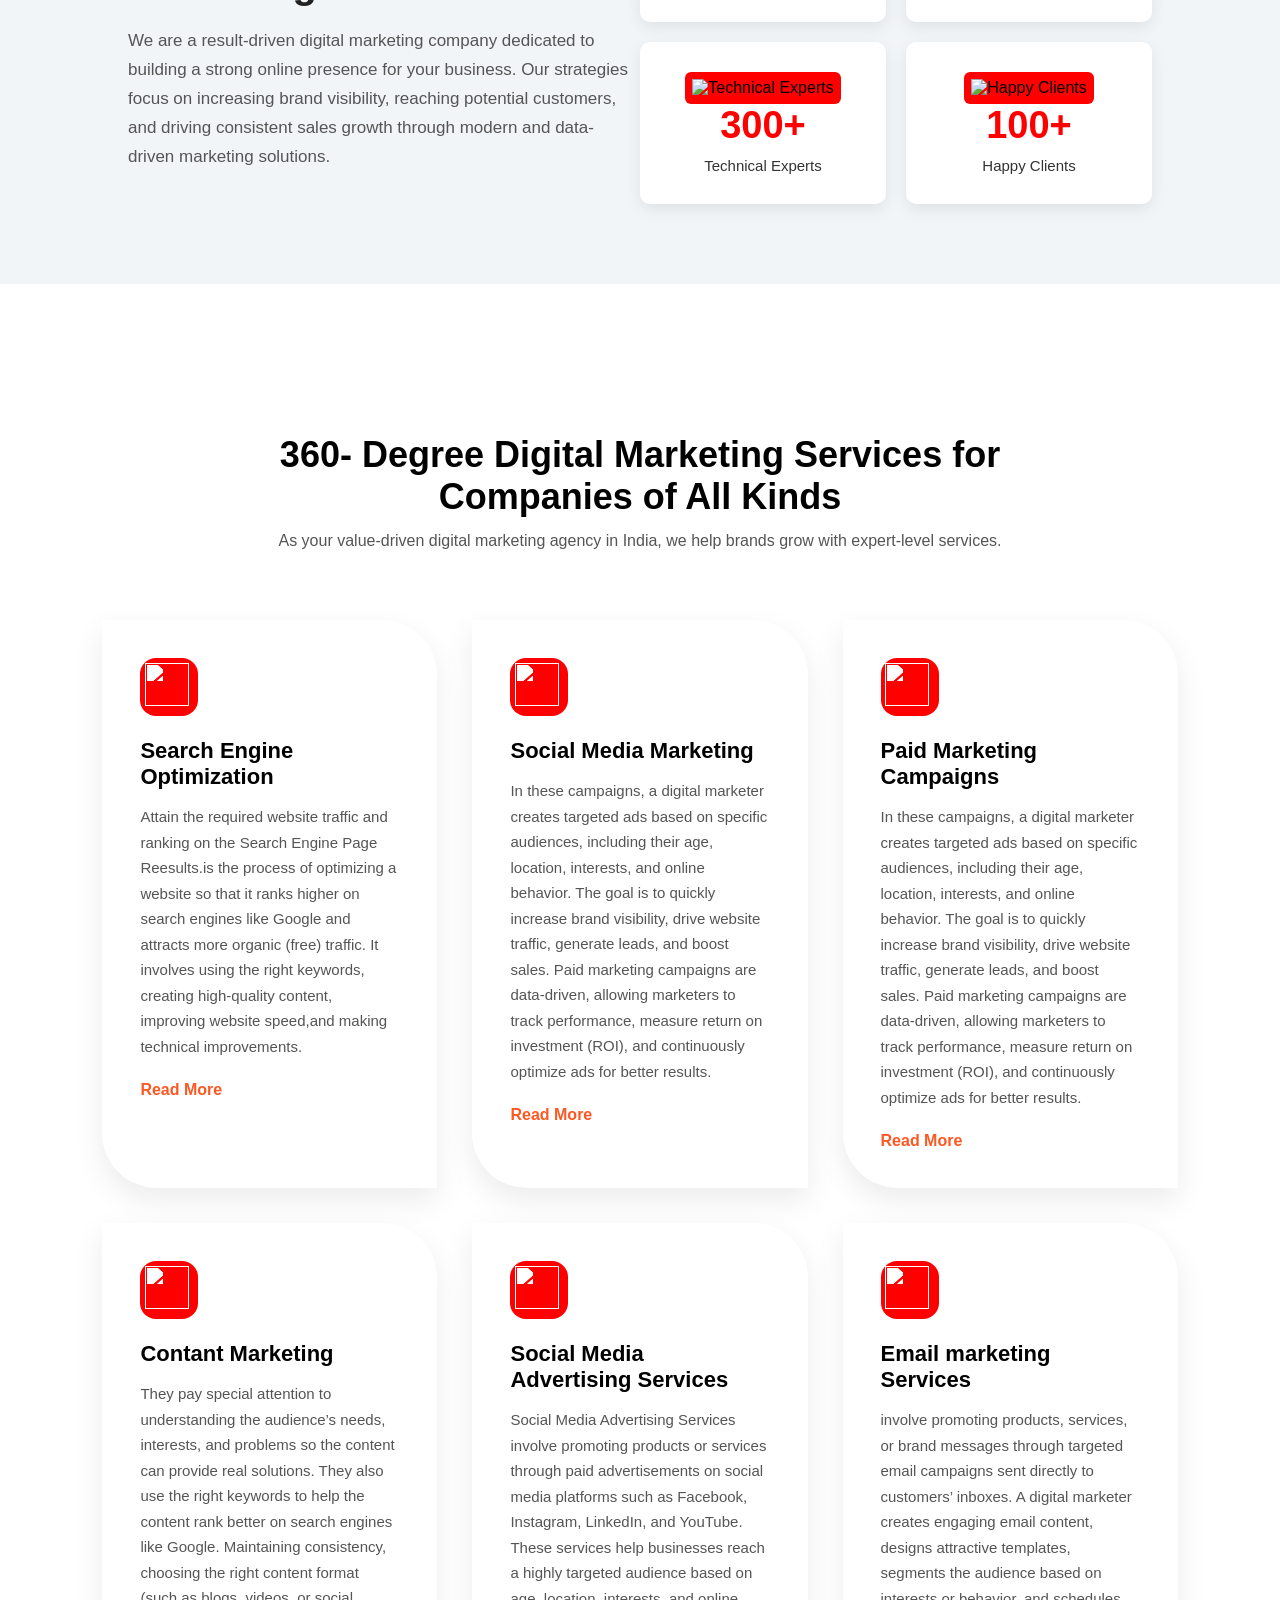
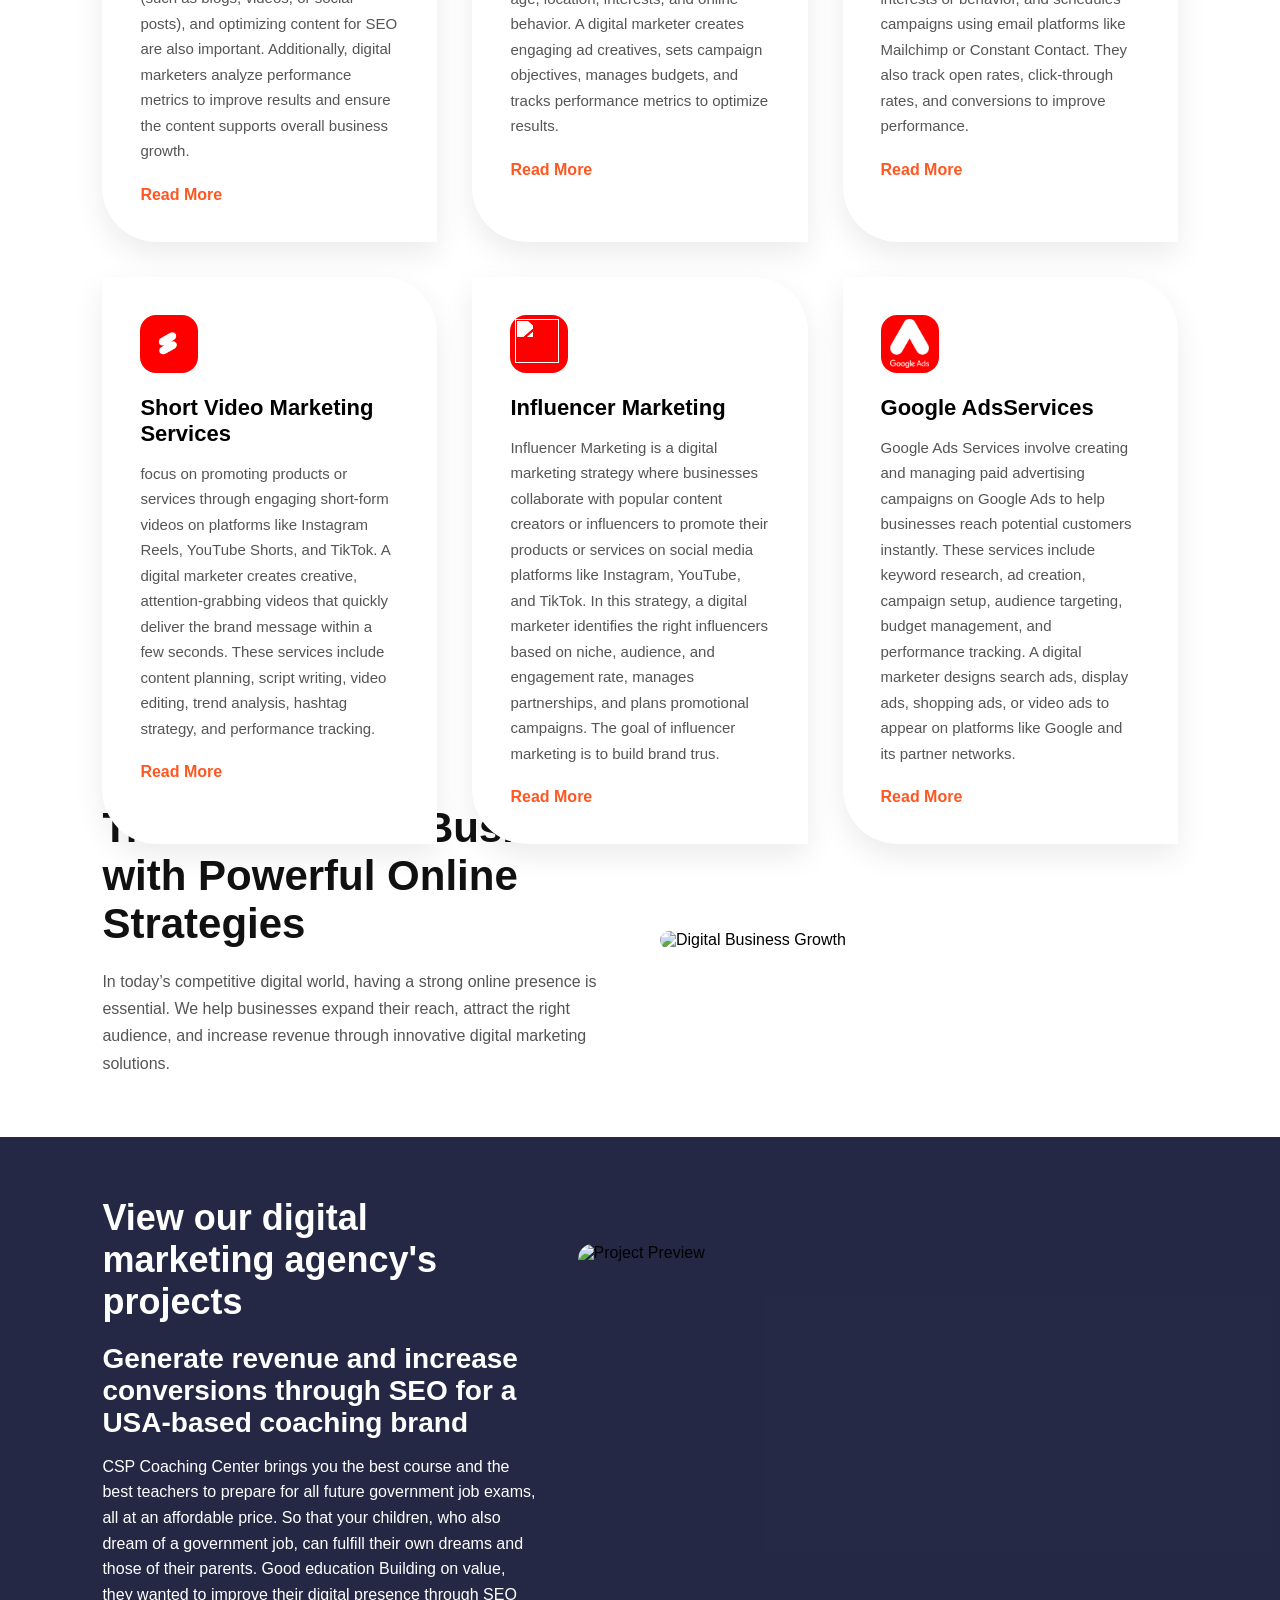
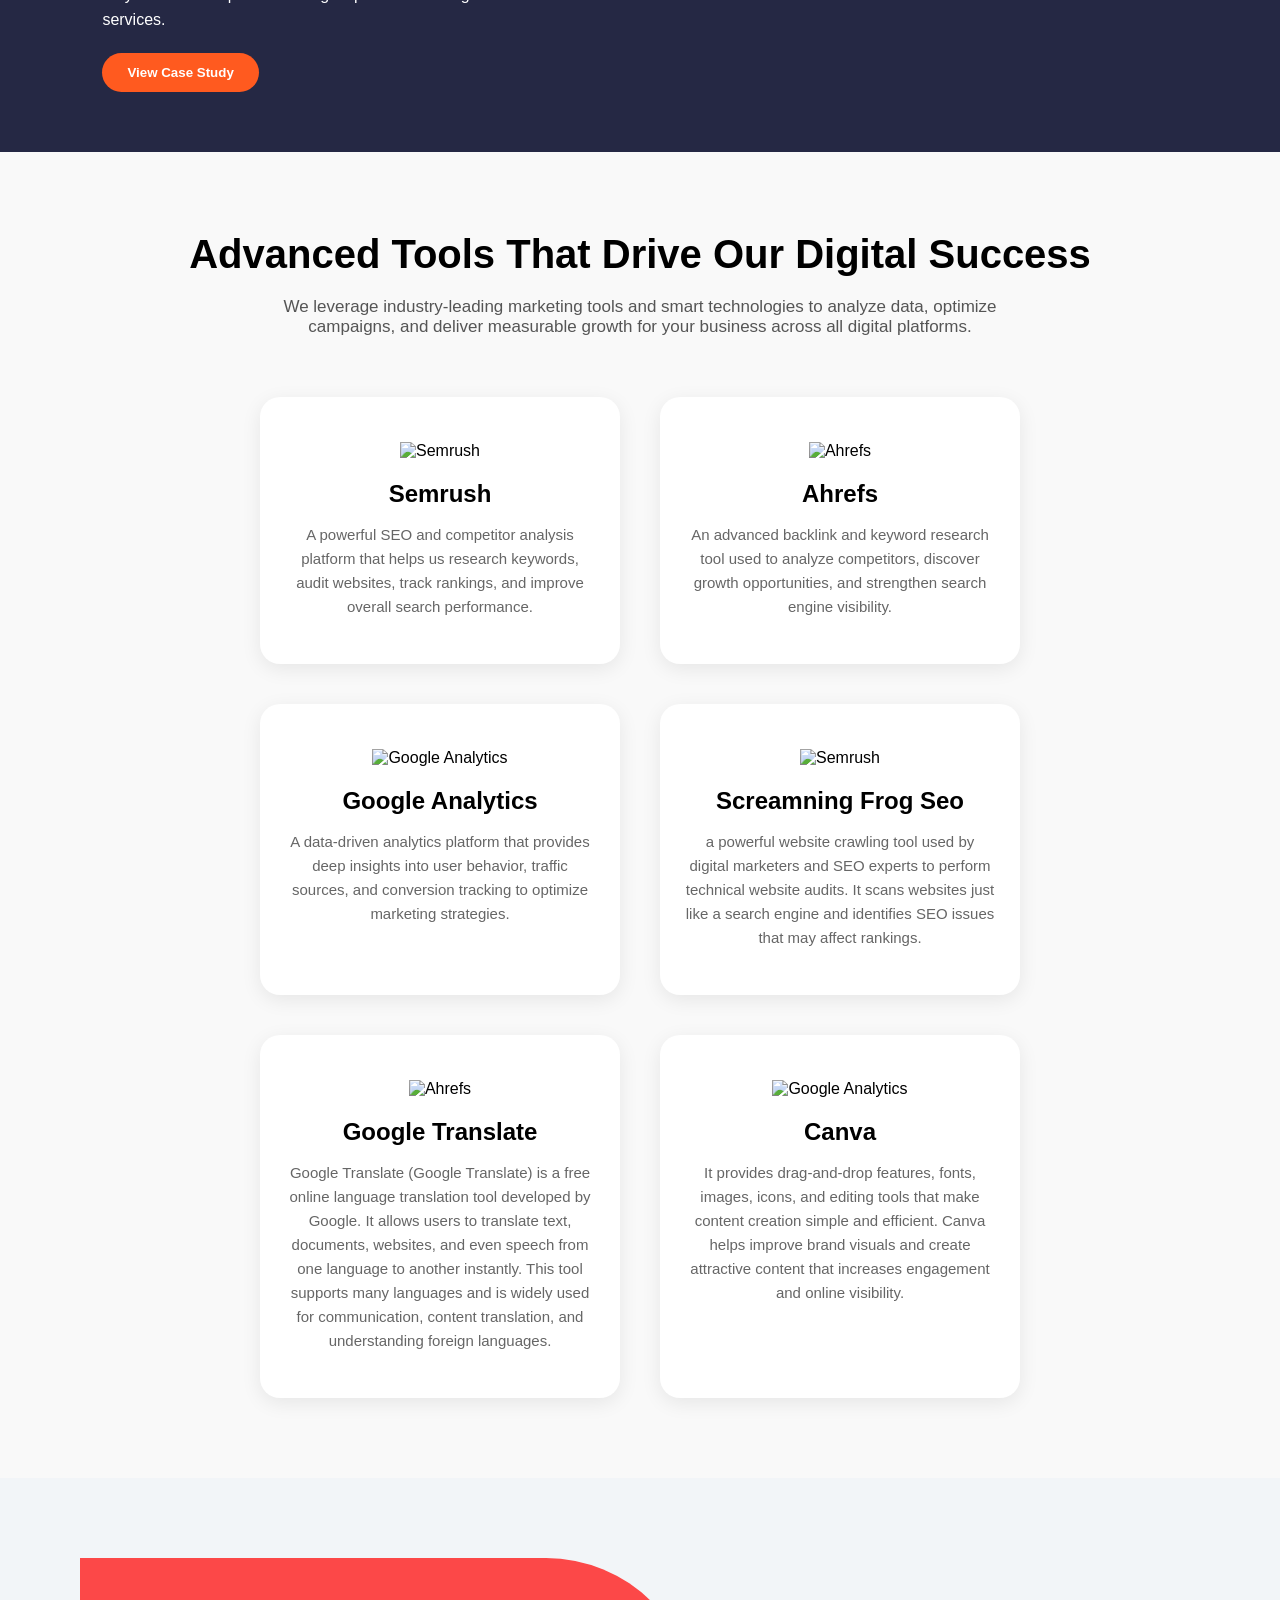
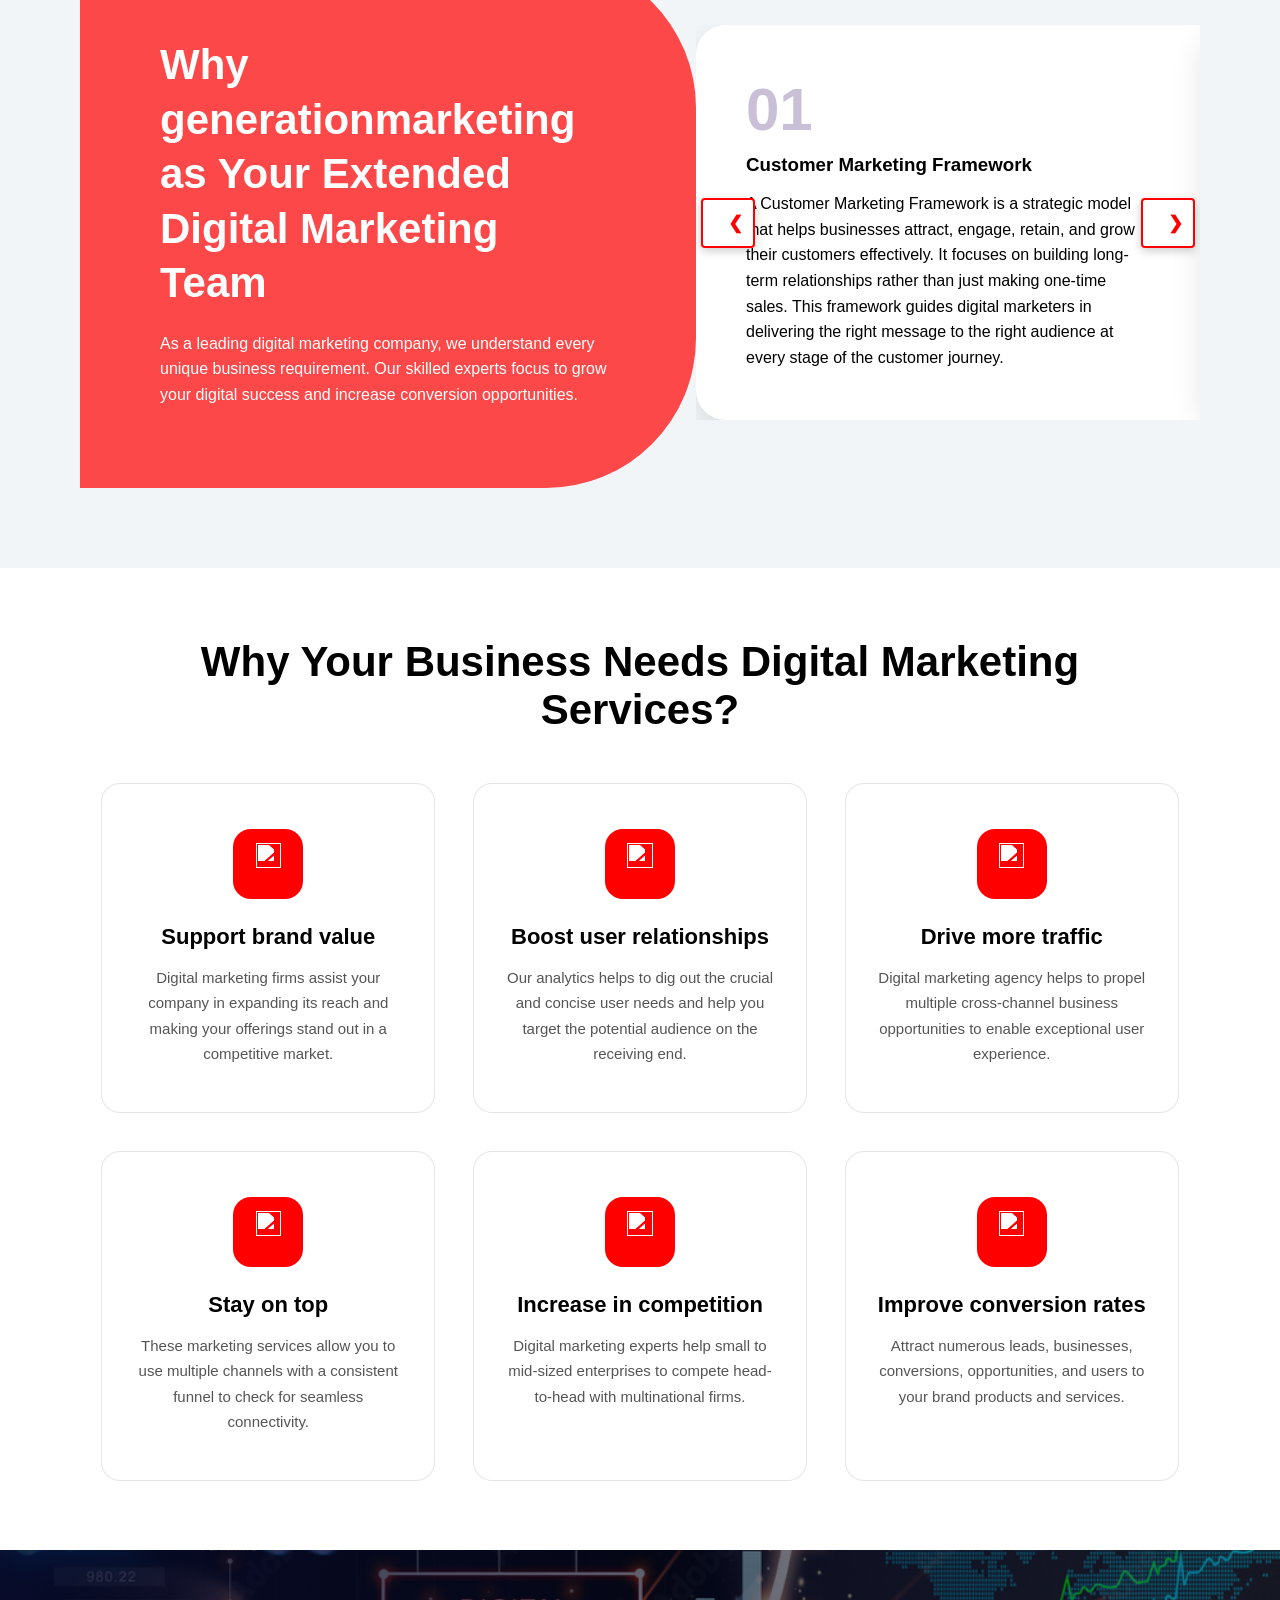
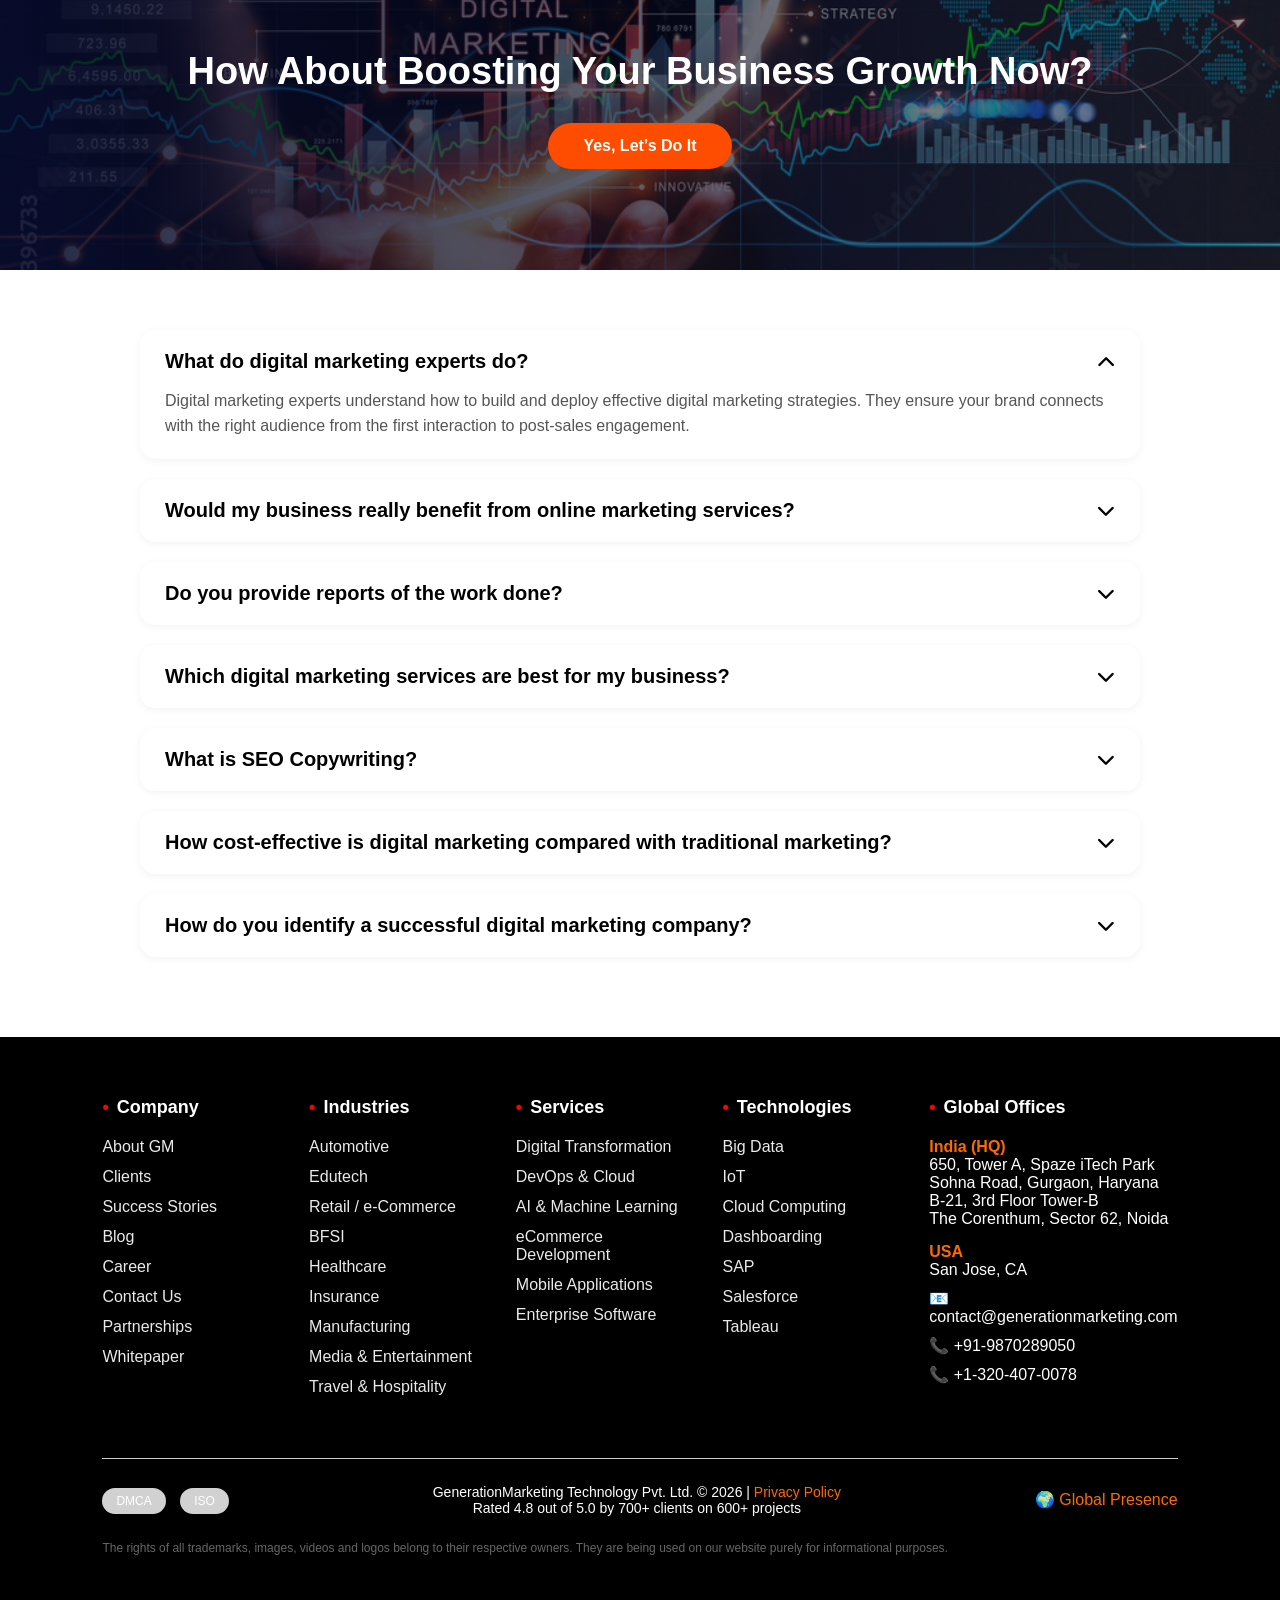
==== commit 844bd11d: "file update" ====
--- a/Main/index.html
+++ b/Main/index.html
@@ -6,6 +6,7 @@
 <title>Responsive Navbar</title>
 <link rel="stylesheet" href="https://cdnjs.cloudflare.com/ajax/libs/font-awesome/6.5.0/css/all.min.css">
 <link rel="stylesheet" href="../components/footer.css">
+<link rel="stylesheet" href="../components/header.css">
 <style>
 *{
     margin:0;
@@ -243,7 +244,7 @@
 .hero {
     position: relative;
     height: 100vh;
-    background: url("../imges/banner.webp") no-repeat center center/cover;
+    background: url("../images/banner.webp") no-repeat center center/cover;
     color: white;
     display: flex;
     align-items: center;
@@ -1815,7 +1816,7 @@
             <span class="dm360-card-link">Read More</span>
         </div>
    <div class="dm360-service-card">
-            <div class="dm360-card-icon"><img src="../imges/91836-630896040_tiny-removebg-preview.png"></div>
+            <div class="dm360-card-icon"><img src="../images/91836-630896040_tiny-removebg-preview.png"></div>
             <h3 class="dm360-card-title">Short Video Marketing Services</h3>
             <p class="dm360-card-text">
                focus on promoting products or services through engaging short-form videos on platforms like Instagram Reels, YouTube Shorts, and TikTok. A digital marketer creates creative, attention-grabbing videos that quickly deliver the brand message within a few seconds. These services include content planning, script writing, video editing, trend analysis, hashtag strategy, and performance tracking.
@@ -1833,7 +1834,7 @@
         </div>
 
         <div class="dm360-service-card">
-            <div class="dm360-card-icon"><img src="../imges/images__7_-removebg-preview (1).png"></div>
+            <div class="dm360-card-icon"><img src="../images/images__7_-removebg-preview (1).png"></div>
             <h3 class="dm360-card-title">Google AdsServices</h3>
             <p class="dm360-card-text">
           Google Ads Services involve creating and managing paid advertising campaigns on Google Ads to help businesses reach potential customers instantly. These services include keyword research, ad creation, campaign setup, audience targeting, budget management, and performance tracking. A digital marketer designs search ads, display ads, shopping ads, or video ads to appear on platforms like Google and its partner networks.
--- a/components/header.css
+++ b/components/header.css
@@ -0,0 +1,227 @@
+*{
+    margin:0;
+    padding:0;
+    box-sizing:border-box;
+    font-family: Arial, sans-serif;
+}
+
+
+/* Top Bar */
+.topbar{
+    display:flex;
+    justify-content:space-between;
+    align-items:center;
+    background-color: black;
+    height:45px;
+}
+@media (max-width:500px){
+  .topbar{
+    flex-direction:column;
+    height:auto;
+  }
+ .topbar .top-left{
+       clip-path: polygon(0 0,  0, 100% 100%, 0% 100%);
+  }
+}   
+.top-left{
+    background:red;
+    color:white;
+    padding:0 60px;
+    display:flex;
+    align-items:center;
+    height:100%;
+    clip-path: polygon(0 0, 95% 0, 100% 100%, 0% 100%);
+}
+
+.top-left span{
+    margin-right:30px;
+    font-size:14px;
+}
+
+.top-right{
+    background:black;
+    color:white;
+    padding:0 60px;
+    display:flex;
+    align-items:center;
+    height:100%;
+}
+
+.top-right i{
+    margin-left:20px;
+    cursor:pointer;
+}
+
+/* Header */
+header{
+    background:#eaeaea;
+    display:flex;
+    justify-content:space-between;
+    align-items:center;
+    padding:20px 60px;
+    position:relative;
+    position: sticky;
+}
+
+.logo{
+    font-size:28px;
+    font-weight:bold;
+    color:red;
+}
+@media (max-width:500px){
+  .logo{
+    font-size: 14px;
+  }
+}
+nav{
+    position:relative;
+}
+
+.menu{
+    list-style:none;
+    display:flex;
+}
+
+.menu li{
+    margin-left:40px;
+    font-size:18px;
+    cursor:pointer;
+}
+
+.menu li a.active{
+    color:red;
+    border-bottom:2px solid red;
+}
+
+/* Hamburger */
+.menu-icon{
+    display:none;
+    font-size:26px;
+    cursor:pointer;
+}
+
+/* ===== Mobile ===== */
+@media (max-width:500px){
+
+    header{
+        padding:15px 20px;
+    }
+
+    .menu{
+        position:absolute;
+        top:70px;
+        right:0;
+        background:white;
+        width:300px;
+        flex-direction:column;
+        max-height:0;
+        overflow:hidden;
+        transition:max-height 0.4s ease;
+        box-shadow:0 5px 10px rgba(0,0,0,0.2);
+    }
+
+    .menu li{
+        margin:0;
+        padding:11px;
+        border-bottom:1px solid #ddd;
+    }
+
+    .menu-icon{
+        display:block;
+    }
+
+    .menu.active{
+        max-height:300px;
+    }
+}
+
+
+.menu > li{
+    position:relative;   /* IMPORTANT */
+    margin-right:40px;
+}
+
+.menu a{
+    text-decoration:none;
+    color:black;
+    font-size:18px;
+    padding:8px 0;
+    display:block;
+}
+
+/* ===== Dropdown ===== */
+.dropdown-menu{
+    position:absolute;
+    top:100%;
+    right: 15px;
+    background:white;
+    width:180px;
+   
+    z-index: 9999;
+    list-style:none;
+    box-shadow:0 5px 10px rgba(0,0,0,0.2);
+     overflow: y;
+    display:none;  /* Hidden by default */
+}
+
+.dropdown-menu li{
+    border-bottom:1px solid #eee;
+}
+
+.dropdown-menu a{
+    padding:12px 0px;
+    font-size:15px;
+}
+
+.dropdown-menu a:hover{
+    background:#f2f2f2;
+    color:red;
+}
+
+/* ===== Hover Trigger ===== */
+.dropdown:hover .dropdown-menu{
+    display:block;
+}
+@media (max-width:500px){
+
+    .menu{
+        flex-direction:column;
+    }
+
+    .menu > li{
+        margin-right:0;
+        margin-bottom:2px;
+    }
+
+    .dropdown-menu{
+        position:static;
+        box-shadow:none;
+        max-height:0;
+        overflow:hidden;
+        opacity:1;
+        visibility:visible;
+        transform:none;
+        transition:max-height 0.3s ease;
+    }
+
+    .dropdown.open .dropdown-menu{
+        max-height:200px;
+      overflow-y: auto;
+    }
+}
+button{
+    background:#df0a0a;
+    color:#fff;
+    border:none;
+    padding:10px 20px;
+    border-radius:4px;
+    cursor:pointer;
+}
+ .menu button a{
+    color:#fff;
+    text-decoration:none;
+}
+button:hover{
+    background:#080808;
+    color: #ddd;
+}
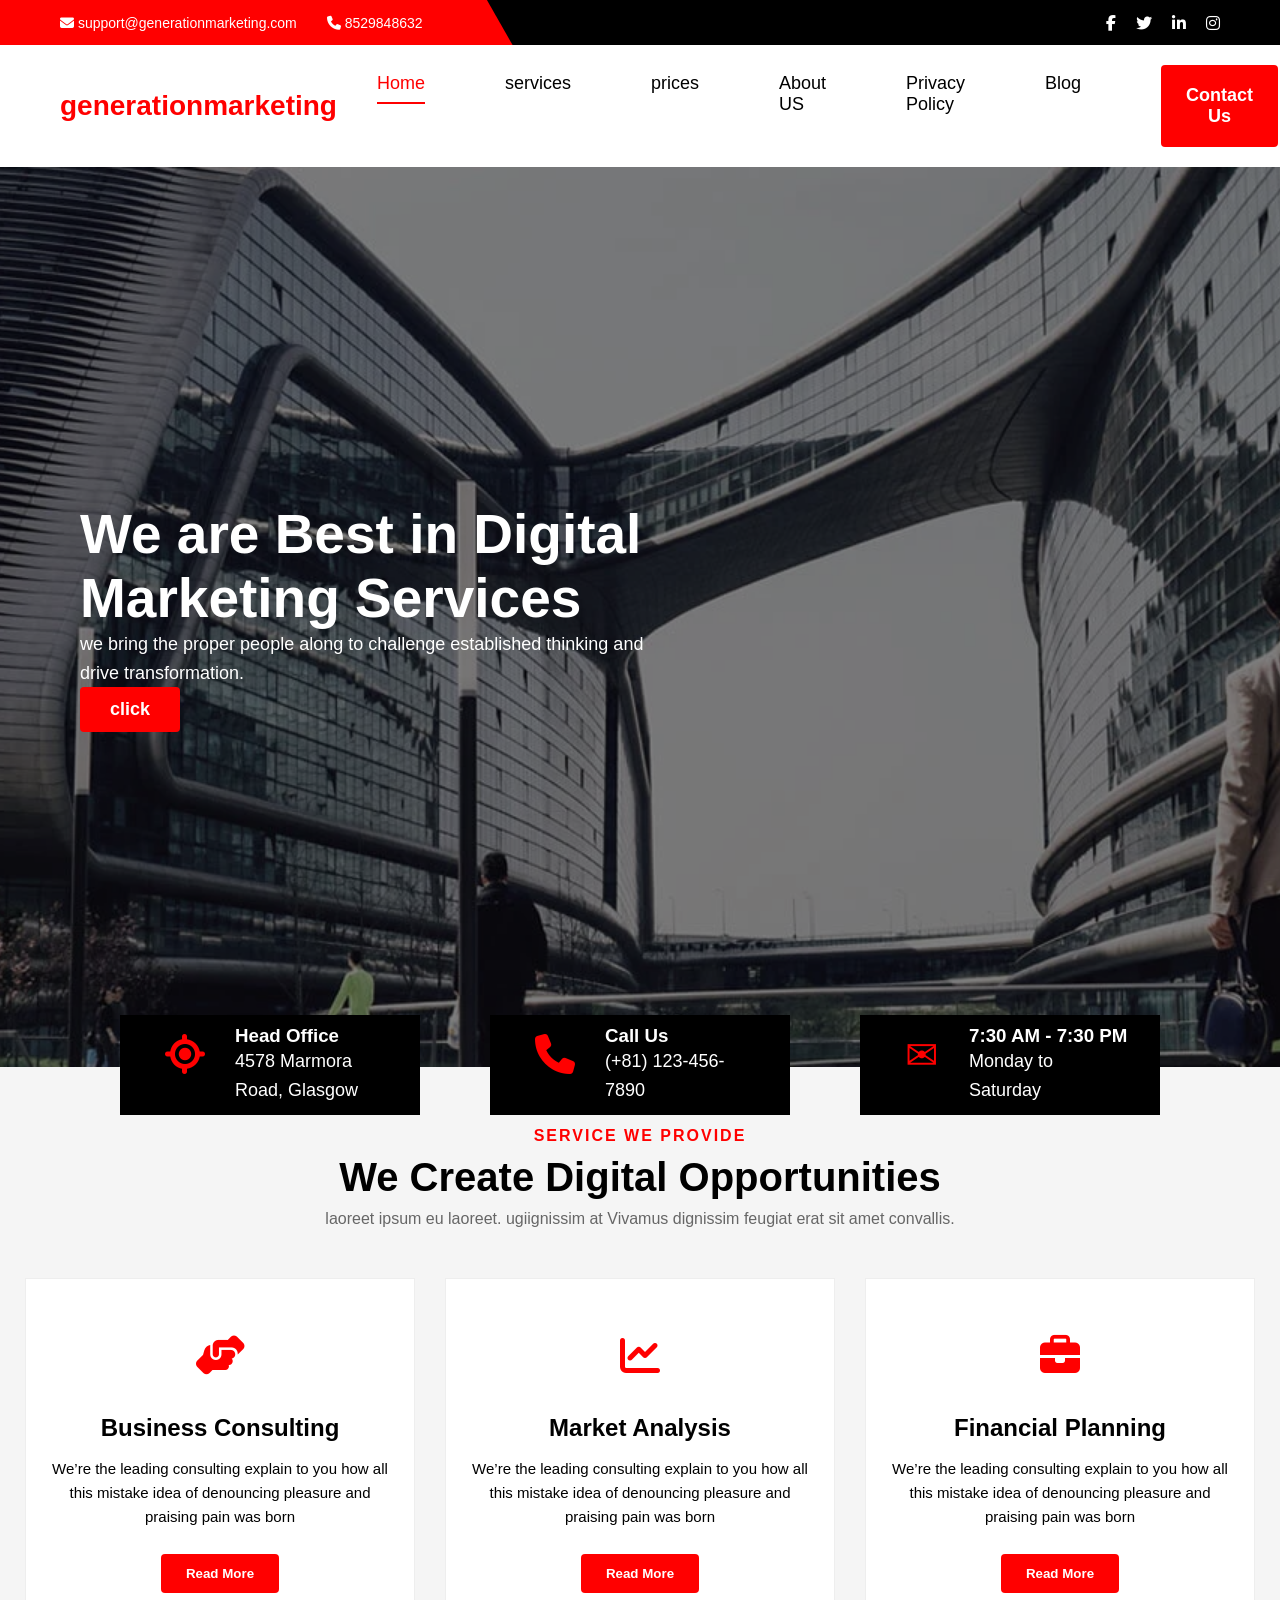
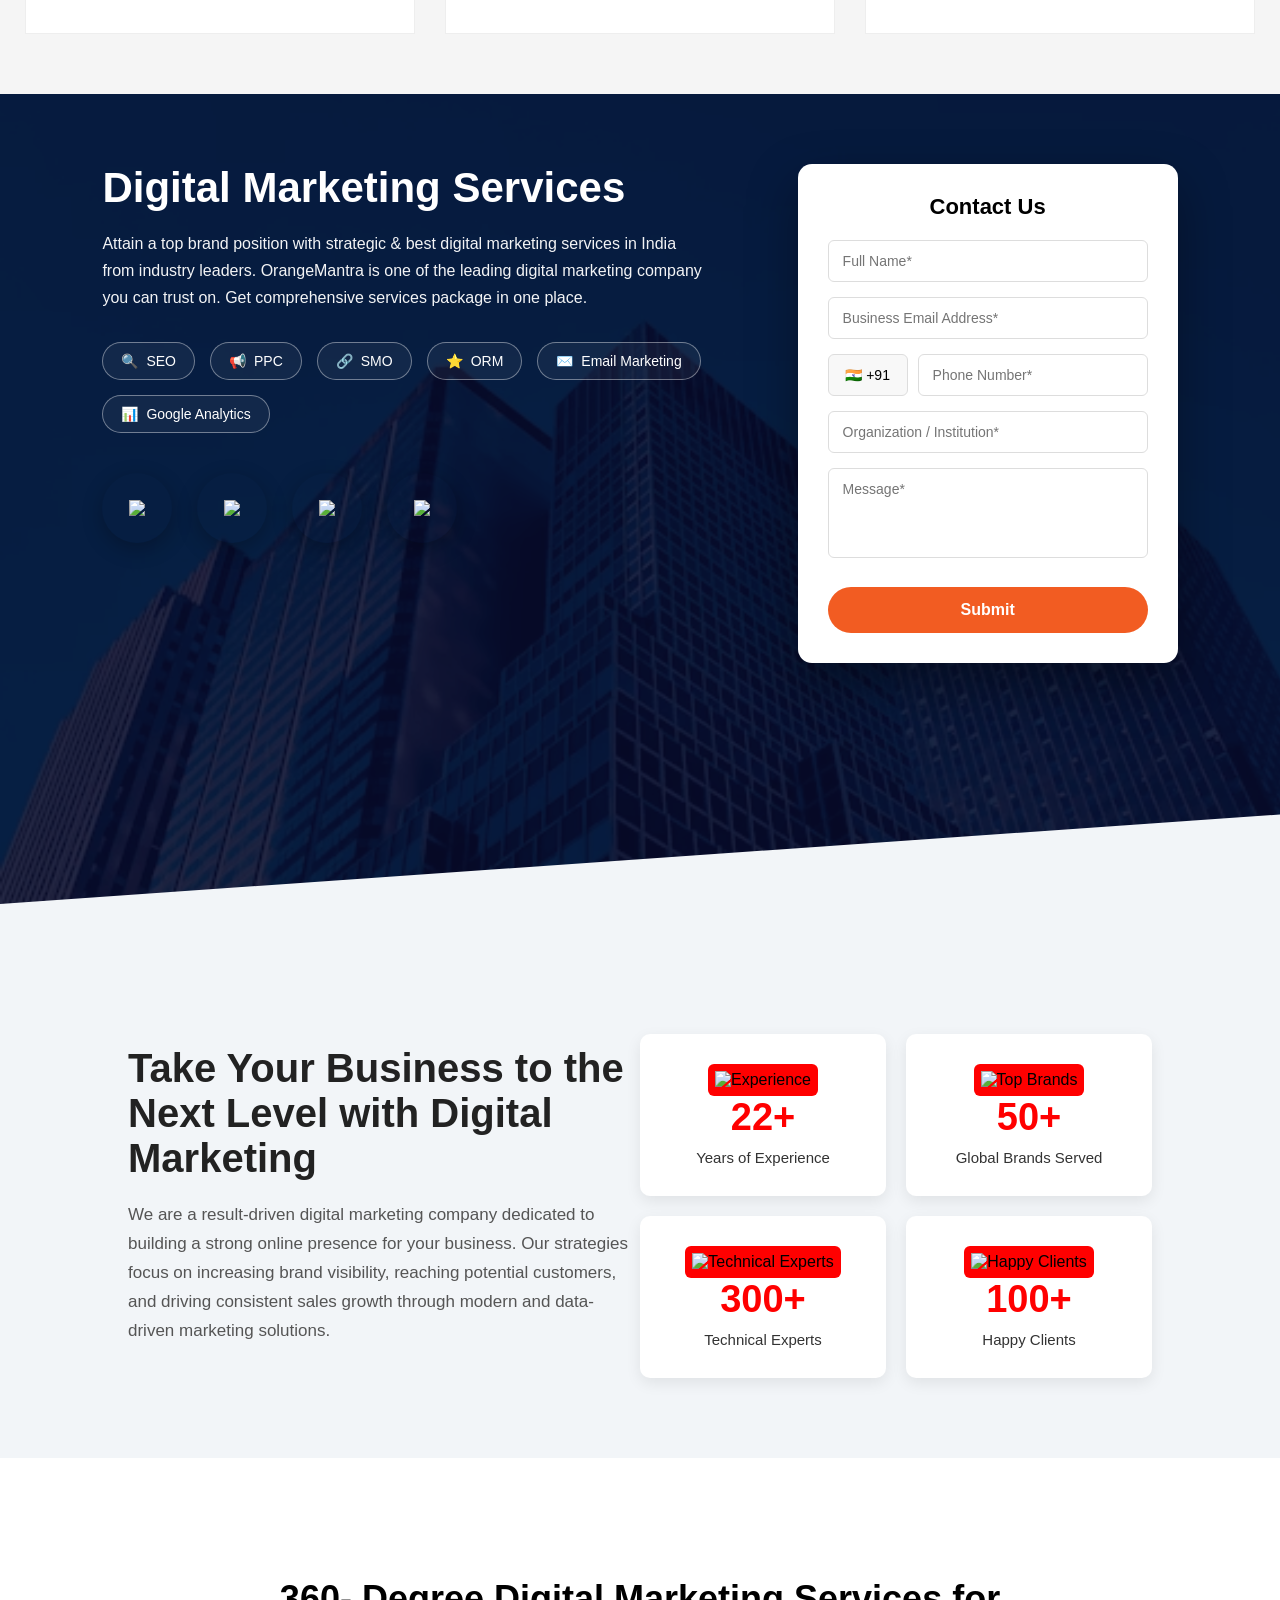
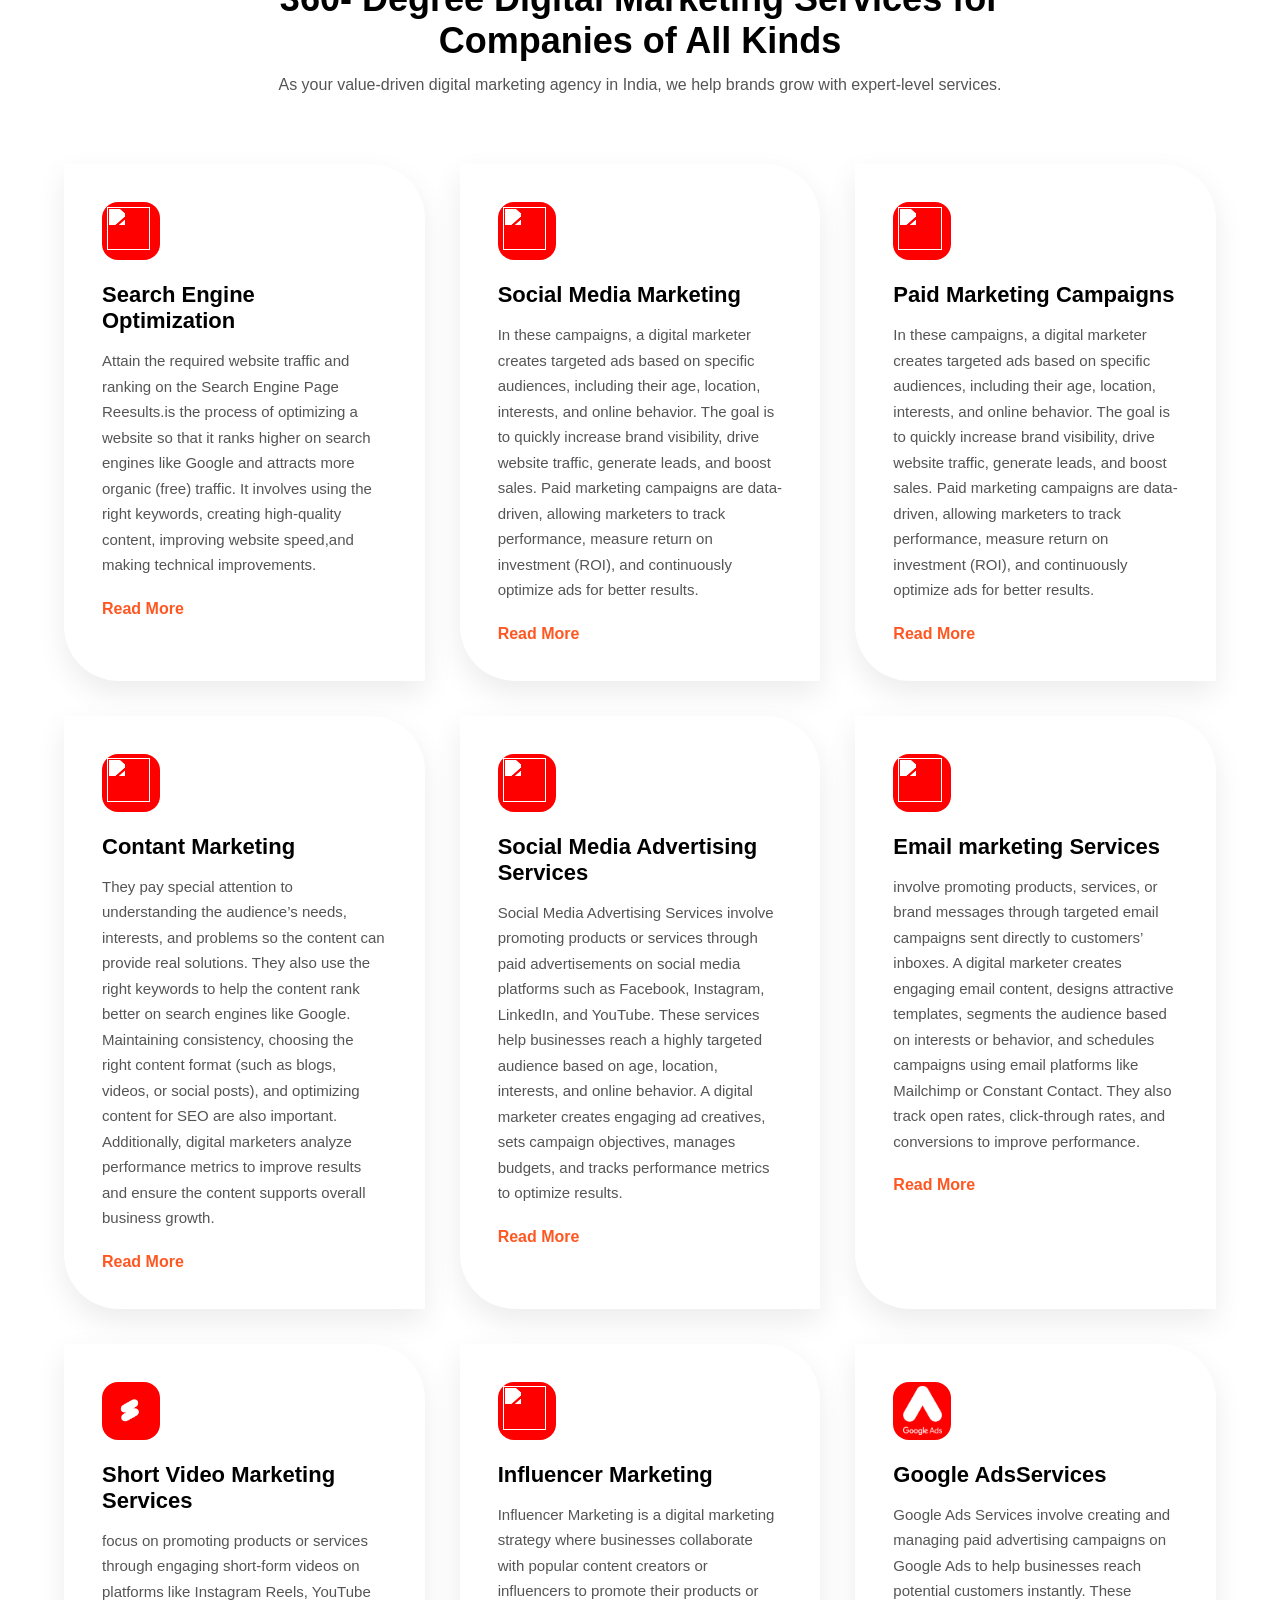
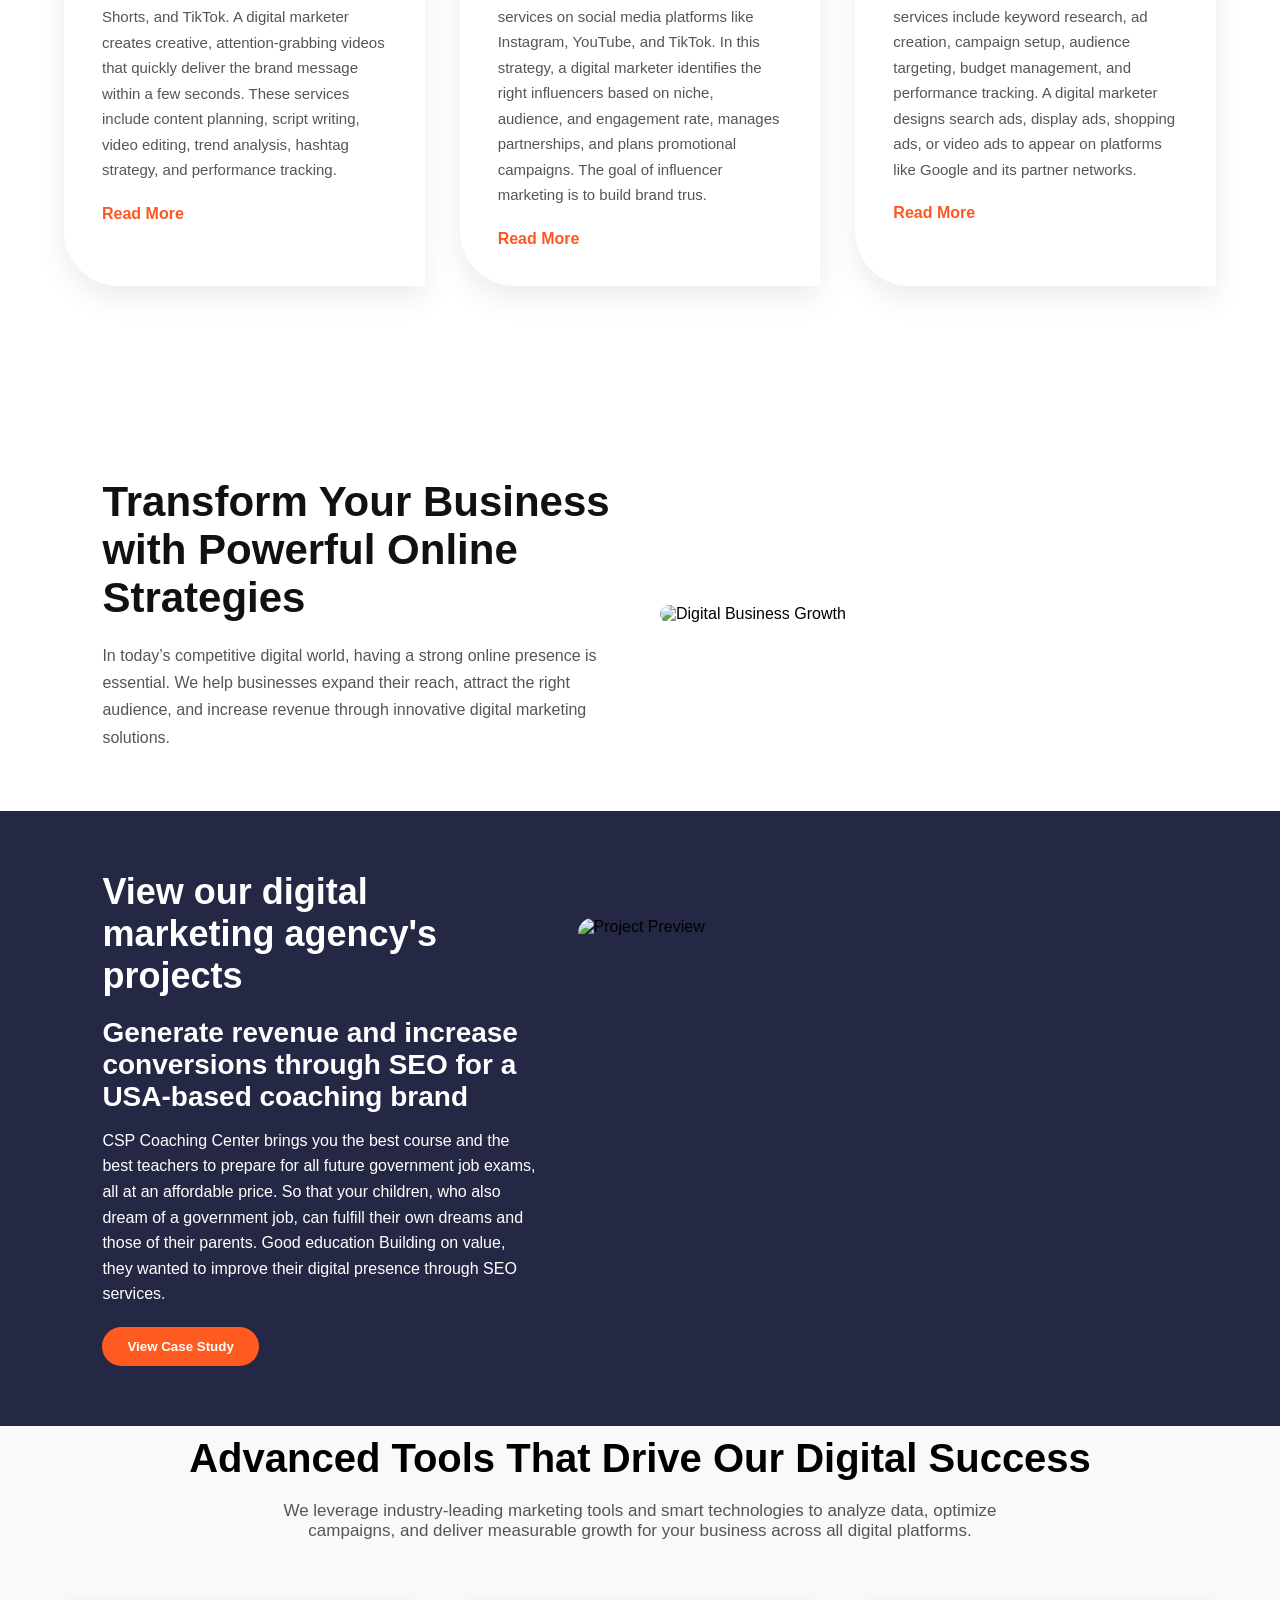
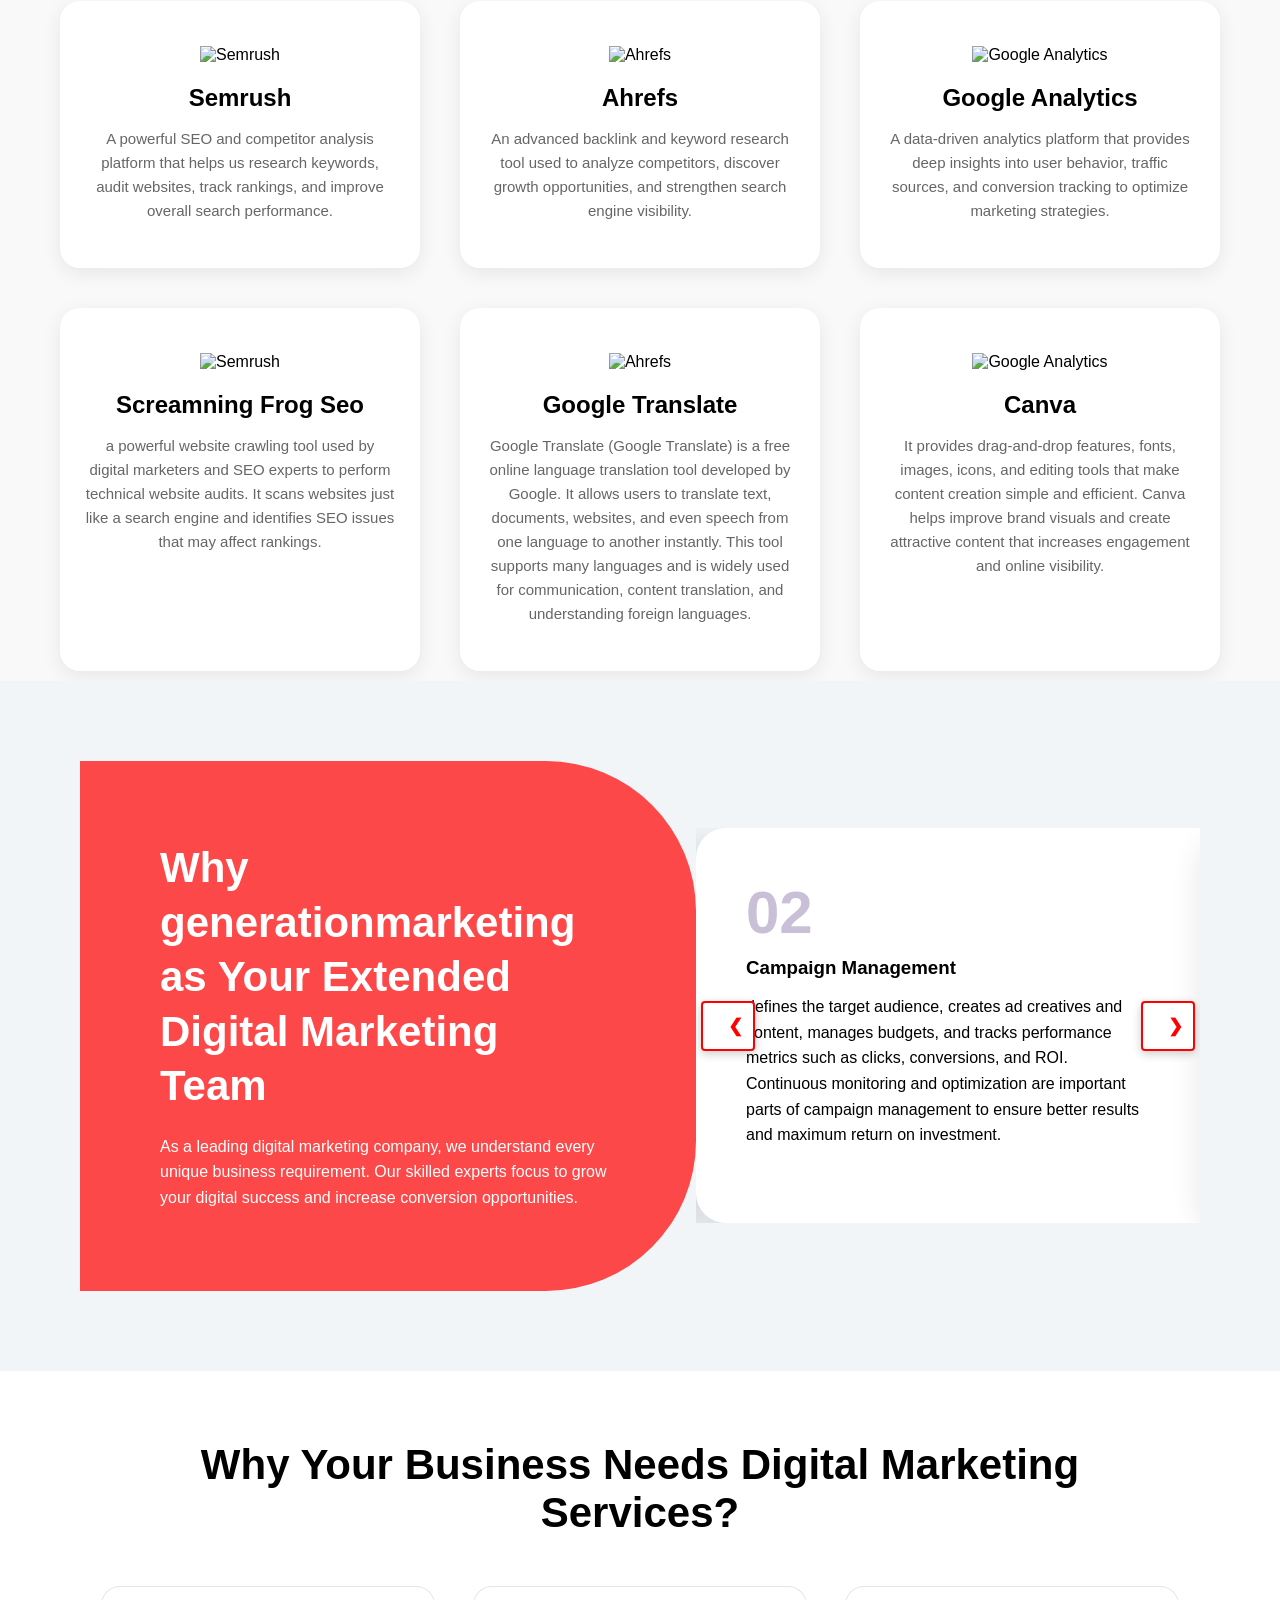
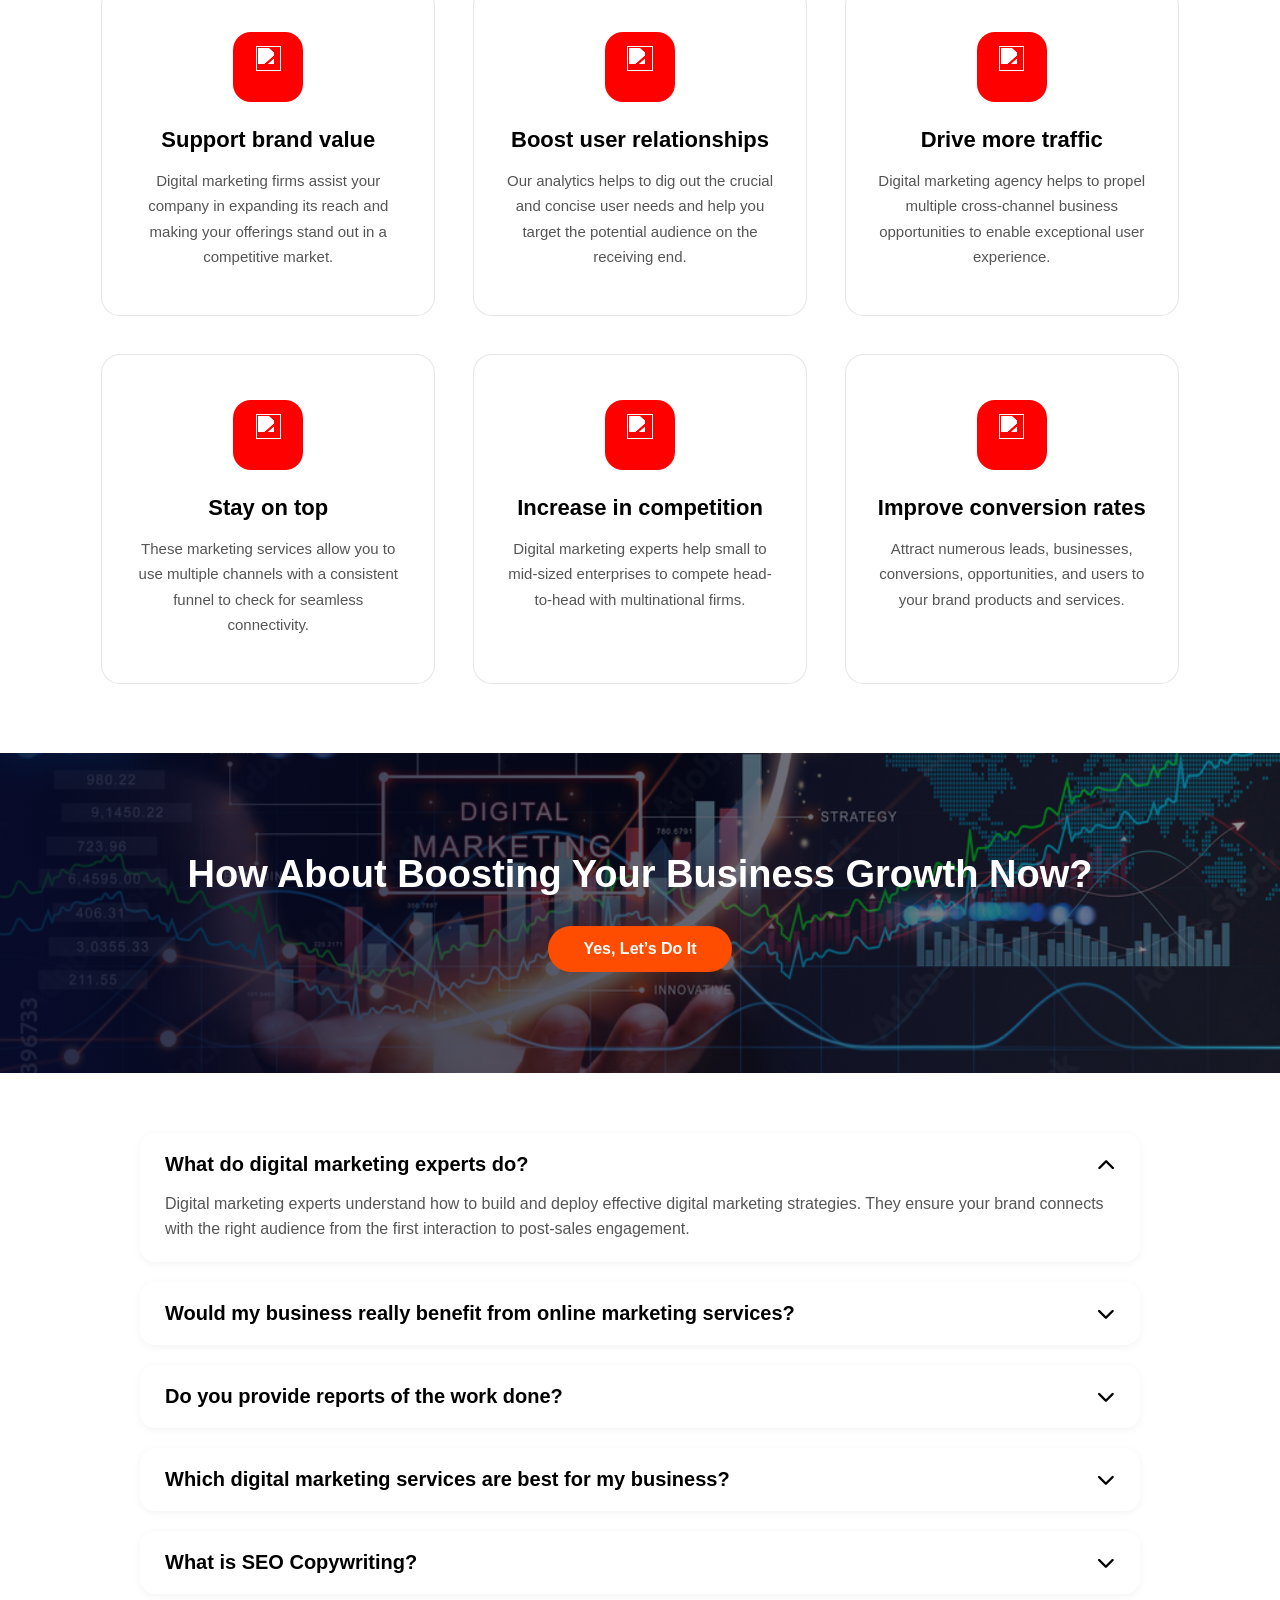
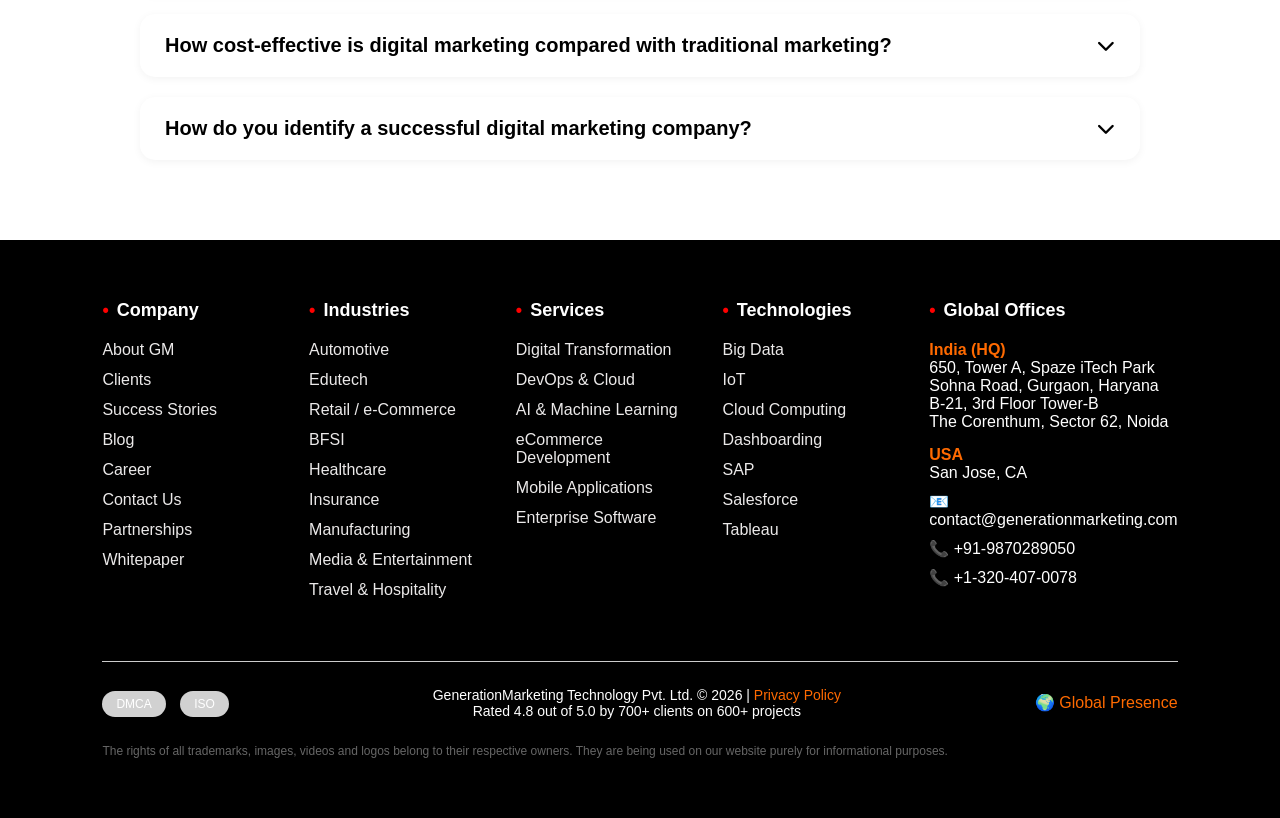
==== commit 83c5f420: "some respoincive changes" ====
--- a/Main/index.html
+++ b/Main/index.html
@@ -344,7 +344,11 @@
     text-align:center;
     background:#f5f5f5;
 }
-
+@media(max-width:1400px){
+    .services{
+        padding:60px 1%;
+    }
+}
 .small-title{
     color:red;
     font-weight:bold;
@@ -741,13 +745,17 @@
 }
 
 
-@media(max-width:768px){
+@media(max-width:1400px){
     .dm360-services-section{
         padding:60px 5%;
-         height: 5200px; 
-    }
-}
-
+        height: 2100px; 
+    }
+}
+@media(max-width:700px){
+     .dm360-services-section{
+    padding:60px 5%;
+         height: 5200px; }
+}
 /* ================= HEADER ================= */
 .dm360-services-header{
     text-align:center;
@@ -868,6 +876,7 @@
 @media(max-width:900px){
     .dm360-services-grid{
         grid-template-columns:1fr;
+      
     }
 
     .dm360-services-title{
@@ -1015,7 +1024,11 @@
     background: #f9f9f9;
     text-align: center;
 }
-
+@media (max-width:1400px){
+    .tools-section{
+        padding: 10px 4%;
+    }
+}
 .tools-header h2{
     font-size: 40px;
     margin-bottom: 20px;
@@ -1816,7 +1829,7 @@
             <span class="dm360-card-link">Read More</span>
         </div>
    <div class="dm360-service-card">
-            <div class="dm360-card-icon"><img src="../images/91836-630896040_tiny-removebg-preview.png"></div>
+            <div class="dm360-card-icon"><img src="../imges/91836-630896040_tiny-removebg-preview.png"></div>
             <h3 class="dm360-card-title">Short Video Marketing Services</h3>
             <p class="dm360-card-text">
                focus on promoting products or services through engaging short-form videos on platforms like Instagram Reels, YouTube Shorts, and TikTok. A digital marketer creates creative, attention-grabbing videos that quickly deliver the brand message within a few seconds. These services include content planning, script writing, video editing, trend analysis, hashtag strategy, and performance tracking.
@@ -1834,7 +1847,7 @@
         </div>
 
         <div class="dm360-service-card">
-            <div class="dm360-card-icon"><img src="../images/images__7_-removebg-preview (1).png"></div>
+            <div class="dm360-card-icon"><img src="../imges/images__7_-removebg-preview (1).png"></div>
             <h3 class="dm360-card-title">Google AdsServices</h3>
             <p class="dm360-card-text">
           Google Ads Services involve creating and managing paid advertising campaigns on Google Ads to help businesses reach potential customers instantly. These services include keyword research, ad creation, campaign setup, audience targeting, budget management, and performance tracking. A digital marketer designs search ads, display ads, shopping ads, or video ads to appear on platforms like Google and its partner networks.
